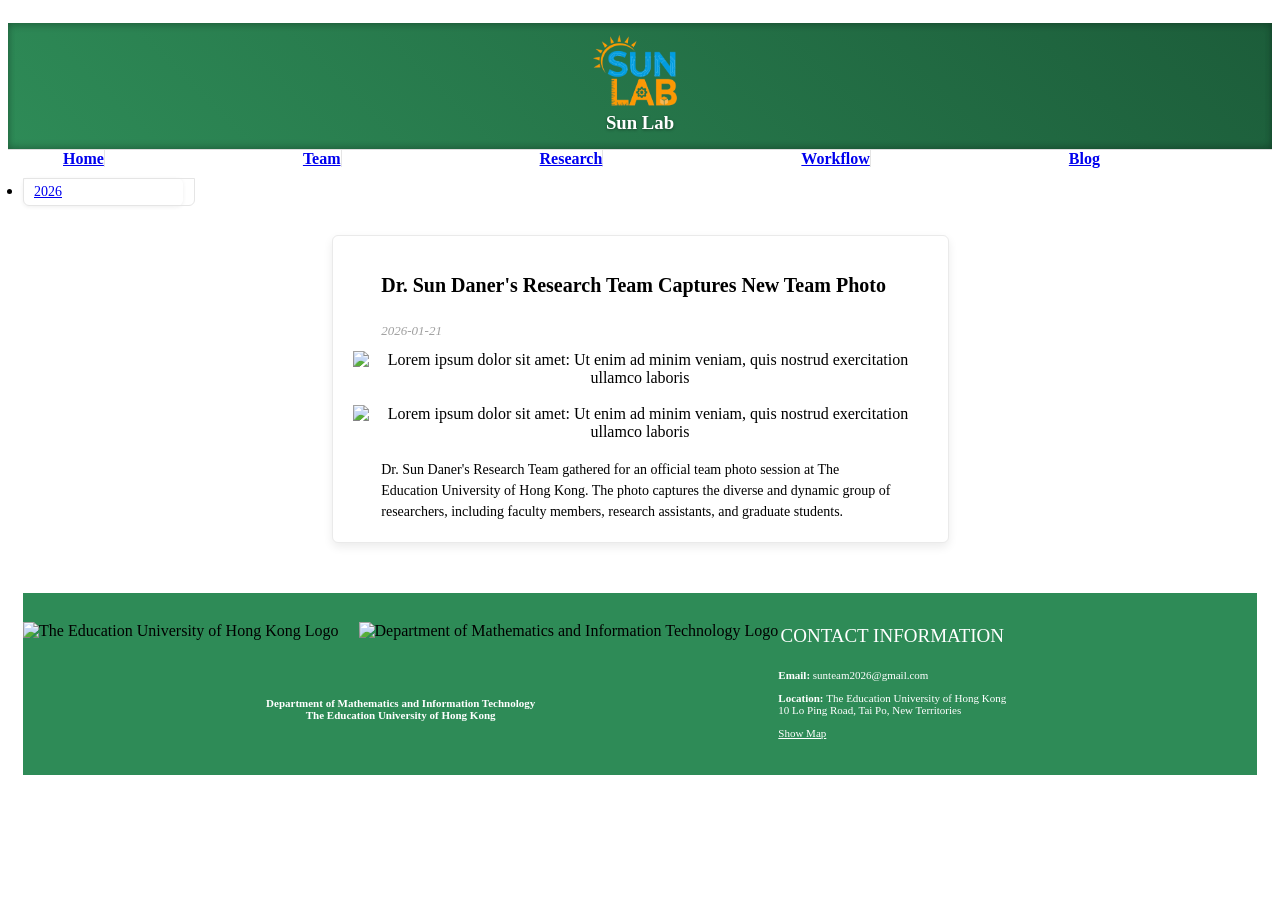
==== Blog.html @ 3b0e5a95 "Refactor Blog.html structure and container classes Updated the structure of the Blog.html file by ch" ====
<!DOCTYPE html>
<html lang="en">
   <head>
      <meta charset="utf-8">
      <title>Blog</title>
      <meta name="viewport" content="width=device-width, initial-scale=1.0">
      <meta name="description" content="Research Lab, Home, Velit Aliquet Sagittis University">
      <meta name="author" content="">
      <!-- Le styles -->
      <link href="css/bootstrap.min.css" rel="stylesheet">
      <link href="css/bootstrap-responsive.min.css" rel="stylesheet">
      <link href="css/theme.css" rel="stylesheet">
   </head>
   <body>
      <div class="header-fullwidth">
         <header class="jumbotron subhead" id="overview">
            <img src="images\logo_SunLab.PNG" alt="Sun Lab Logo">
            <h3>Sun Lab</h3>
         </header>
         <!--5个导航栏控件开始-->
         <div class="masthead">
            <div class="navbar">
               <div class="navbar-inner">
                  <div class="container">
                     <!-- 汉堡菜单按钮（仅在小屏幕上显示） -->
                     <button class="btn btn-navbar visible-phone visible-tablet" data-toggle="collapse" data-target=".nav-collapse">                        
                        <span class="icon-bar"></span>
                        <span class="icon-bar"></span>
                        <span class="icon-bar"></span>
                     </button>
                     <!-- 可折叠的导航菜单 -->
                     <div class="nav-collapse collapse">
                        <ul class="nav">
                           <li><a href="index.html">Home</a></li>
                           <li><a href="Team.html">Team</a></li>
                           <li><a href="Research.html">Research</a></li>
                           <li><a href="Workflow.html">Workflow</a></li>
                           <li><a href="Blog.html">Blog</a></li>
                        </ul>
                     </div>
                  </div>
               </div>
            </div>
         </div>
         <!--5个导航栏控件结束-->
      </div>
      <div class="container">
         <div class="row-fluid">
            <div class="span2 bs-docs-sidebar" id="navparent">
               <ul class="nav nav-list bs-docs-sidenav" data-spy="affix" data-offset-top="200" data-offset-bottom="260">
                  <li><a href="#2026"> 2026 </a></li>
               </ul>
            </div>
            <!--第1个卡片开始-->
            <section id="2026">
               <div id="media">
                  <div class="post_row">
                     <div class="post">
                        <div class="text">
                           <h5>Dr. Sun Daner's Research Team Captures New Team Photo</h5>
                           <br/>
                           <span class="date">2026-01-21</span>
                        </div>
                        <div class="img">
                           <img src="images\Blog\blog0101.png" alt="Lorem ipsum dolor sit amet: Ut enim ad minim veniam, quis nostrud exercitation ullamco laboris">
                           </a>
                        </div>
                        <br>
                        <div class="img">
                           <img src="images\Blog\blog0102.png" alt="Lorem ipsum dolor sit amet: Ut enim ad minim veniam, quis nostrud exercitation ullamco laboris">
                           </a>
                        </div>
                        <div class="text">
                           <p> Dr. Sun Daner's Research Team gathered for an official team photo session at The Education University of Hong Kong. The photo captures the diverse and dynamic group of researchers, including faculty members, research assistants, and graduate students. </p>
                        </div>
                     </div>
                  </div>
                  <!--第1个卡片结束-->
               </div>
            </section>
         </div>
      <!--页脚开始-->
      <footer id="footer" style="border-top: none;">
         <div class="container-fluid">
            <div class="row-fluid" style="border-top: none; display: flex; align-items: center;">
               <div class="span6" style="display: flex; flex-direction: column; justify-content: center; align-items: center; height: 100%;">
                  <div class="logo-container" style="display: flex; align-items: center; margin-bottom: 15px; justify-content: center;">
                  <!--左边两个logo-->
                     <img src="images\logo-eduhk.webp" alt="The Education University of Hong Kong Logo" style="height: 60px; margin-right: 20px;">
                     <img src="images\logo_mit.svg" alt="Department of Mathematics and Information Technology Logo" style="height: 60px;">
                  </div>
                  <p style="font-weight: bold; margin: 0; text-align: center;">
                  <!--logo下方的文字-->
                     Department of Mathematics and Information Technology<br>
                     The Education University of Hong Kong
                  </p>
               </div>
               <!--页脚右边Contact Information部分-->
               <div class="span6" style="display: flex; flex-direction: column; justify-content: center; align-items: center; height: 100%;">
                  <div style="width: 100%; max-width: 400px;"></div>
                     <h3 style="border-bottom: none; margin-bottom: 5px;">Contact Information</h3>
                     <div style="text-align: left;">
                        <p style="margin-bottom: 5px;"><b>Email: </b>sunteam2026@gmail.com</p>
                        <p style="margin-bottom: 5px;">
                           <b>Location: </b>The Education University of Hong Kong<br>
                           10 Lo Ping Road, Tai Po, New Territories
                        </p>
                        <p><a href="http://maps.google.com/" style="color: white;">Show Map</a></p>
                     </div>
                  </div>
               </div>
            </div>
         </div>
      </footer>

      <!-- Le javascript
         ================================================== -->
      <!-- Placed at the end of the document so the pages load faster -->
      <script src="js/jquery-1.9.1.min.js"></script>
      <script src="js/bootstrap.min.js"></script>
      <script>
         $(document).ready(function() {
             $(document.body).scrollspy({
                 target: "#navparent"
             });
         });
      </script>
      <script>
        // 确保导航栏响应式功能正常工作
        $(document).ready(function() {
          // 当窗口大小改变时，重新计算导航栏
         $(window).resize(function() {
            if ($(window).width() >= 980) {
              $('.nav-collapse').removeClass('in');
            }
         });
        });
      </script>
   </body>
</html>
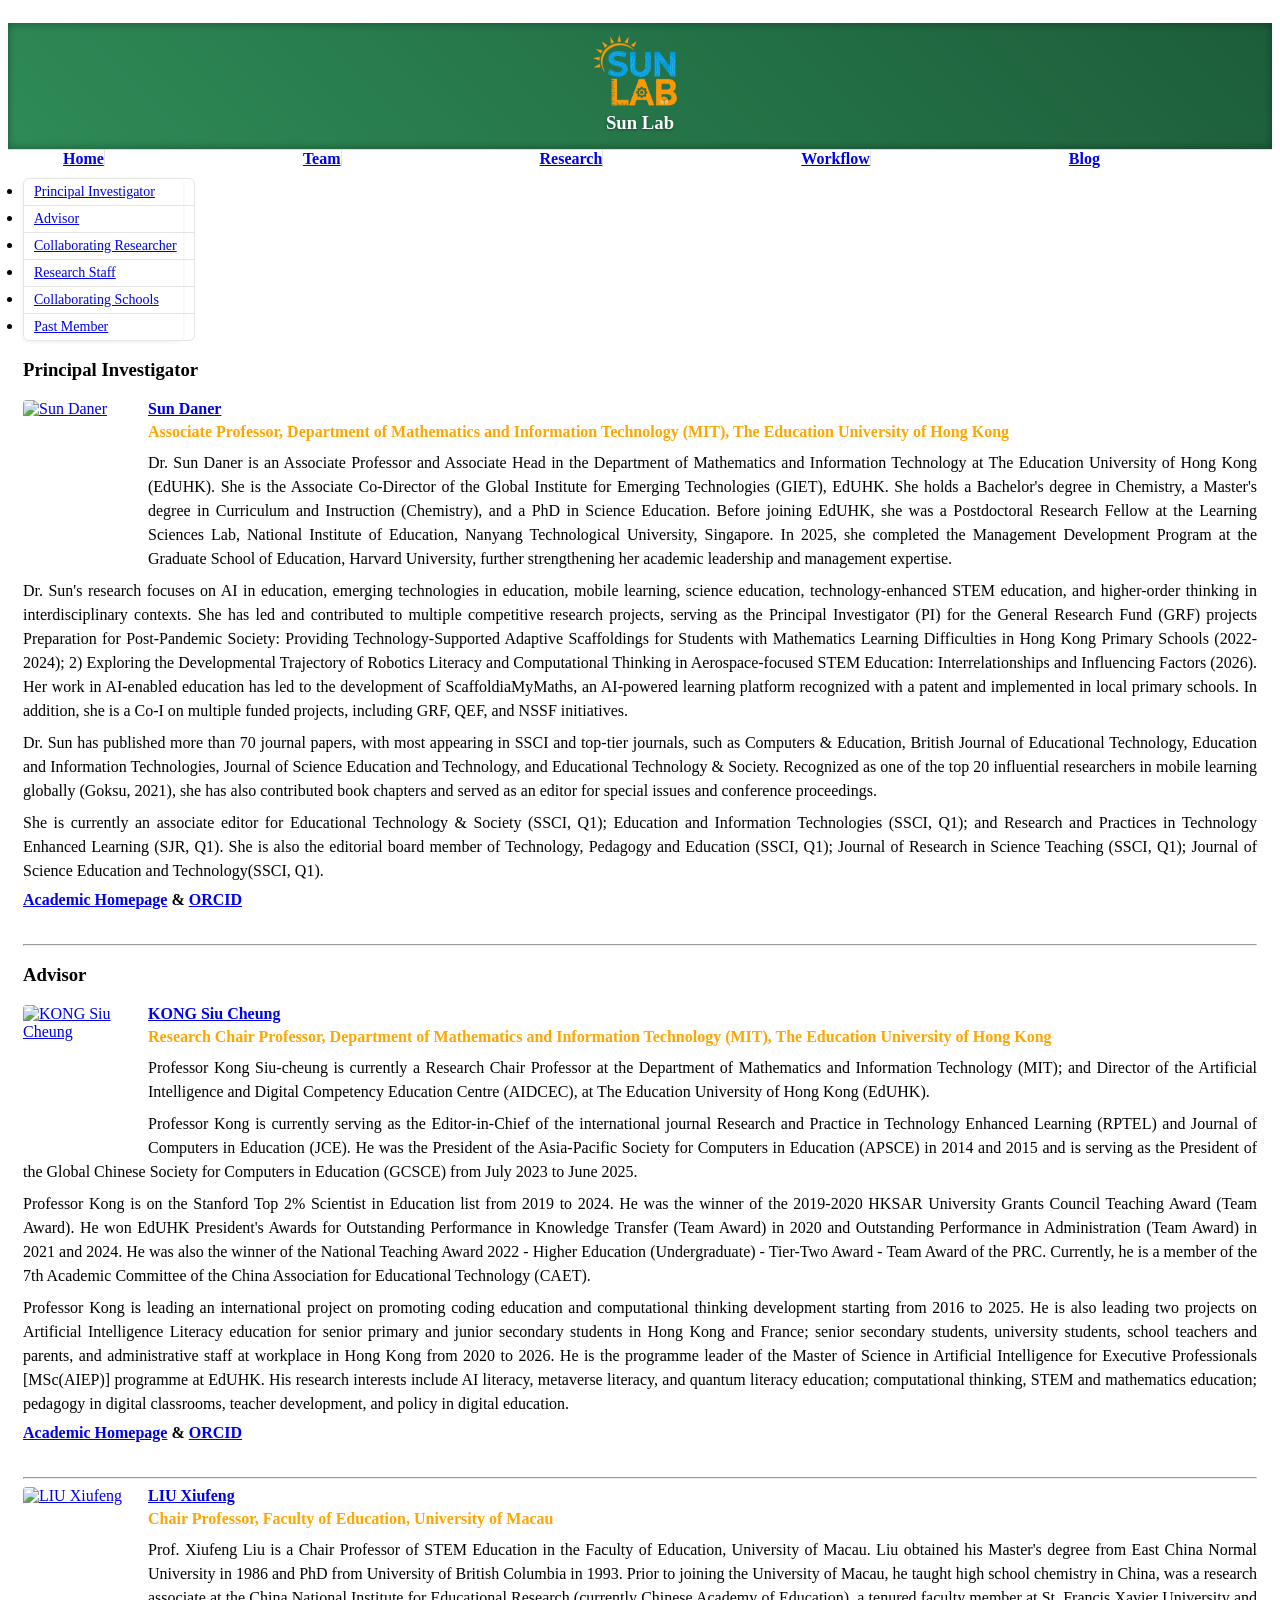
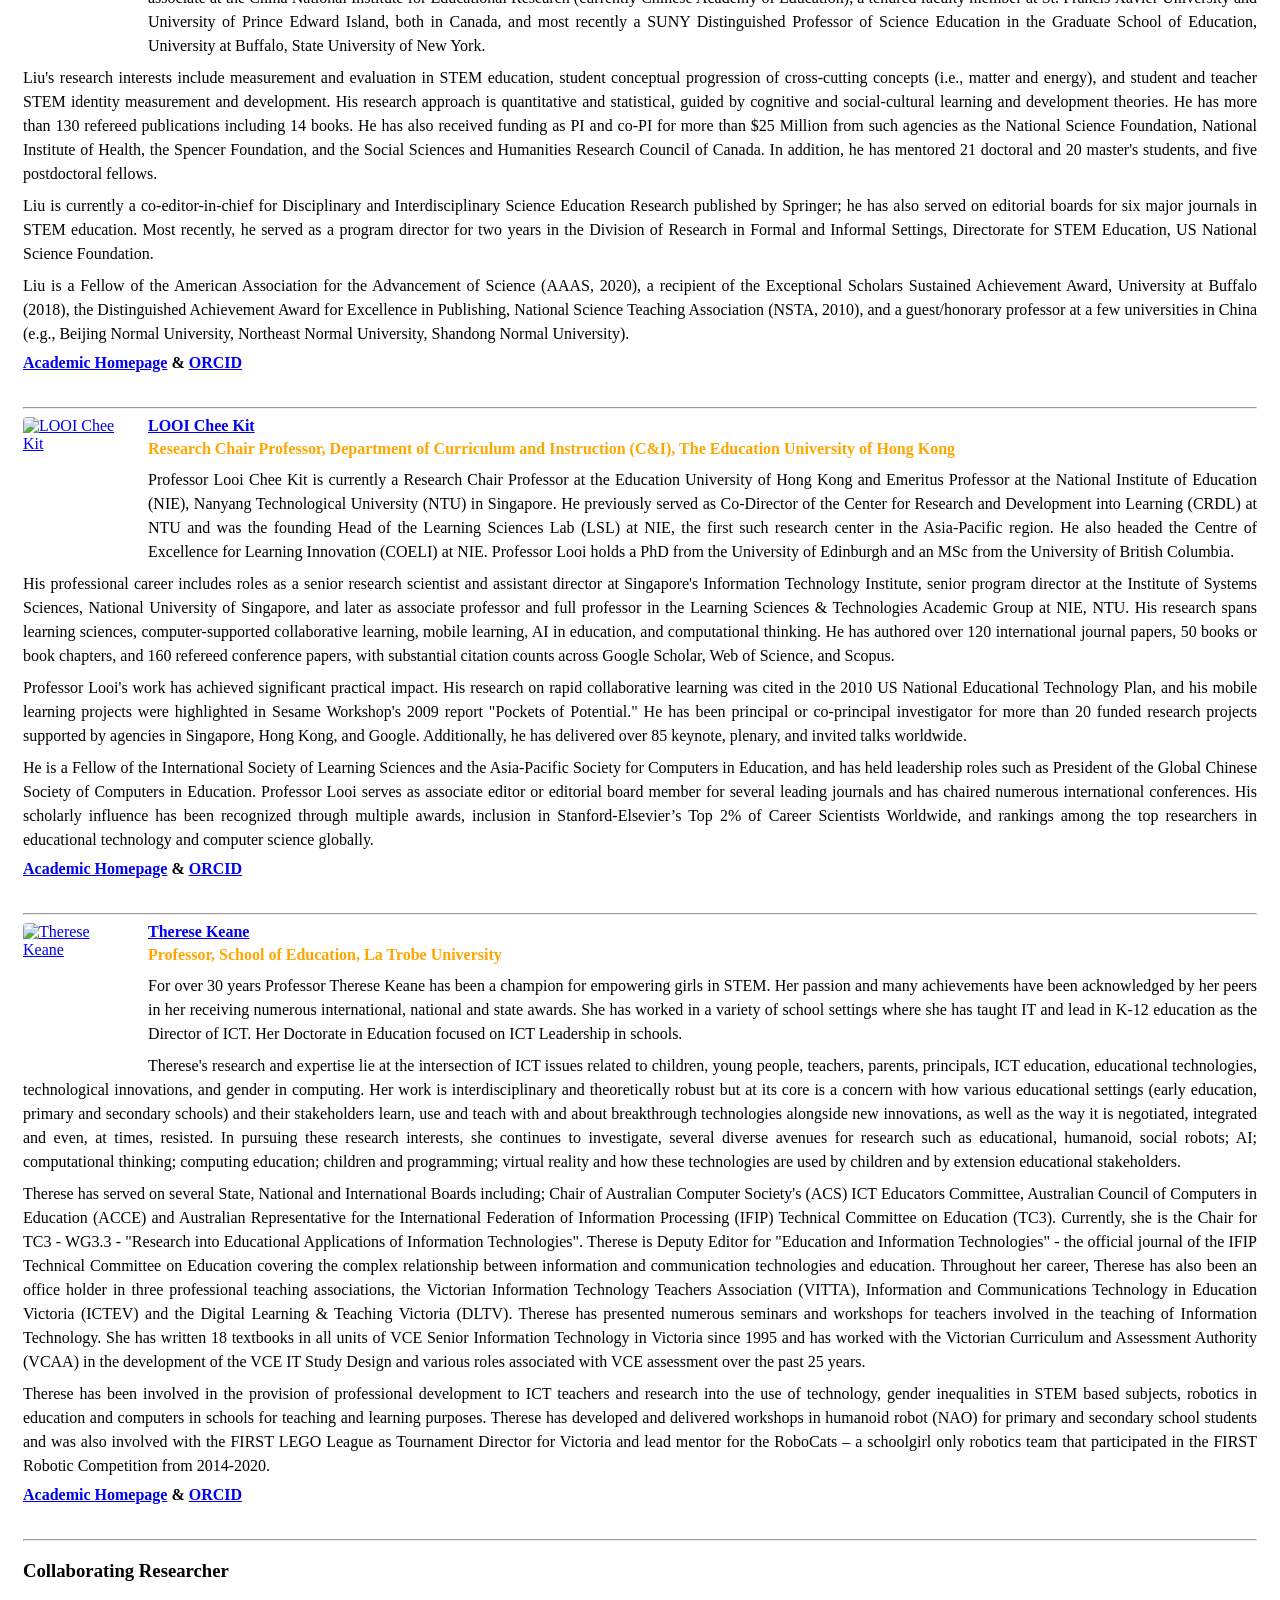
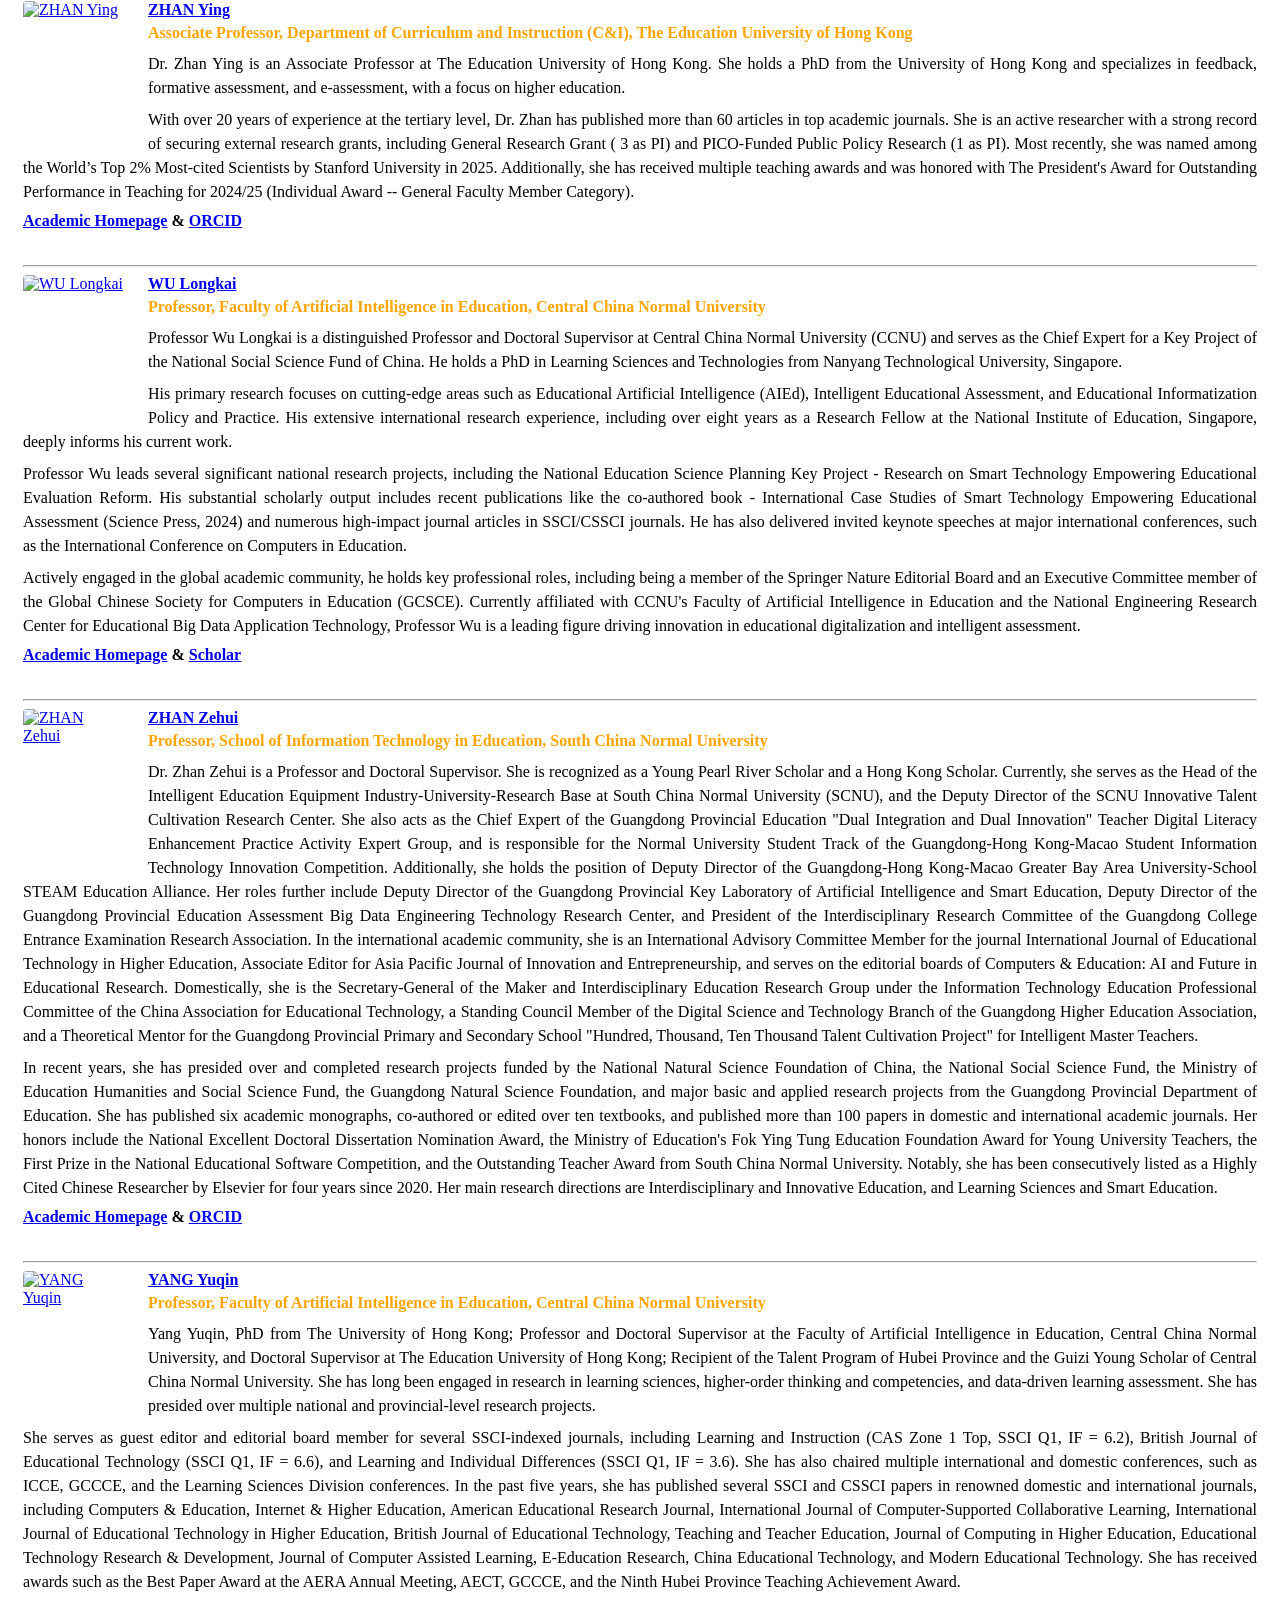
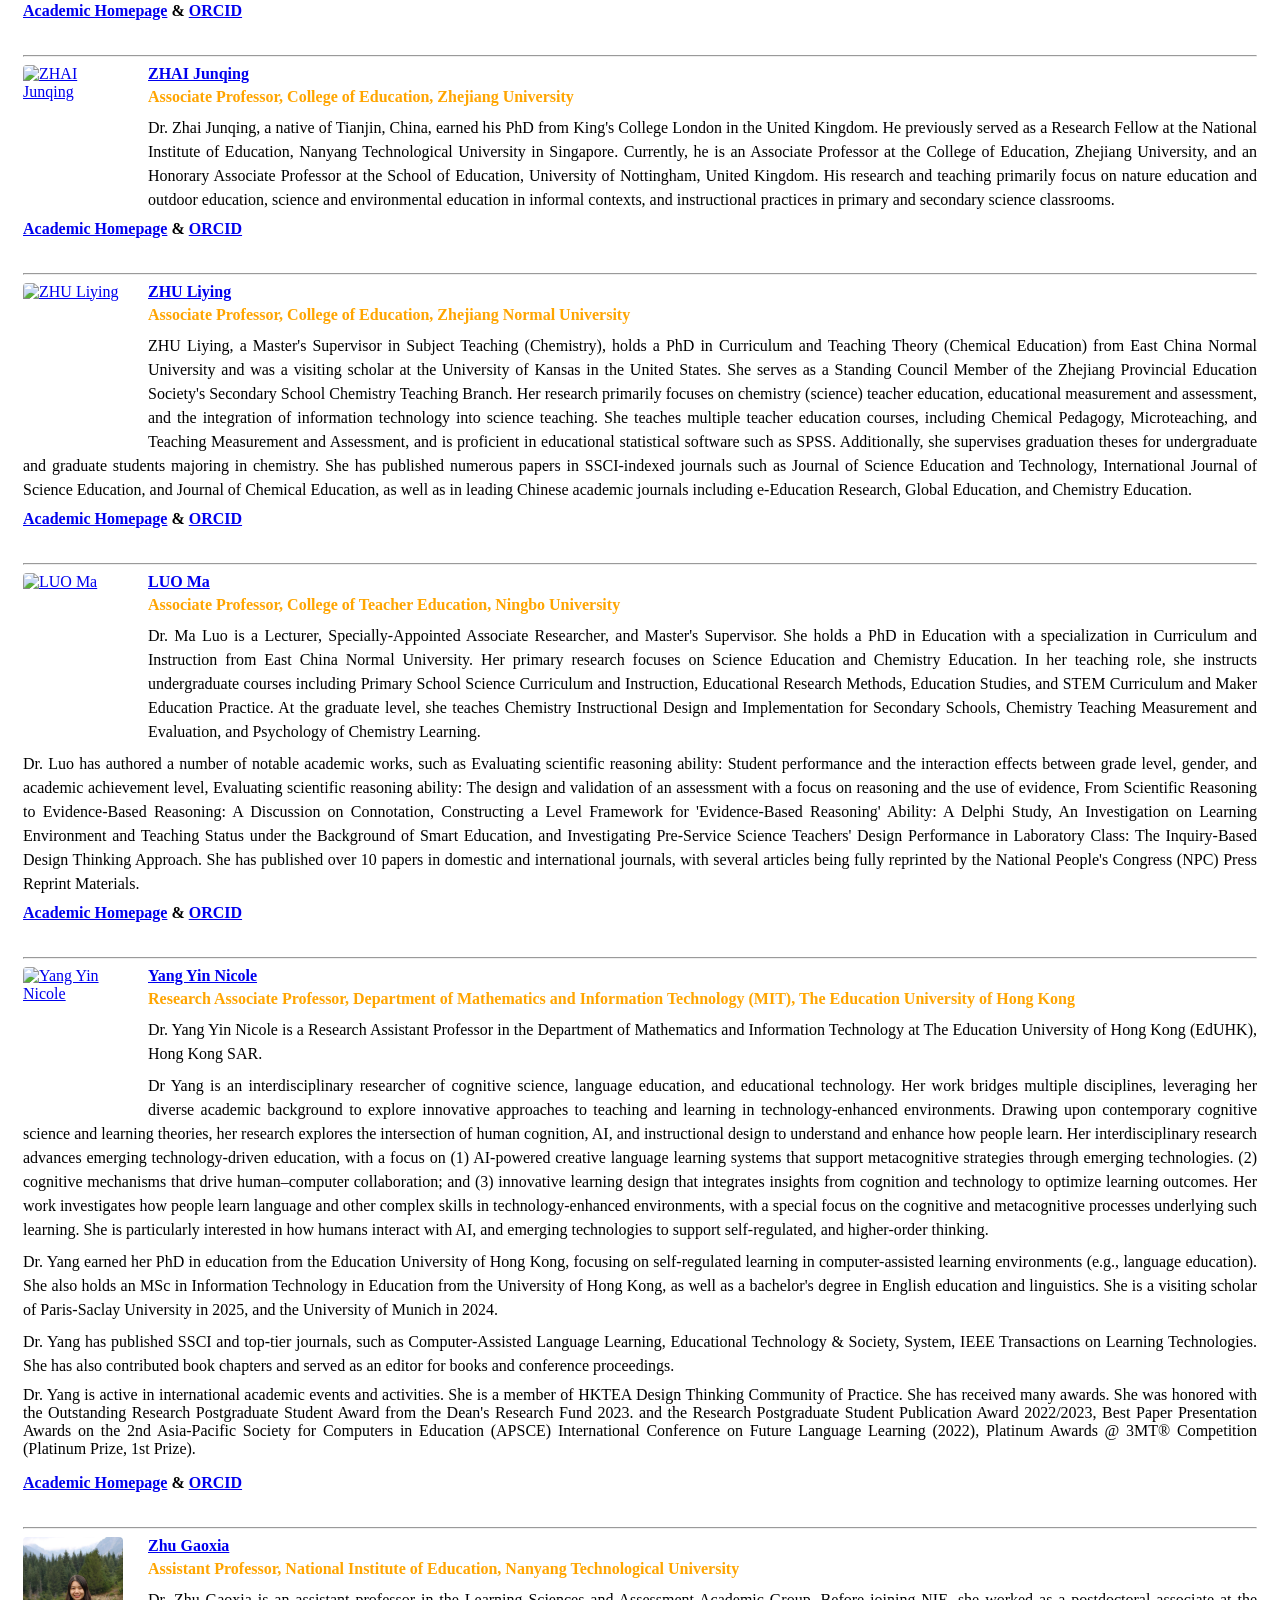
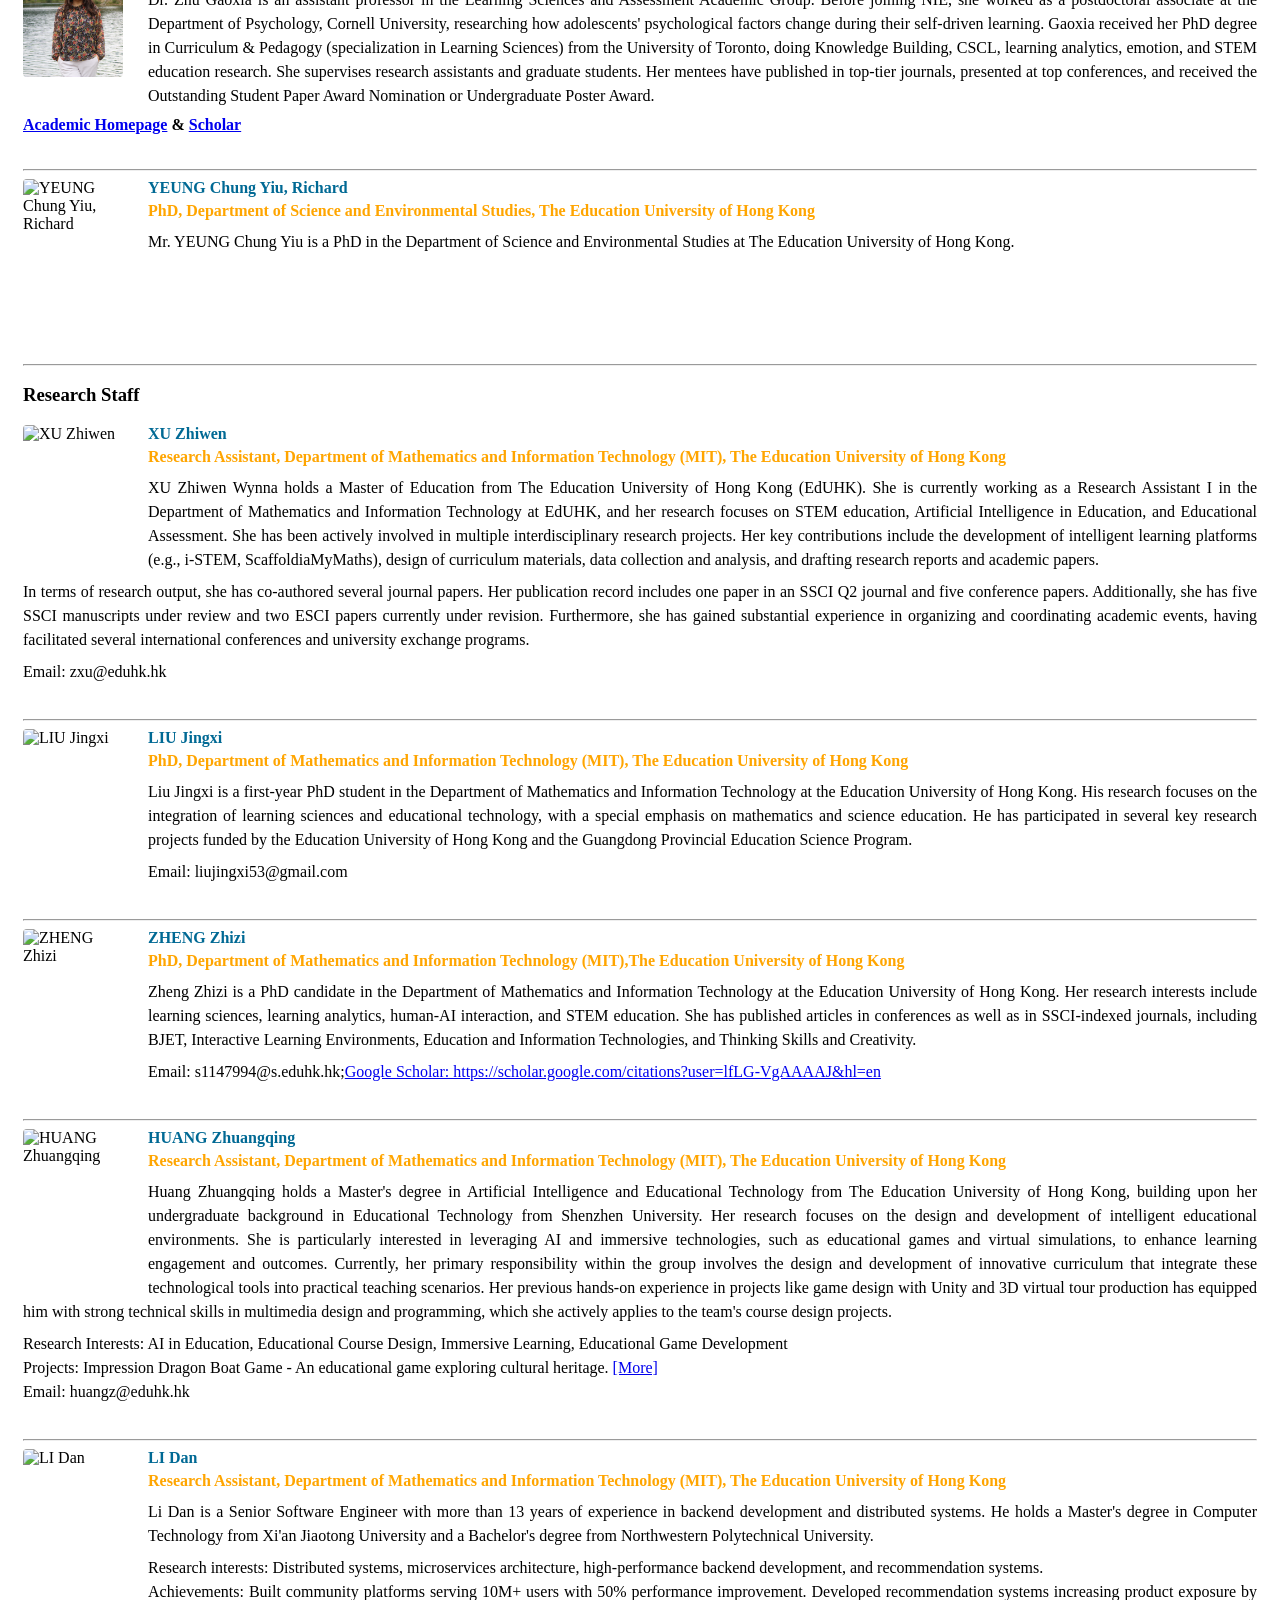
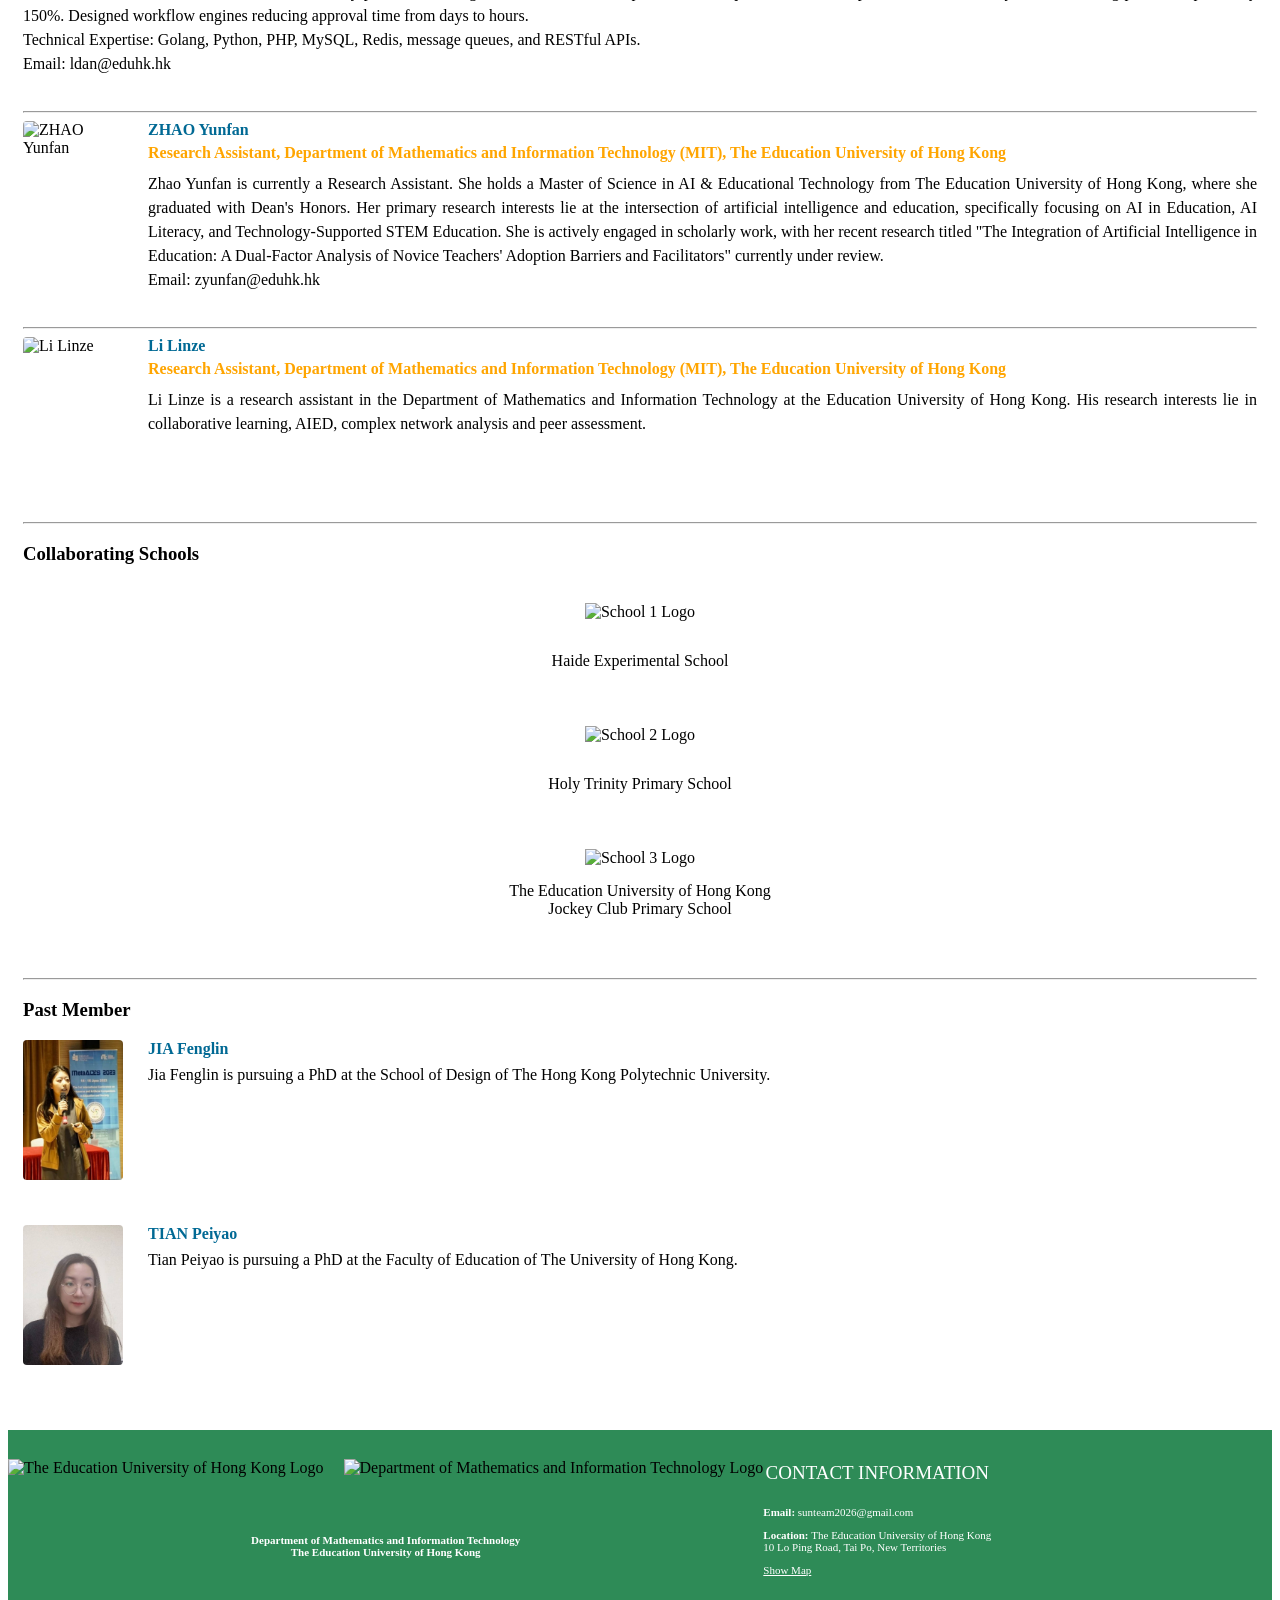
==== commit 8618fc42: "Update Blog.html Signed-off-by: Li Qinzhi <s1165465@s.eduhk.hk>" ====
--- a/Blog.html
+++ b/Blog.html
@@ -2,7 +2,7 @@
 <html lang="en">
    <head>
       <meta charset="utf-8">
-      <title>Blog</title>
+      <title>Team</title>
       <meta name="viewport" content="width=device-width, initial-scale=1.0">
       <meta name="description" content="Research Lab, Home, Velit Aliquet Sagittis University">
       <meta name="author" content="">
@@ -10,6 +10,109 @@
       <link href="css/bootstrap.min.css" rel="stylesheet">
       <link href="css/bootstrap-responsive.min.css" rel="stylesheet">
       <link href="css/theme.css" rel="stylesheet">
+      <!-- 新增自定义样式 - 真正的文字环绕 -->
+      <style>
+         /* 真正的文字环绕效果 */
+         .member-container {
+            overflow: hidden; /* 清除浮动 */
+            margin-bottom: 30px;
+            position: relative;
+         }
+         
+         .member-photo {
+            float: left;
+            margin-right: 25px;
+            margin-bottom: 15px;
+            width: 100px; 
+            height: 140px; 
+         }
+         
+         .member-photo img {
+            width: 100%;
+            height: 100%;
+            display: block;
+            border-radius: 4px;
+            object-fit: cover; 
+         }
+         
+         .member-photo a {
+            display: block;
+            height: 100%;
+         }
+         
+         .member-content {
+            /* 不再使用overflow: hidden，让文字自然环绕 */
+            text-align: justify;
+         }
+         
+         /* 优化段落显示 */
+         .member-paragraph {
+            margin-bottom: 8px;
+            line-height: 1.5;
+            text-align: justify;
+            margin-top: 0;
+         }
+         
+         
+        /* 针对Academic Homepage下面的空行问题 */
+        .member-content p:last-of-type {
+            margin-bottom: 5px !important; /* Academic Homepage链接下面只留很小间距 */
+         }
+
+        /* 针对Academic Homepage链接的特殊处理 */
+        .member-content > p:has(a[href]) {
+            margin-top: 5px; /* 链接上面留一点间距 */
+            margin-bottom: 5px; /* 链接下面只留很小间距 */
+         }
+
+         .member-title {
+            color: #FFA500;
+            font-weight: bold;
+            margin-top: 5px;
+            margin-bottom: 10px;
+         }
+         
+         .member-name {
+            margin-top: 0;
+            margin-bottom: 5px;
+         }
+         
+         /* 手机端优化 */
+         @media (max-width: 767px) {
+            .member-photo {
+                float: none;
+                margin-right: 0;
+                margin-bottom: 20px;
+                width: 150px;
+                height: 210px;
+                text-align: center;
+                margin-left: auto;
+                margin-right: auto;
+            }
+            
+            .member-photo img {
+               display: inline-block;
+               width: 100%;
+               height: 100%;
+               object-fit: cover;
+            }
+            
+            .member-photo a {
+               height: 100%;
+            }
+
+            .member-content {
+                clear: both;
+            }
+         }
+         
+         /* 清除浮动 */
+         .clearfix::after {
+            content: "";
+            clear: both;
+            display: table;
+         }      
+      </style>
    </head>
    <body>
       <div class="header-fullwidth">
@@ -48,37 +151,456 @@
          <div class="row-fluid">
             <div class="span2 bs-docs-sidebar" id="navparent">
                <ul class="nav nav-list bs-docs-sidenav" data-spy="affix" data-offset-top="200" data-offset-bottom="260">
-                  <li><a href="#2026"> 2026 </a></li>
+                  <li><a href="#principal-investigator"> Principal Investigator </a></li>
+                  <li><a href="#advisor">Advisor</a></li>
+                  <li><a href="#collaborating-researcher">Collaborating Researcher</a></li>
+                  <li><a href="#research-staff">Research Staff</a></li>
+                  <li><a href="#collaborating-schools">Collaborating Schools</a></li>
+                  <li><a href="#past-member">Past Member</a></li>
                </ul>
             </div>
-            <!--第1个卡片开始-->
-            <section id="2026">
-               <div id="media">
-                  <div class="post_row">
-                     <div class="post">
-                        <div class="text">
-                           <h5>Dr. Sun Daner's Research Team Captures New Team Photo</h5>
-                           <br/>
-                           <span class="date">2026-01-21</span>
-                        </div>
-                        <div class="img">
-                           <img src="images\Blog\blog0101.png" alt="Lorem ipsum dolor sit amet: Ut enim ad minim veniam, quis nostrud exercitation ullamco laboris">
-                           </a>
-                        </div>
-                        <br>
-                        <div class="img">
-                           <img src="images\Blog\blog0102.png" alt="Lorem ipsum dolor sit amet: Ut enim ad minim veniam, quis nostrud exercitation ullamco laboris">
-                           </a>
-                        </div>
-                        <div class="text">
-                           <p> Dr. Sun Daner's Research Team gathered for an official team photo session at The Education University of Hong Kong. The photo captures the diverse and dynamic group of researchers, including faculty members, research assistants, and graduate students. </p>
-                        </div>
-                     </div>
-                  </div>
-                  <!--第1个卡片结束-->
-               </div>
-            </section>
+            <div class="span10 offset0">
+               <section id="principal-investigator">
+                  <div class="page-header">
+                     <h3>Principal Investigator</h3>
+                  </div>
+                  <div class="member-container clearfix">
+                     <div class="member-photo">
+                        <a href="https://repository.eduhk.hk/en/persons/daner-sun/" class="thumbnail">
+                        <img src="images\Team_photos\Sun Daner.png" alt="Sun Daner"/>
+                        </a>
+                     </div>
+                     <div class="member-content">
+                        <h4 class="member-name"><a href="https://repository.eduhk.hk/en/persons/daner-sun/">Sun Daner</a></h4>
+                        <p class="member-title">Associate Professor, Department of Mathematics and Information Technology (MIT), The Education University of Hong Kong</p>
+                        
+                        <p class="member-paragraph">Dr. Sun Daner is an Associate Professor and Associate Head in the Department of Mathematics and Information Technology at The Education University of Hong Kong (EdUHK). She is the Associate Co-Director of the Global Institute for Emerging Technologies (GIET), EdUHK. She holds a Bachelor's degree in Chemistry, a Master's degree in Curriculum and Instruction (Chemistry), and a PhD in Science Education. Before joining EdUHK, she was a Postdoctoral Research Fellow at the Learning Sciences Lab, National Institute of Education, Nanyang Technological University, Singapore. In 2025, she completed the Management Development Program at the Graduate School of Education, Harvard University, further strengthening her academic leadership and management expertise.</p>                        
+                        <p class="member-paragraph">Dr. Sun's research focuses on AI in education, emerging technologies in education, mobile learning, science education, technology-enhanced STEM education, and higher-order thinking in interdisciplinary contexts. She has led and contributed to multiple competitive research projects, serving as the Principal Investigator (PI) for the General Research Fund (GRF) projects Preparation for Post-Pandemic Society: Providing Technology-Supported Adaptive Scaffoldings for Students with Mathematics Learning Difficulties in Hong Kong Primary Schools (2022-2024); 2) Exploring the Developmental Trajectory of Robotics Literacy and Computational Thinking in Aerospace-focused STEM Education: Interrelationships and Influencing Factors (2026). Her work in AI-enabled education has led to the development of ScaffoldiaMyMaths, an AI-powered learning platform recognized with a patent and implemented in local primary schools. In addition, she is a Co-I on multiple funded projects, including GRF, QEF, and NSSF initiatives.</p>                        
+                        <p class="member-paragraph">Dr. Sun has published more than 70 journal papers, with most appearing in SSCI and top-tier journals, such as Computers & Education, British Journal of Educational Technology, Education and Information Technologies, Journal of Science Education and Technology, and Educational Technology & Society. Recognized as one of the top 20 influential researchers in mobile learning globally (Goksu, 2021), she has also contributed book chapters and served as an editor for special issues and conference proceedings.</p>                     
+                        <p class="member-paragraph">She is currently an associate editor for Educational Technology & Society (SSCI, Q1); Education and Information Technologies (SSCI, Q1); and Research and Practices in Technology Enhanced Learning (SJR, Q1). She is also the editorial board member of Technology, Pedagogy and Education (SSCI, Q1); Journal of Research in Science Teaching (SSCI, Q1); Journal of Science Education and Technology(SSCI, Q1).</p>                  
+                        <p><b><a href="https://repository.eduhk.hk/en/persons/daner-sun/">Academic Homepage</a> & <a href="https://orcid.org/0000-0002-9813-6306">ORCID</a></b></p>
+                     </div>
+                  </div>
+               </section>
+               <hr>
+               <section id="advisor">
+                  <div class="page-header">
+                     <h3>Advisor</h3>
+                  </div>
+                  <div class="member-container clearfix">
+                     <div class="member-photo">
+                        <a href="https://repository.eduhk.hk/en/persons/siu-cheung-kong/" class="thumbnail">
+                        <img src="images\Team_photos\KONG Siu Cheung.png" alt="KONG Siu Cheung"/>
+                        </a>
+                     </div>
+                     <div class="member-content">
+                        <h4 class="member-name"><a href="https://repository.eduhk.hk/en/persons/siu-cheung-kong/">KONG Siu Cheung</a></h4>
+                        <p class="member-title">Research Chair Professor, Department of Mathematics and Information Technology (MIT), The Education University of Hong Kong</p>                       
+                        
+                        <p class="member-paragraph">Professor Kong Siu-cheung is currently a Research Chair Professor at the Department of Mathematics and Information Technology (MIT); and Director of the Artificial Intelligence and Digital Competency Education Centre (AIDCEC), at The Education University of Hong Kong (EdUHK).</p>                       
+                        <p class="member-paragraph">Professor Kong is currently serving as the Editor-in-Chief of the international journal Research and Practice in Technology Enhanced Learning (RPTEL) and Journal of Computers in Education (JCE). He was the President of the Asia-Pacific Society for Computers in Education (APSCE) in 2014 and 2015 and is serving as the President of the Global Chinese Society for Computers in Education (GCSCE) from July 2023 to June 2025.</p>                        
+                        <p class="member-paragraph">Professor Kong is on the Stanford Top 2% Scientist in Education list from 2019 to 2024. He was the winner of the 2019-2020 HKSAR University Grants Council Teaching Award (Team Award). He won EdUHK President's Awards for Outstanding Performance in Knowledge Transfer (Team Award) in 2020 and Outstanding Performance in Administration (Team Award) in 2021 and 2024. He was also the winner of the National Teaching Award 2022 - Higher Education (Undergraduate) - Tier-Two Award - Team Award of the PRC. Currently, he is a member of the 7th Academic Committee of the China Association for Educational Technology (CAET).</p>                       
+                        <p class="member-paragraph">Professor Kong is leading an international project on promoting coding education and computational thinking development starting from 2016 to 2025. He is also leading two projects on Artificial Intelligence Literacy education for senior primary and junior secondary students in Hong Kong and France; senior secondary students, university students, school teachers and parents, and administrative staff at workplace in Hong Kong from 2020 to 2026. He is the programme leader of the Master of Science in Artificial Intelligence for Executive Professionals [MSc(AIEP)] programme at EdUHK. His research interests include AI literacy, metaverse literacy, and quantum literacy education; computational thinking, STEM and mathematics education; pedagogy in digital classrooms, teacher development, and policy in digital education.</p>            
+                        <p><b><a href="https://repository.eduhk.hk/en/persons/siu-cheung-kong/">Academic Homepage</a> & <a href="https://orcid.org/0000-0002-8691-3016">ORCID</a></b></p>
+                     </div>
+                  </div>               
+                  <hr>
+                  <div class="member-container clearfix">
+                     <div class="member-photo">
+                        <a href="https://fed.um.edu.mo/zh-hant/xiufeng-liu" class="thumbnail">
+                        <img src="images\Team_photos\LIU Xiufeng.png" alt="LIU Xiufeng"/>
+                        </a>
+                     </div>
+                     <div class="member-content">
+                        <h4 class="member-name"><a href="https://fed.um.edu.mo/zh-hant/xiufeng-liu">LIU Xiufeng</a></h4>
+                        <p class="member-title">Chair Professor, Faculty of Education, University of Macau</p>
+                        
+                        <p class="member-paragraph">Prof. Xiufeng Liu is a Chair Professor of STEM Education in the Faculty of Education, University of Macau. Liu obtained his Master's degree from East China Normal University in 1986 and PhD from University of British Columbia in 1993. Prior to joining the University of Macau, he taught high school chemistry in China, was a research associate at the China National Institute for Educational Research (currently Chinese Academy of Education), a tenured faculty member at St. Francis Xavier University and University of Prince Edward Island, both in Canada, and most recently a SUNY Distinguished Professor of Science Education in the Graduate School of Education, University at Buffalo, State University of New York.</p>          
+                        <p class="member-paragraph">Liu's research interests include measurement and evaluation in STEM education, student conceptual progression of cross-cutting concepts (i.e., matter and energy), and student and teacher STEM identity measurement and development. His research approach is quantitative and statistical, guided by cognitive and social-cultural learning and development theories. He has more than 130 refereed publications including 14 books. He has also received funding as PI and co-PI for more than $25 Million from such agencies as the National Science Foundation, National Institute of Health, the Spencer Foundation, and the Social Sciences and Humanities Research Council of Canada. In addition, he has mentored 21 doctoral and 20 master's students, and five postdoctoral fellows.</p>                       
+                        <p class="member-paragraph">Liu is currently a co-editor-in-chief for Disciplinary and Interdisciplinary Science Education Research published by Springer; he has also served on editorial boards for six major journals in STEM education. Most recently, he served as a program director for two years in the Division of Research in Formal and Informal Settings, Directorate for STEM Education, US National Science Foundation.</p>                        
+                        <p class="member-paragraph">Liu is a Fellow of the American Association for the Advancement of Science (AAAS, 2020), a recipient of the Exceptional Scholars Sustained Achievement Award, University at Buffalo (2018), the Distinguished Achievement Award for Excellence in Publishing, National Science Teaching Association (NSTA, 2010), and a guest/honorary professor at a few universities in China (e.g., Beijing Normal University, Northeast Normal University, Shandong Normal University).</p>                       
+                        <p><b><a href="https://fed.um.edu.mo/zh-hant/xiufeng-liu">Academic Homepage</a> & <a href="https://orcid.org/0000-0003-2264-9882">ORCID</a></b></p>
+                     </div>
+                  </div>                  
+                  <hr>
+                  <div class="member-container clearfix">
+                     <div class="member-photo">
+                        <a href="https://repository.eduhk.hk/en/persons/chee-kit-looi/" class="thumbnail">
+                        <img src="images\Team_photos\LOOI Chee Kit.png" alt="LOOI Chee Kit"/>
+                        </a>
+                     </div>
+                     <div class="member-content">
+                        <h4 class="member-name"><a href="https://repository.eduhk.hk/en/persons/chee-kit-looi/">LOOI Chee Kit</a></h4>
+                        <p class="member-title">Research Chair Professor, Department of Curriculum and Instruction (C&I), The Education University of Hong Kong</p>
+                        
+                        <p class="member-paragraph">Professor Looi Chee Kit is currently a Research Chair Professor at the Education University of Hong Kong and Emeritus Professor at the National Institute of Education (NIE), Nanyang Technological University (NTU) in Singapore. He previously served as Co-Director of the Center for Research and Development into Learning (CRDL) at NTU and was the founding Head of the Learning Sciences Lab (LSL) at NIE, the first such research center in the Asia-Pacific region. He also headed the Centre of Excellence for Learning Innovation (COELI) at NIE. Professor Looi holds a PhD from the University of Edinburgh and an MSc from the University of British Columbia.</p>
+                        <p class="member-paragraph">His professional career includes roles as a senior research scientist and assistant director at Singapore's Information Technology Institute, senior program director at the Institute of Systems Sciences, National University of Singapore, and later as associate professor and full professor in the Learning Sciences & Technologies Academic Group at NIE, NTU. His research spans learning sciences, computer-supported collaborative learning, mobile learning, AI in education, and computational thinking. He has authored over 120 international journal papers, 50 books or book chapters, and 160 refereed conference papers, with substantial citation counts across Google Scholar, Web of Science, and Scopus.</p>
+                        <p class="member-paragraph">Professor Looi's work has achieved significant practical impact. His research on rapid collaborative learning was cited in the 2010 US National Educational Technology Plan, and his mobile learning projects were highlighted in Sesame Workshop's 2009 report "Pockets of Potential." He has been principal or co-principal investigator for more than 20 funded research projects supported by agencies in Singapore, Hong Kong, and Google. Additionally, he has delivered over 85 keynote, plenary, and invited talks worldwide.</p>
+                        <p class="member-paragraph">He is a Fellow of the International Society of Learning Sciences and the Asia-Pacific Society for Computers in Education, and has held leadership roles such as President of the Global Chinese Society of Computers in Education. Professor Looi serves as associate editor or editorial board member for several leading journals and has chaired numerous international conferences. His scholarly influence has been recognized through multiple awards, inclusion in Stanford-Elsevier’s Top 2% of Career Scientists Worldwide, and rankings among the top researchers in educational technology and computer science globally.</p>                     
+                        <p><b><a href="https://repository.eduhk.hk/en/persons/chee-kit-looi/">Academic Homepage</a> & <a href="https://orcid.org/0000-0001-9905-2713">ORCID</a></b></p>
+                     </div>
+                  </div>                 
+                  <hr>
+                  <div class="member-container clearfix">
+                     <div class="member-photo">
+                        <a href="https://scholars.latrobe.edu.au/tkeane" class="thumbnail">
+                        <img src="images\Team_photos\Therese Keane.jpg" alt="Therese Keane"/>
+                        </a>
+                     </div>
+                     <div class="member-content">
+                        <h4 class="member-name"><a href="https://scholars.latrobe.edu.au/tkeane">Therese Keane</a></h4>
+                        <p class="member-title">Professor, School of Education, La Trobe University</p>
+                        
+                        <p class="member-paragraph">For over 30 years Professor Therese Keane has been a champion for empowering girls in STEM. Her passion and many achievements have been acknowledged by her peers in her receiving numerous international, national and state awards. She has worked in a variety of school settings where she has taught IT and lead in K-12 education as the Director of ICT. Her Doctorate in Education focused on ICT Leadership in schools.</p>                        
+                        <p class="member-paragraph">Therese's research and expertise lie at the intersection of ICT issues related to children, young people, teachers, parents, principals, ICT education, educational technologies, technological innovations, and gender in computing. Her work is interdisciplinary and theoretically robust but at its core is a concern with how various educational settings (early education, primary and secondary schools) and their stakeholders learn, use and teach with and about breakthrough technologies alongside new innovations, as well as the way it is negotiated, integrated and even, at times, resisted. In pursuing these research interests, she continues to investigate, several diverse avenues for research such as educational, humanoid, social robots; AI; computational thinking; computing education; children and programming; virtual reality and how these technologies are used by children and by extension educational stakeholders.</p>                        
+                        <p class="member-paragraph">Therese has served on several State, National and International Boards including; Chair of Australian Computer Society's (ACS) ICT Educators Committee, Australian Council of Computers in Education (ACCE) and Australian Representative for the International Federation of Information Processing (IFIP) Technical Committee on Education (TC3). Currently, she is the Chair for TC3 - WG3.3 - "Research into Educational Applications of Information Technologies". Therese is Deputy Editor for "Education and Information Technologies" - the official journal of the IFIP Technical Committee on Education covering the complex relationship between information and communication technologies and education. Throughout her career, Therese has also been an office holder in three professional teaching associations, the Victorian Information Technology Teachers Association (VITTA), Information and Communications Technology in Education Victoria (ICTEV) and the Digital Learning & Teaching Victoria (DLTV). Therese has presented numerous seminars and workshops for teachers involved in the teaching of Information Technology. She has written 18 textbooks in all units of VCE Senior Information Technology in Victoria since 1995 and has worked with the Victorian Curriculum and Assessment Authority (VCAA) in the development of the VCE IT Study Design and various roles associated with VCE assessment over the past 25 years.</p>                       
+                        <p class="member-paragraph">Therese has been involved in the provision of professional development to ICT teachers and research into the use of technology, gender inequalities in STEM based subjects, robotics in education and computers in schools for teaching and learning purposes. Therese has developed and delivered workshops in humanoid robot (NAO) for primary and secondary school students and was also involved with the FIRST LEGO League as Tournament Director for Victoria and lead mentor for the RoboCats – a schoolgirl only robotics team that participated in the FIRST Robotic Competition from 2014-2020.</p>                   
+                        <p><b><a href="https://scholars.latrobe.edu.au/tkeane">Academic Homepage</a> & <a href="https://orcid.org/0000-0002-1939-7955">ORCID</a></b></p>
+                     </div>
+                  </div>                 
+               </section>
+               <hr>
+               <section id="collaborating-researcher">
+                  <div class="page-header">
+                     <h3>Collaborating Researcher</h3>
+                  </div>
+                  <div class="member-container clearfix">
+                     <div class="member-photo">
+                        <a href="https://repository.eduhk.hk/en/persons/ying-zhan/" class="thumbnail">
+                        <img src="images\Team_photos\ZHAN Ying.png" alt="ZHAN Ying"/>
+                        </a>
+                     </div>
+                     <div class="member-content">
+                        <h4 class="member-name"><a href="https://repository.eduhk.hk/en/persons/ying-zhan/">ZHAN Ying</a></h4>
+                        <p class="member-title">Associate Professor, Department of Curriculum and Instruction (C&I), The Education University of Hong Kong</p>
+                        
+                        <p class="member-paragraph">Dr. Zhan Ying is an Associate Professor at The Education University of Hong Kong. She holds a PhD from the University of Hong Kong and specializes in feedback, formative assessment, and e-assessment, with a focus on higher education.</p>                       
+                        <p class="member-paragraph">With over 20 years of experience at the tertiary level, Dr. Zhan has published more than 60 articles in top academic journals. She is an active researcher with a strong record of securing external research grants, including General Research Grant ( 3 as PI) and PICO-Funded Public Policy Research (1 as PI). Most recently, she was named among the World’s Top 2% Most-cited Scientists by Stanford University in 2025. Additionally, she has received multiple teaching awards and was honored with The President's Award for Outstanding Performance in Teaching for 2024/25 (Individual Award -- General Faculty Member Category).</p>
+                        <p><b><a href="https://repository.eduhk.hk/en/persons/ying-zhan/">Academic Homepage</a> & <a href="https://orcid.org/0000-0002-2362-2887">ORCID</a></b></p>
+                     </div>
+                  </div>         
+                  <hr>
+                  <div class="member-container clearfix">
+                     <div class="member-photo">
+                        <a href="https://eisr.ccnu.edu.cn/info/1152/5580.htm" class="thumbnail">
+                        <img src="images\Team_photos\WU Longkai.png" alt="WU Longkai"/>
+                        </a>
+                     </div>
+                     <div class="member-content">
+                        <h4 class="member-name"><a href="https://eisr.ccnu.edu.cn/info/1152/5580.htm">WU Longkai</a></h4>
+                        <p class="member-title">Professor, Faculty of Artificial Intelligence in Education, Central China Normal University</p>
+                        
+                        <p class="member-paragraph">Professor Wu Longkai is a distinguished Professor and Doctoral Supervisor at Central China Normal University (CCNU) and serves as the Chief Expert for a Key Project of the National Social Science Fund of China. He holds a PhD in Learning Sciences and Technologies from Nanyang Technological University, Singapore.</p>                       
+                        <p class="member-paragraph">His primary research focuses on cutting-edge areas such as Educational Artificial Intelligence (AIEd), Intelligent Educational Assessment, and Educational Informatization Policy and Practice. His extensive international research experience, including over eight years as a Research Fellow at the National Institute of Education, Singapore, deeply informs his current work.</p>           
+                        <p class="member-paragraph">Professor Wu leads several significant national research projects, including the National Education Science Planning Key Project - Research on Smart Technology Empowering Educational Evaluation Reform. His substantial scholarly output includes recent publications like the co-authored book - International Case Studies of Smart Technology Empowering Educational Assessment (Science Press, 2024) and numerous high-impact journal articles in SSCI/CSSCI journals. He has also delivered invited keynote speeches at major international conferences, such as the International Conference on Computers in Education.</p>
+                        <p class="member-paragraph">Actively engaged in the global academic community, he holds key professional roles, including being a member of the Springer Nature Editorial Board and an Executive Committee member of the Global Chinese Society for Computers in Education (GCSCE). Currently affiliated with CCNU's Faculty of Artificial Intelligence in Education and the National Engineering Research Center for Educational Big Data Application Technology, Professor Wu is a leading figure driving innovation in educational digitalization and intelligent assessment.</p>                    
+                        <p><b><a href="https://eisr.ccnu.edu.cn/info/1152/5580.htm">Academic Homepage</a> & <a href="https://scholar.google.com/citations?user=XqHFy1wAAAAJ&hl=en">Scholar</a></b></p>
+                     </div>
+                  </div>             
+                  <hr>
+                  <div class="member-container clearfix">
+                     <div class="member-photo">
+                        <a href="http://site.scnu.edu.cn/a/20170414/955.html" class="thumbnail">
+                        <img src="images\Team_photos\ZHAN Zehui.png" alt="ZHAN Zehui"/>
+                        </a>
+                     </div>
+                     <div class="member-content">
+                        <h4 class="member-name"><a href="http://site.scnu.edu.cn/a/20170414/955.html">ZHAN Zehui</a></h4>
+                        <p class="member-title">Professor, School of Information Technology in Education, South China Normal University</p>
+                        
+                        <p class="member-paragraph">Dr. Zhan Zehui is a Professor and Doctoral Supervisor. She is recognized as a Young Pearl River Scholar and a Hong Kong Scholar. Currently, she serves as the Head of the Intelligent Education Equipment Industry-University-Research Base at South China Normal University (SCNU), and the Deputy Director of the SCNU Innovative Talent Cultivation Research Center. She also acts as the Chief Expert of the Guangdong Provincial Education "Dual Integration and Dual Innovation" Teacher Digital Literacy Enhancement Practice Activity Expert Group, and is responsible for the Normal University Student Track of the Guangdong-Hong Kong-Macao Student Information Technology Innovation Competition. Additionally, she holds the position of Deputy Director of the Guangdong-Hong Kong-Macao Greater Bay Area University-School STEAM Education Alliance. Her roles further include Deputy Director of the Guangdong Provincial Key Laboratory of Artificial Intelligence and Smart Education, Deputy Director of the Guangdong Provincial Education Assessment Big Data Engineering Technology Research Center, and President of the Interdisciplinary Research Committee of the Guangdong College Entrance Examination Research Association. In the international academic community, she is an International Advisory Committee Member for the journal International Journal of Educational Technology in Higher Education, Associate Editor for Asia Pacific Journal of Innovation and Entrepreneurship, and serves on the editorial boards of Computers & Education: AI and Future in Educational Research. Domestically, she is the Secretary-General of the Maker and Interdisciplinary Education Research Group under the Information Technology Education Professional Committee of the China Association for Educational Technology, a Standing Council Member of the Digital Science and Technology Branch of the Guangdong Higher Education Association, and a Theoretical Mentor for the Guangdong Provincial Primary and Secondary School "Hundred, Thousand, Ten Thousand Talent Cultivation Project" for Intelligent Master Teachers.</p>                       
+                        <p class="member-paragraph">In recent years, she has presided over and completed research projects funded by the National Natural Science Foundation of China, the National Social Science Fund, the Ministry of Education Humanities and Social Science Fund, the Guangdong Natural Science Foundation, and major basic and applied research projects from the Guangdong Provincial Department of Education. She has published six academic monographs, co-authored or edited over ten textbooks, and published more than 100 papers in domestic and international academic journals. Her honors include the National Excellent Doctoral Dissertation Nomination Award, the Ministry of Education's Fok Ying Tung Education Foundation Award for Young University Teachers, the First Prize in the National Educational Software Competition, and the Outstanding Teacher Award from South China Normal University. Notably, she has been consecutively listed as a Highly Cited Chinese Researcher by Elsevier for four years since 2020. Her main research directions are Interdisciplinary and Innovative Education, and Learning Sciences and Smart Education.</p>
+                        <p><b><a href="http://site.scnu.edu.cn/a/20170414/955.html">Academic Homepage</a> & <a href="https://orcid.org/0000-0002-6936-1977">ORCID</a></b></p>
+                     </div>
+                  </div>                  
+                  <hr>
+                  <div class="member-container clearfix">
+                     <div class="member-photo">
+                        <a href="https://hrcei.ccnu.edu.cn/info/1195/1177.htm" class="thumbnail">
+                        <img src="images\Team_photos\YANG Yuqin.png" alt="YANG Yuqin"/>
+                        </a>
+                     </div>
+                     <div class="member-content">
+                        <h4 class="member-name"><a href="https://hrcei.ccnu.edu.cn/info/1195/1177.htm">YANG Yuqin</a></h4>
+                        <p class="member-title">Professor, Faculty of Artificial Intelligence in Education, Central China Normal University</p>
+                        
+                        <p class="member-paragraph">Yang Yuqin, PhD from The University of Hong Kong; Professor and Doctoral Supervisor at the Faculty of Artificial Intelligence in Education, Central China Normal University, and Doctoral Supervisor at The Education University of Hong Kong; Recipient of the Talent Program of Hubei Province and the Guizi Young Scholar of Central China Normal University. She has long been engaged in research in learning sciences, higher-order thinking and competencies, and data-driven learning assessment. She has presided over multiple national and provincial-level research projects.</p>                       
+                        <p class="member-paragraph">She serves as guest editor and editorial board member for several SSCI-indexed journals, including Learning and Instruction (CAS Zone 1 Top, SSCI Q1, IF = 6.2), British Journal of Educational Technology (SSCI Q1, IF = 6.6), and Learning and Individual Differences (SSCI Q1, IF = 3.6). She has also chaired multiple international and domestic conferences, such as ICCE, GCCCE, and the Learning Sciences Division conferences. In the past five years, she has published several SSCI and CSSCI papers in renowned domestic and international journals, including Computers & Education, Internet & Higher Education, American Educational Research Journal, International Journal of Computer-Supported Collaborative Learning, International Journal of Educational Technology in Higher Education, British Journal of Educational Technology, Teaching and Teacher Education, Journal of Computing in Higher Education, Educational Technology Research & Development, Journal of Computer Assisted Learning, E-Education Research, China Educational Technology, and Modern Educational Technology. She has received awards such as the Best Paper Award at the AERA Annual Meeting, AECT, GCCCE, and the Ninth Hubei Province Teaching Achievement Award.</p>
+                        <p><b><a href="https://hrcei.ccnu.edu.cn/info/1195/1177.htm">Academic Homepage</a> & <a href="https://orcid.org/0000-0001-7125-3716">ORCID</a></b></p>
+                     </div>
+                  </div>                 
+                  <hr>
+                  <div class="member-container clearfix">
+                     <div class="member-photo">
+                        <a href="https://person.zju.edu.cn/junqingzhai" class="thumbnail">
+                        <img src="images\Team_photos\ZHAI Junqing.png" alt="ZHAI Junqing"/>
+                        </a>
+                     </div>
+                     <div class="member-content">
+                        <h4 class="member-name"><a href="https://person.zju.edu.cn/junqingzhai">ZHAI Junqing</a></h4>
+                        <p class="member-title">Associate Professor, College of Education, Zhejiang University</p>
+                        
+                        <p class="member-paragraph">Dr. Zhai Junqing, a native of Tianjin, China, earned his PhD from King's College London in the United Kingdom. He previously served as a Research Fellow at the National Institute of Education, Nanyang Technological University in Singapore. Currently, he is an Associate Professor at the College of Education, Zhejiang University, and an Honorary Associate Professor at the School of Education, University of Nottingham, United Kingdom. His research and teaching primarily focus on nature education and outdoor education, science and environmental education in informal contexts, and instructional practices in primary and secondary science classrooms.</p> 
+                        <p><b><a href="https://person.zju.edu.cn/junqingzhai">Academic Homepage</a> & <a href="https://orcid.org/0000-0003-1810-7466">ORCID</a></b></p>
+                     </div>
+                  </div>            
+                  <hr>
+                  <div class="member-container clearfix">
+                     <div class="member-photo">
+                        <a href="https://mypage.zjnu.edu.cn/ZLY3/zh_CN/index.htm" class="thumbnail">
+                        <img src="images\Team_photos\ZHU Liying.png" alt="ZHU Liying"/>
+                        </a>
+                     </div>
+                     <div class="member-content">
+                        <h4 class="member-name"><a href="https://mypage.zjnu.edu.cn/ZLY3/zh_CN/index.htm">ZHU Liying</a></h4>
+                        <p class="member-title">Associate Professor, College of Education, Zhejiang Normal University</p>
+                        
+                        <p class="member-paragraph">ZHU Liying, a Master's Supervisor in Subject Teaching (Chemistry), holds a PhD in Curriculum and Teaching Theory (Chemical Education) from East China Normal University and was a visiting scholar at the University of Kansas in the United States. She serves as a Standing Council Member of the Zhejiang Provincial Education Society's Secondary School Chemistry Teaching Branch. Her research primarily focuses on chemistry (science) teacher education, educational measurement and assessment, and the integration of information technology into science teaching. She teaches multiple teacher education courses, including Chemical Pedagogy, Microteaching, and Teaching Measurement and Assessment, and is proficient in educational statistical software such as SPSS. Additionally, she supervises graduation theses for undergraduate and graduate students majoring in chemistry. She has published numerous papers in SSCI-indexed journals such as Journal of Science Education and Technology, International Journal of Science Education, and Journal of Chemical Education, as well as in leading Chinese academic journals including e-Education Research, Global Education, and Chemistry Education.</p>           
+                        <p><b><a href="https://mypage.zjnu.edu.cn/ZLY3/zh_CN/index.htm">Academic Homepage</a> & <a href="https://orcid.org/0000-0001-9251-0304">ORCID</a></b></p>
+                     </div>
+                  </div>                  
+                  <hr>
+                  <div class="member-container clearfix">
+                     <div class="member-photo">
+                        <a href="https://jsjy.nbu.edu.cn/info/1059/103561.htm" class="thumbnail">
+                        <img src="images\Team_photos\LUO Ma.png" alt="LUO Ma"/>
+                        </a>
+                     </div>
+                     <div class="member-content">
+                        <h4 class="member-name"><a href="https://jsjy.nbu.edu.cn/info/1059/103561.htm">LUO Ma</a></h4>
+                        <p class="member-title">Associate Professor, College of Teacher Education, Ningbo University</p>
+                        
+                        <p class="member-paragraph">Dr. Ma Luo is a Lecturer, Specially-Appointed Associate Researcher, and Master's Supervisor. She holds a PhD in Education with a specialization in Curriculum and Instruction from East China Normal University. Her primary research focuses on Science Education and Chemistry Education. In her teaching role, she instructs undergraduate courses including Primary School Science Curriculum and Instruction, Educational Research Methods, Education Studies, and STEM Curriculum and Maker Education Practice. At the graduate level, she teaches Chemistry Instructional Design and Implementation for Secondary Schools, Chemistry Teaching Measurement and Evaluation, and Psychology of Chemistry Learning. </p>                        
+                        <p class="member-paragraph">Dr. Luo has authored a number of notable academic works, such as Evaluating scientific reasoning ability: Student performance and the interaction effects between grade level, gender, and academic achievement level, Evaluating scientific reasoning ability: The design and validation of an assessment with a focus on reasoning and the use of evidence, From Scientific Reasoning to Evidence-Based Reasoning: A Discussion on Connotation, Constructing a Level Framework for 'Evidence-Based Reasoning' Ability: A Delphi Study, An Investigation on Learning Environment and Teaching Status under the Background of Smart Education, and Investigating Pre-Service Science Teachers' Design Performance in Laboratory Class: The Inquiry-Based Design Thinking Approach. She has published over 10 papers in domestic and international journals, with several articles being fully reprinted by the National People's Congress (NPC) Press Reprint Materials.</p>                       
+                        <p><b><a href="https://jsjy.nbu.edu.cn/info/1059/103561.htm">Academic Homepage</a> & <a href="https://orcid.org/0000-0003-2105-967X">ORCID</a></b></p>
+                     </div>
+                  </div>                 
+                  <hr>
+                  <div class="member-container clearfix">
+                     <div class="member-photo">
+                        <a href="https://www.eduhk.hk/mit/en/staff/yyin" class="thumbnail">
+                        <img src="images\Team_photos\Yang Yin Nicole.png" alt="Yang Yin Nicole"/>
+                        </a>
+                     </div>
+                     <div class="member-content">
+                        <h4 class="member-name"><a href="https://www.eduhk.hk/mit/en/staff/yyin">Yang Yin Nicole</a></h4>
+                        <p class="member-title">Research Associate Professor, Department of Mathematics and Information Technology (MIT), The Education University of Hong Kong</p>
+                        
+                        <p class="member-paragraph">Dr. Yang Yin Nicole is a Research Assistant Professor in the Department of Mathematics and Information Technology at The Education University of Hong Kong (EdUHK), Hong Kong SAR.</p>
+                        <p class="member-paragraph">Dr Yang is an interdisciplinary researcher of cognitive science, language education, and educational technology. Her work bridges multiple disciplines, leveraging her diverse academic background to explore innovative approaches to teaching and learning in technology-enhanced environments. Drawing upon contemporary cognitive science and learning theories, her research explores the intersection of human cognition, AI, and instructional design to understand and enhance how people learn. Her interdisciplinary research advances emerging technology-driven education, with a focus on (1) AI-powered creative language learning systems that support metacognitive strategies through emerging technologies. (2) cognitive mechanisms that drive human–computer collaboration; and (3) innovative learning design that integrates insights from cognition and technology to optimize learning outcomes. Her work investigates how people learn language and other complex skills in technology-enhanced environments, with a special focus on the cognitive and metacognitive processes underlying such learning. She is particularly interested in how humans interact with AI, and emerging technologies to support self-regulated, and higher-order thinking.</p>
+                        <p class="member-paragraph">Dr. Yang earned her PhD in education from the Education University of Hong Kong, focusing on self-regulated learning in computer-assisted learning environments (e.g., language education). She also holds an MSc in Information Technology in Education from the University of Hong Kong, as well as a bachelor's degree in English education and linguistics. She is a visiting scholar of Paris-Saclay University in 2025, and the University of Munich in 2024.</p>
+                        <p class="member-paragraph">Dr. Yang has published SSCI and top-tier journals, such as Computer-Assisted Language Learning, Educational Technology & Society, System, IEEE Transactions on Learning Technologies. She has also contributed book chapters and served as an editor for books and conference proceedings.</p>
+                        <p class="member-paragraph"></p>Dr. Yang is active in international academic events and activities. She is a member of HKTEA Design Thinking Community of Practice. She has received many awards. She was honored with the Outstanding Research Postgraduate Student Award from the Dean's Research Fund 2023. and the Research Postgraduate Student Publication Award 2022/2023, Best Paper Presentation Awards on the 2nd Asia-Pacific Society for Computers in Education (APSCE) International Conference on Future Language Learning (2022), Platinum Awards @ 3MT® Competition (Platinum Prize, 1st Prize).</p>
+                        <p><b><a href="https://www.eduhk.hk/mit/en/staff/yyin">Academic Homepage</a> & <a href="https://orcid.org/0000-0002-9966-248X">ORCID</a></b></p>
+                     </div>
+                  </div>                  
+                  <hr>
+                  <div class="member-container clearfix">
+                     <div class="member-photo">
+                        <a href="https://dr.ntu.edu.sg/entities/person/Zhu-Gaoxia" class="thumbnail">
+                        <img src="images\Team_photos\ZHU Gaoxia.jpg" alt="Zhu Gaoxia"/>
+                        </a>
+                     </div>
+                     <div class="member-content">
+                        <h4 class="member-name"><a href="https://scholar.google.com/citations?user=ahMuB0UAAAAJ&hl=en">Zhu Gaoxia</a></h4>
+                        <p class="member-title">Assistant Professor, National Institute of Education, Nanyang Technological University</p>
+                        
+                        <p class="member-paragraph">Dr. Zhu Gaoxia is an assistant professor in the Learning Sciences and Assessment Academic Group. Before joining NIE, she worked as a postdoctoral associate at the Department of Psychology, Cornell University, researching how adolescents' psychological factors change during their self-driven learning. Gaoxia received her PhD degree in Curriculum & Pedagogy (specialization in Learning Sciences) from the University of Toronto, doing Knowledge Building, CSCL, learning analytics, emotion, and STEM education research. She supervises research assistants and graduate students. Her mentees have published in top-tier journals, presented at top conferences, and received the Outstanding Student Paper Award Nomination or Undergraduate Poster Award.</p>
+                        <p><b><a href="https://dr.ntu.edu.sg/entities/person/Zhu-Gaoxia">Academic Homepage</a> & <a href="https://scholar.google.com/citations?user=ahMuB0UAAAAJ&hl=en">Scholar</a></b></p>
+                     </div>
+                  </div>                 
+                  <hr>
+                  <div class="member-container clearfix">
+                     <div class="member-photo">
+                        <class="thumbnail">
+                        <img src="images\Team_photos\YNAG Zhongyao.jpg" alt="YEUNG Chung Yiu, Richard"/>
+                        </a>
+                     </div>
+                     <div class="member-content">
+                        <h4 style="color: #006994;" class="member-name">YEUNG Chung Yiu, Richard</h4>
+                        <p class="member-title">PhD, Department of Science and Environmental Studies, The Education University of Hong Kong</p>
+                     
+                        <p class="member-paragraph">Mr. YEUNG Chung Yiu is a PhD in the Department of Science and Environmental Studies at The Education University of Hong Kong.</p>
+                     </div>
+                  </div>
+               </section>
+               <hr>
+               <section id="research-staff">
+                  <div class="page-header">
+                     <h3>Research Staff</h3>
+                  </div>
+                  <div class="member-container clearfix">
+                     <div class="member-photo">
+                        <class="thumbnail">
+                        <img src="images\Team_photos\XU Zhiwen.png" alt="XU Zhiwen"/>
+                        </a>
+                     </div>
+                     <div class="member-content">
+                        <h4 style="color: #006994;" class="member-name">XU Zhiwen</h4>
+                        <p class="member-title">Research Assistant, Department of Mathematics and Information Technology (MIT), The Education University of Hong Kong</p>
+                        
+                        <p class="member-paragraph">XU Zhiwen Wynna holds a Master of Education from The Education University of Hong Kong (EdUHK). She is currently working as a Research Assistant I in the Department of Mathematics and Information Technology at EdUHK, and her research focuses on STEM education, Artificial Intelligence in Education, and Educational Assessment. She has been actively involved in multiple interdisciplinary research projects. Her key contributions include the development of intelligent learning platforms (e.g., i-STEM, ScaffoldiaMyMaths), design of curriculum materials, data collection and analysis, and drafting research reports and academic papers. </p>
+                        <p class="member-paragraph"> In terms of research output, she has co-authored several journal papers. Her publication record includes one paper in an SSCI Q2 journal and five conference papers. Additionally, she has five SSCI manuscripts under review and two ESCI papers currently under revision. Furthermore, she has gained substantial experience in organizing and coordinating academic events, having facilitated several international conferences and university exchange programs. </p>
+                        <p class="member-paragraph">Email: zxu@eduhk.hk</p>
+                     </div>
+                  </div>                 
+                  <hr>
+                  <div class="member-container clearfix">
+                     <div class="member-photo">
+                        <class="thumbnail">
+                        <img src="images\Team_photos\LIU Jingxi.png" alt="LIU Jingxi"/>
+                        </a>
+                     </div>
+                     <div class="member-content">
+                        <h4 style="color: #006994;" class="member-name">LIU Jingxi</h4>
+                        <p class="member-title">PhD, Department of Mathematics and Information Technology (MIT), The Education University of Hong Kong</p>
+                        
+                        <p class="member-paragraph">Liu Jingxi is a first-year PhD student in the Department of Mathematics and Information Technology at the Education University of Hong Kong. His research focuses on the integration of learning sciences and educational technology, with a special emphasis on mathematics and science education. He has participated in several key research projects funded by the Education University of Hong Kong and the Guangdong Provincial Education Science Program.</p>
+                        <p class="member-paragraph">Email: liujingxi53@gmail.com</p>
+                     </div>
+                  </div>      
+                  <hr>
+                  <div class="member-container clearfix">
+                     <div class="member-photo">
+                        <class="thumbnail">
+                        <img src="images\Team_photos\ZHENG Zhizi.png" alt="ZHENG Zhizi"/>
+                        </a>
+                     </div>
+                     <div class="member-content">
+                        <h4 style="color: #006994;" class="member-name">ZHENG Zhizi</h4>
+                        <p class="member-title">PhD, Department of Mathematics and Information Technology (MIT),The Education University of Hong Kong</p>
+                        
+                        <p class="member-paragraph">Zheng Zhizi is a PhD candidate in the Department of Mathematics and Information Technology at the Education University of Hong Kong. Her research interests include learning sciences, learning analytics, human-AI interaction, and STEM education. She has published articles in conferences as well as in SSCI-indexed journals, including BJET, Interactive Learning Environments, Education and Information Technologies, and Thinking Skills and Creativity.</p>
+                        <p class="member-paragraph">Email: s1147994@s.eduhk.hk;<a href="https://scholar.google.com/citations?user=lfLG-VgAAAAJ&hl=en">Google Scholar: https://scholar.google.com/citations?user=lfLG-VgAAAAJ&hl=en</a></p>
+                     </div>
+                  </div>                  
+                  <hr>
+                  <div class="member-container clearfix">
+                     <div class="member-photo">
+                        <class="thumbnail">
+                        <img src="images\Team_photos\HUANG Zhuangqing.png" alt="HUANG Zhuangqing"/>
+                        </a>
+                     </div>
+                     <div class="member-content">
+                        <h4 style="color: #006994;" class="member-name">HUANG Zhuangqing</h4>
+                        <p class="member-title">Research Assistant, Department of Mathematics and Information Technology (MIT), The Education University of Hong Kong</p>
+                        
+                        <p class="member-paragraph">Huang Zhuangqing holds a Master's degree in Artificial Intelligence and Educational Technology from The Education University of Hong Kong, building upon her undergraduate background in Educational Technology from Shenzhen University. Her research focuses on the design and development of intelligent educational environments. She is particularly interested in leveraging AI and immersive technologies, such as educational games and virtual simulations, to enhance learning engagement and outcomes. Currently, her primary responsibility within the group involves the design and development of innovative curriculum that integrate these technological tools into practical teaching scenarios. Her previous hands-on experience in projects like game design with Unity and 3D virtual tour production has equipped him with strong technical skills in multimedia design and programming, which she actively applies to the team's course design projects.</p>             
+                        <p class="member-paragraph">Research Interests: AI in Education, Educational Course Design, Immersive Learning, Educational Game Development                   
+                        <br/>Projects: Impression Dragon Boat Game - An educational game exploring cultural heritage. <a href="https://mp.weixin.qq.com/s/PHOmchUoaeOfJYB3_b7OGA">[More]</a>
+                        <br/>Email: huangz@eduhk.hk</p>
+                     </div>
+                  </div>                 
+                  <hr>
+                 <div class="member-container clearfix">
+                     <div class="member-photo">
+                        <class="thumbnail">
+                        <img src="images\Team_photos\LI Dan.png" alt="LI Dan"/>
+                        </a>
+                     </div>
+                     <div class="member-content">
+                        <h4 style="color: #006994;" class="member-name">LI Dan</h4>
+                        <p class="member-title">Research Assistant, Department of Mathematics and Information Technology (MIT), The Education University of Hong Kong</p>
+                        
+                        <p class="member-paragraph">Li Dan is a Senior Software Engineer with more than 13 years of experience in backend development and distributed systems. He holds  a Master's degree in Computer Technology from Xi'an Jiaotong University and a Bachelor's degree from Northwestern Polytechnical University. 
+                        <p class="member-paragraph">Research interests: Distributed systems, microservices architecture, high-performance backend development, and recommendation systems.
+                        <br/>Achievements:
+                           Built community platforms serving 10M+ users with 50% performance improvement.
+                           Developed recommendation systems increasing product exposure by 150%.
+                           Designed workflow engines reducing approval time from days to hours.
+                        <br/>Technical Expertise: Golang, Python, PHP, MySQL, Redis, message queues, and RESTful APIs.
+                        <br/>Email: ldan@eduhk.hk</p>
+                     </div>
+                  </div>              
+                  <hr>
+                 <div class="member-container clearfix">
+                     <div class="member-photo">
+                        <class="thumbnail">
+                        <img src="images\Team_photos\ZHAO Yunfan.jpg" alt="ZHAO Yunfan"/>
+                        </a>
+                     </div>
+                     <div class="member-content">
+                        <h4 style="color: #006994;" class="member-name">ZHAO Yunfan</h4>
+                        <p class="member-title">Research Assistant, Department of Mathematics and Information Technology (MIT), The Education University of Hong Kong</p>
+                        
+                        <p class="member-paragraph">Zhao Yunfan is currently a Research Assistant. She holds a Master of Science in AI & Educational Technology from The Education University of Hong Kong, where she graduated with Dean's Honors. Her primary research interests lie at the intersection of artificial intelligence and education, specifically focusing on AI in Education, AI Literacy, and Technology-Supported STEM Education. She is actively engaged in scholarly work, with her recent research titled "The Integration of Artificial Intelligence in Education: A Dual-Factor Analysis of Novice Teachers' Adoption Barriers and Facilitators" currently under review. 
+                        <br/>Email: zyunfan@eduhk.hk</p>
+                     </div>
+                  </div>                
+                  <hr>
+                 <div class="member-container clearfix">
+                     <div class="member-photo">
+                        <class="thumbnail">
+                        <img src="images\Team_photos\LI Linze.jpg" alt="Li Linze"/>
+                        </a>
+                     </div>
+                     <div class="member-content">
+                        <h4 style="color: #006994;" class="member-name">Li Linze</h4>
+                        <p class="member-title">Research Assistant, Department of Mathematics and Information Technology (MIT), The Education University of Hong Kong</p>
+                        
+                        <p class="member-paragraph">Li Linze is a research assistant in the Department of Mathematics and Information Technology at the Education University of Hong Kong. His research interests lie in collaborative learning, AIED, complex network analysis and peer assessment.</p>
+                     </div>
+                  </div>
+               </section>
+               <hr>
+               <section id="collaborating-schools">
+                  <div class="page-header">
+                     <h3>Collaborating Schools</h3>
+                  </div>                 
+                  <div class="row-fluid" style="margin-bottom: 40px;">
+                     <div class="span4" style="text-align: center; padding: 20px;">
+                        <img src="images\Team_photos\schools\1.png" 
+                             alt="School 1 Logo" 
+                             style="width: 150px; height: 150px; object-fit: contain; margin-bottom: 15px;">
+                        <p>Haide Experimental School</p>
+                     </div>                   
+                     <div class="span4" style="text-align: center; padding: 20px;">
+                        <img src="images\Team_photos\schools\2.jpg" 
+                             alt="School 2 Logo" 
+                             style="width: 150px; height: 150px; object-fit: contain; margin-bottom: 15px;">
+                        <p>Holy Trinity Primary School</p>
+                     </div>         
+                     <div class="span4" style="text-align: center; padding: 20px;">
+                        <img src="images\Team_photos\schools\3.jpg" 
+                             alt="School 3 Logo" 
+                             style="width: 150px; height: 150px; object-fit: contain; margin-bottom: 15px;">
+                        <p class="school-name" style="max-width: 300px; margin: 0 auto; word-wrap: break-word;">
+                        The Education University of Hong Kong Jockey Club Primary School
+                        </p>
+                     </div>
+                  </div>
+               </section>
+               <hr>
+               <section id="past-member">
+                  <div class="page-header">
+                     <h3>Past Member</h3>
+                  </div>
+                  <div class="member-container clearfix">
+                     <div class="member-photo">
+                        <class="thumbnail">
+                        <img src="images\Team_photos\Jia Fenglin.jpg" alt="Jia Fenglin"/>
+                        </a>
+                     </div>
+                     <div class="member-content">
+                        <h4 style="color: #006994;" class="member-name">JIA Fenglin</h4>
+                        <p class="member-paragraph">Jia Fenglin is pursuing a PhD at the School of Design of The Hong Kong Polytechnic University.</p>  
+                     </div>
+                  </div>   
+                  <div class="member-container clearfix">
+                     <div class="member-photo">
+                        <class="thumbnail">
+                        <img src="images\Team_photos\Tian Peiyao.jpg" alt="Tian Peiyao"/>
+                        </a>
+                     </div>
+                     <div class="member-content">
+                        <h4 style="color: #006994;" class="member-name">TIAN Peiyao</h4>
+                        <p class="member-paragraph">Tian Peiyao is pursuing a PhD at the Faculty of Education of The University of Hong Kong.</p>           
+                     </div>
+                  </div>
+               </section>
+            </div>
          </div>
+      </div>
       <!--页脚开始-->
       <footer id="footer" style="border-top: none;">
          <div class="container-fluid">
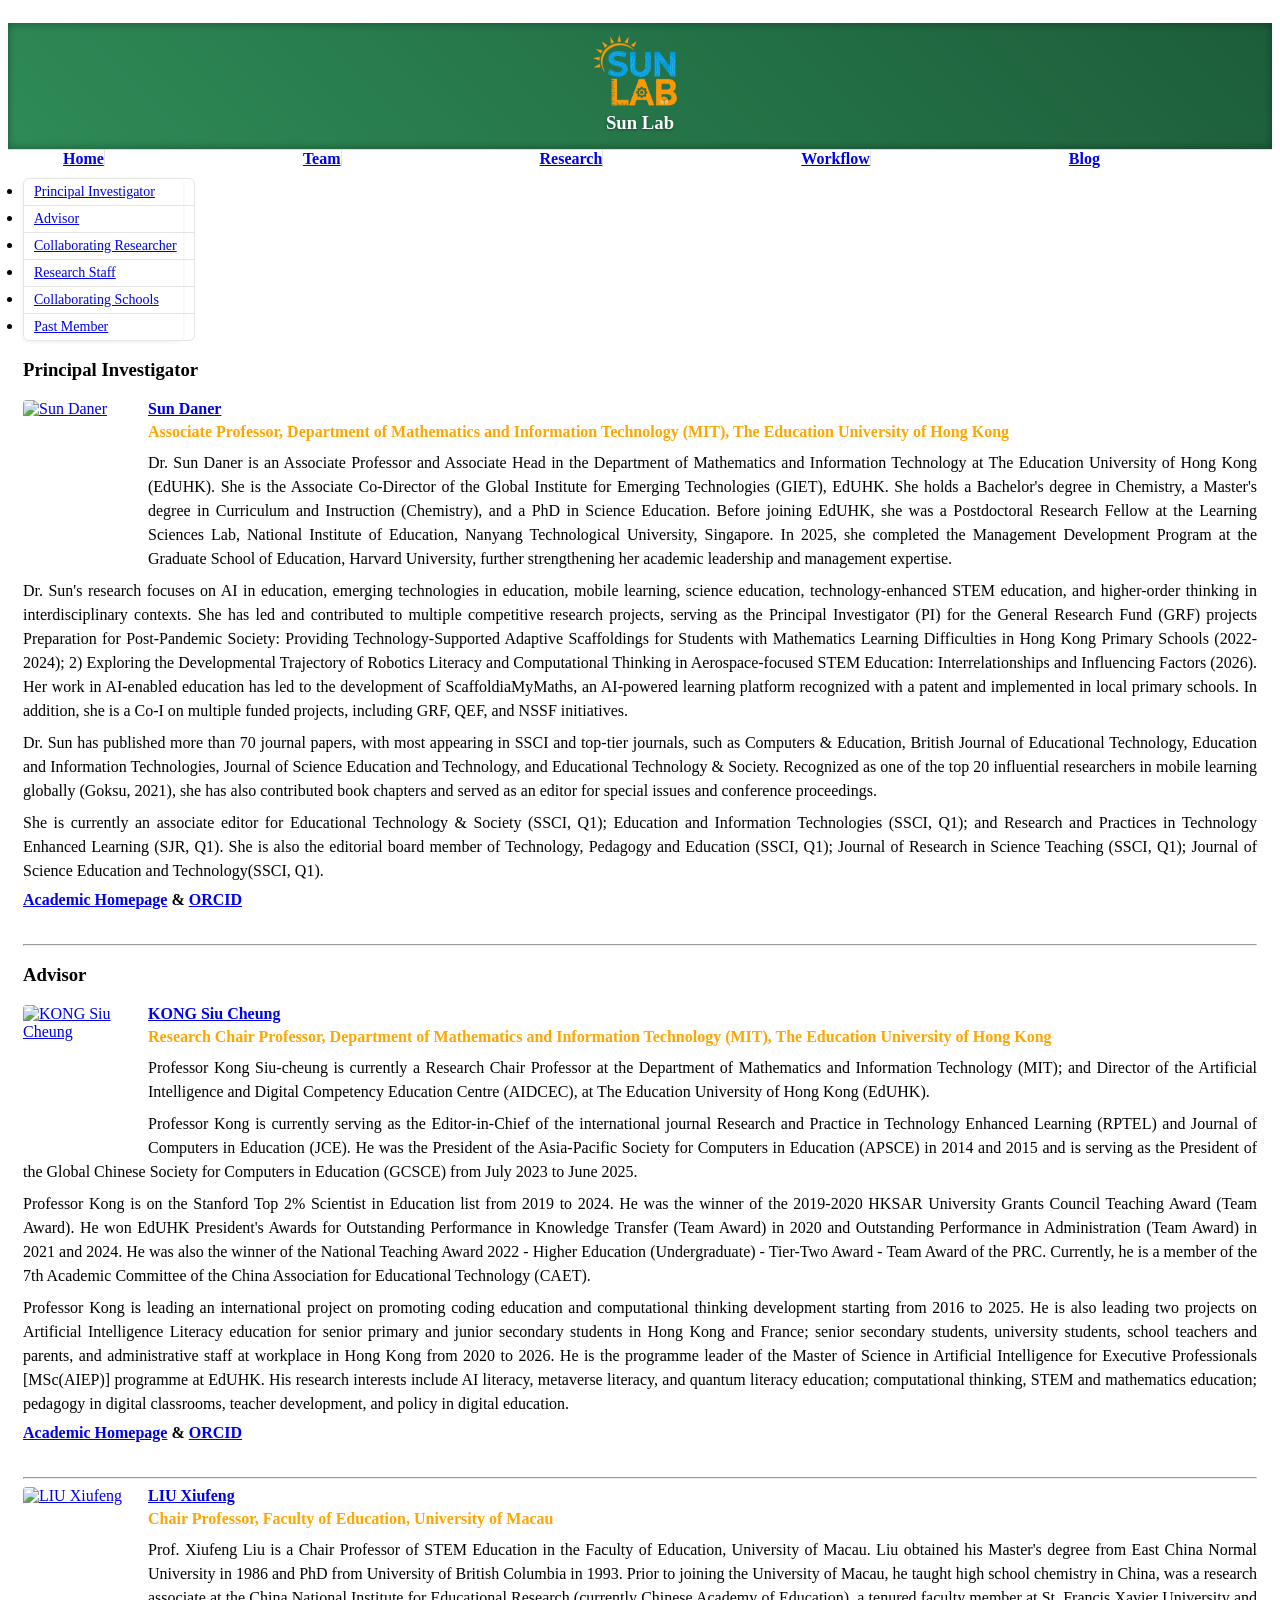
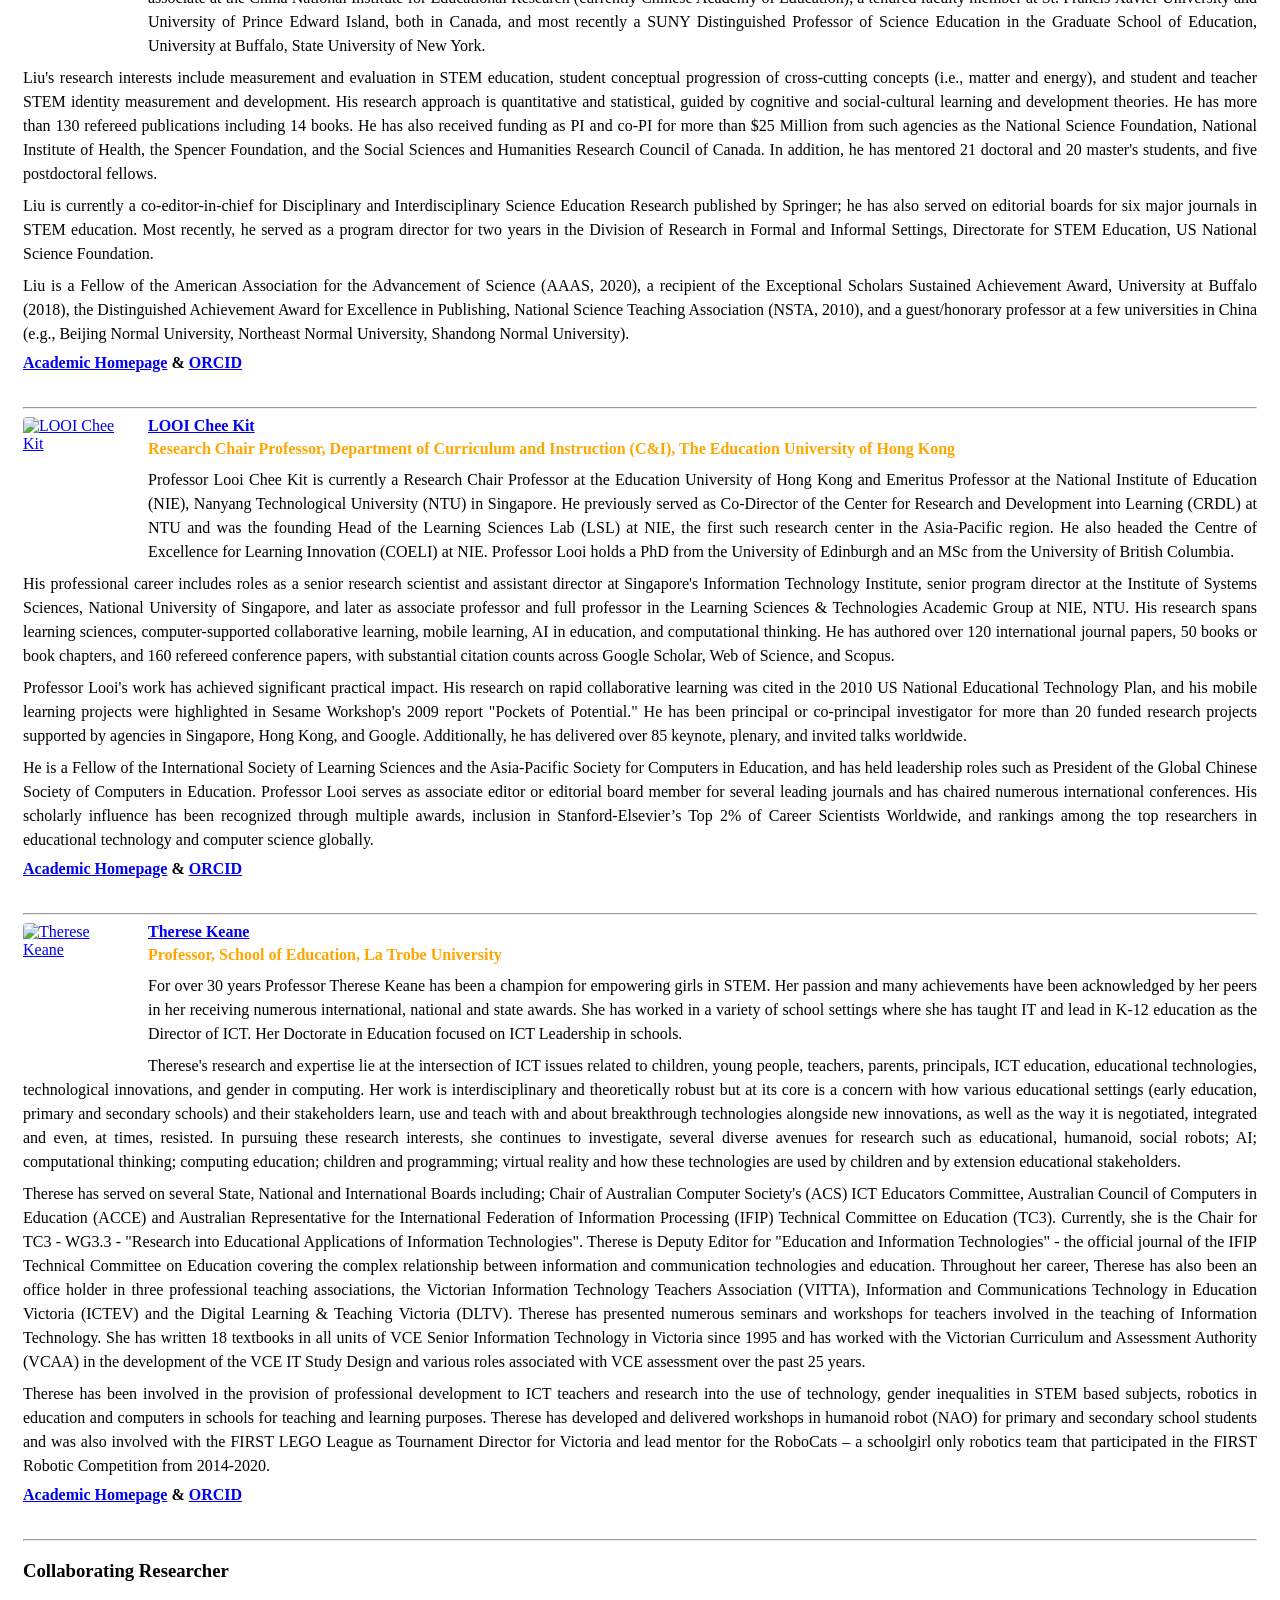
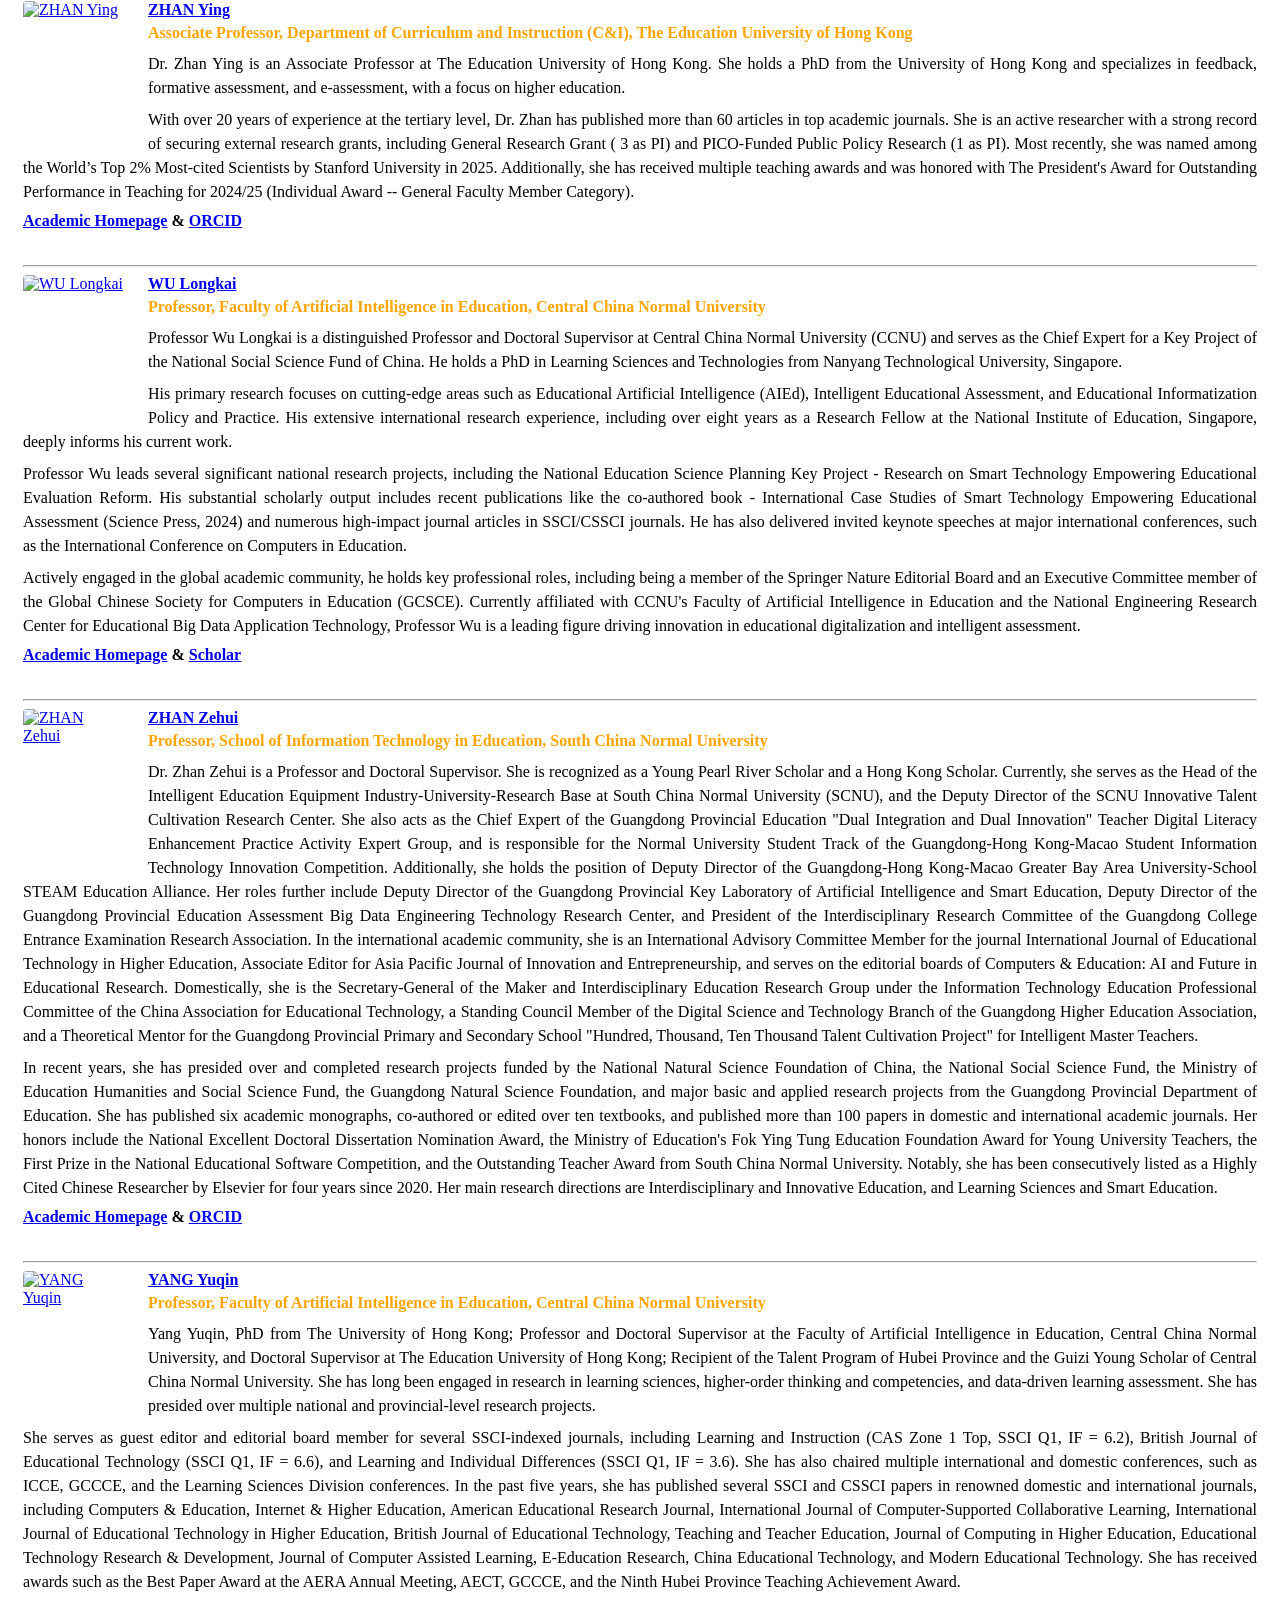
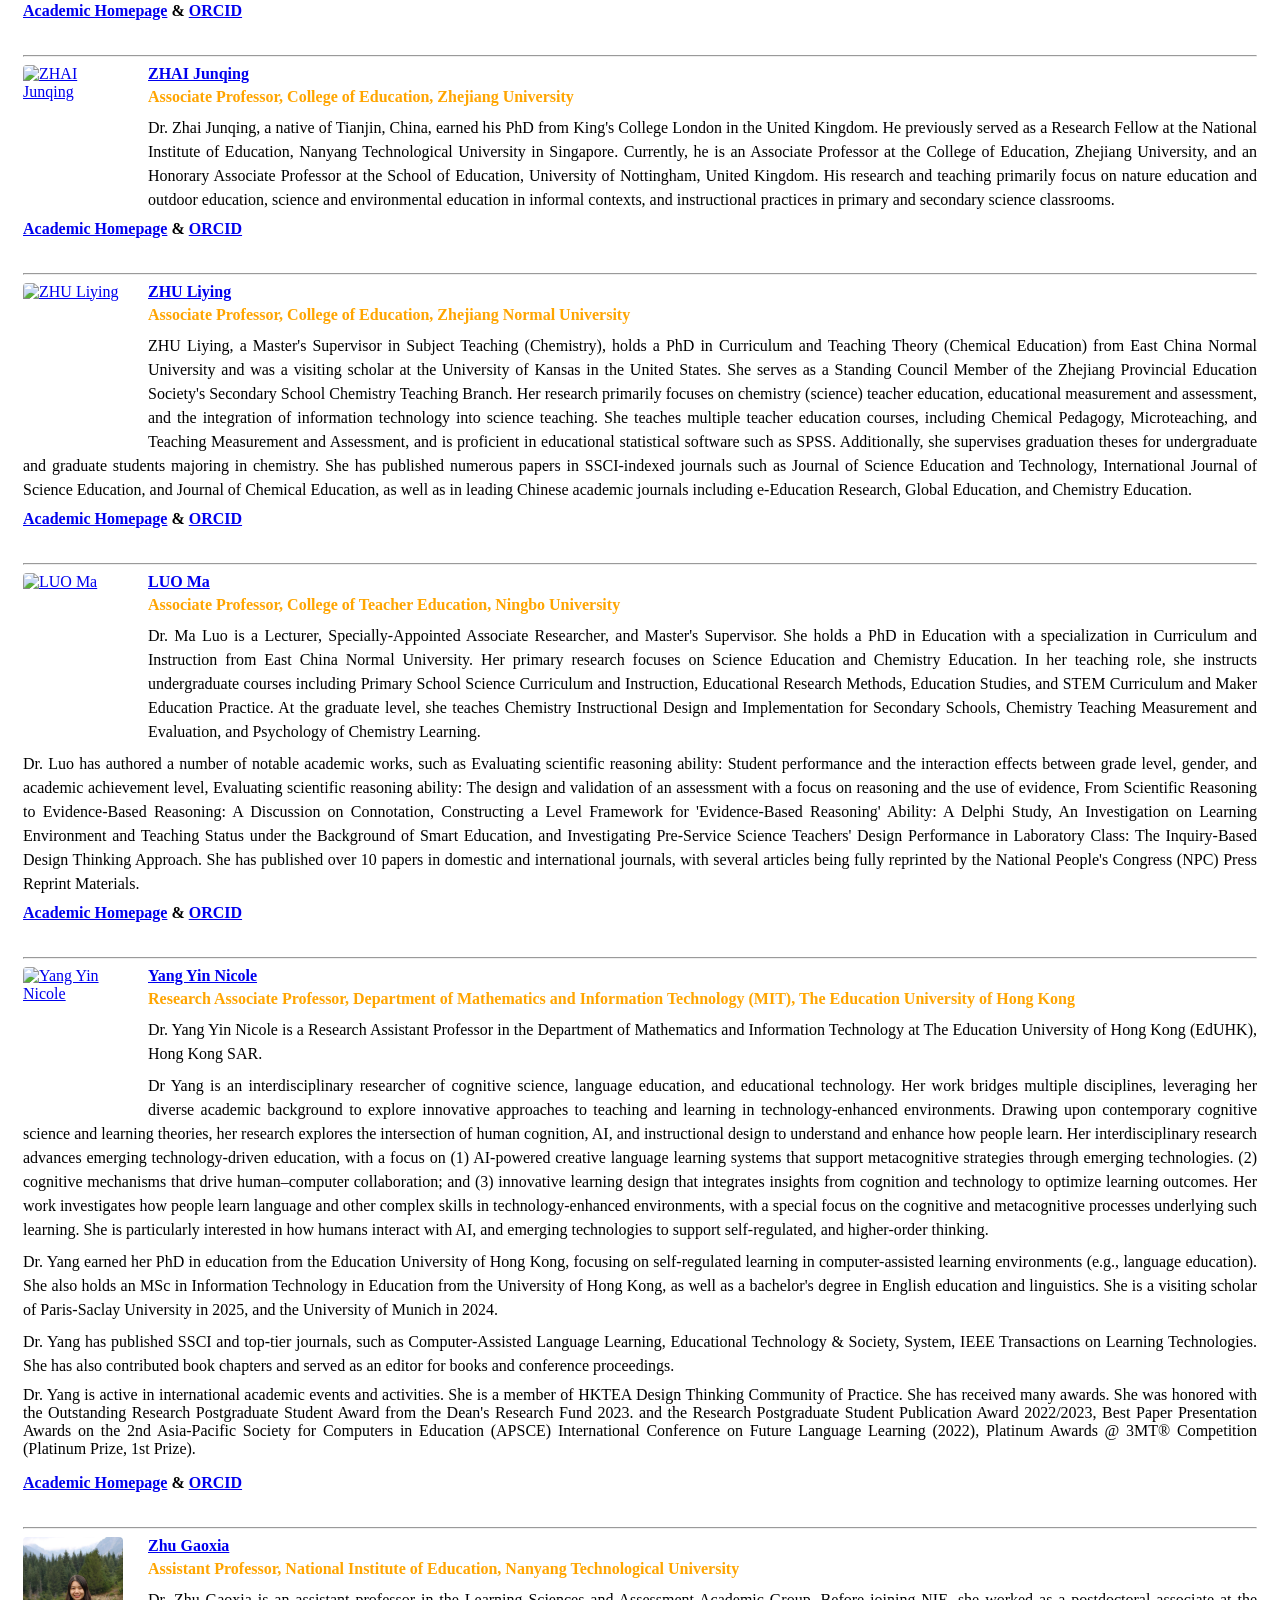
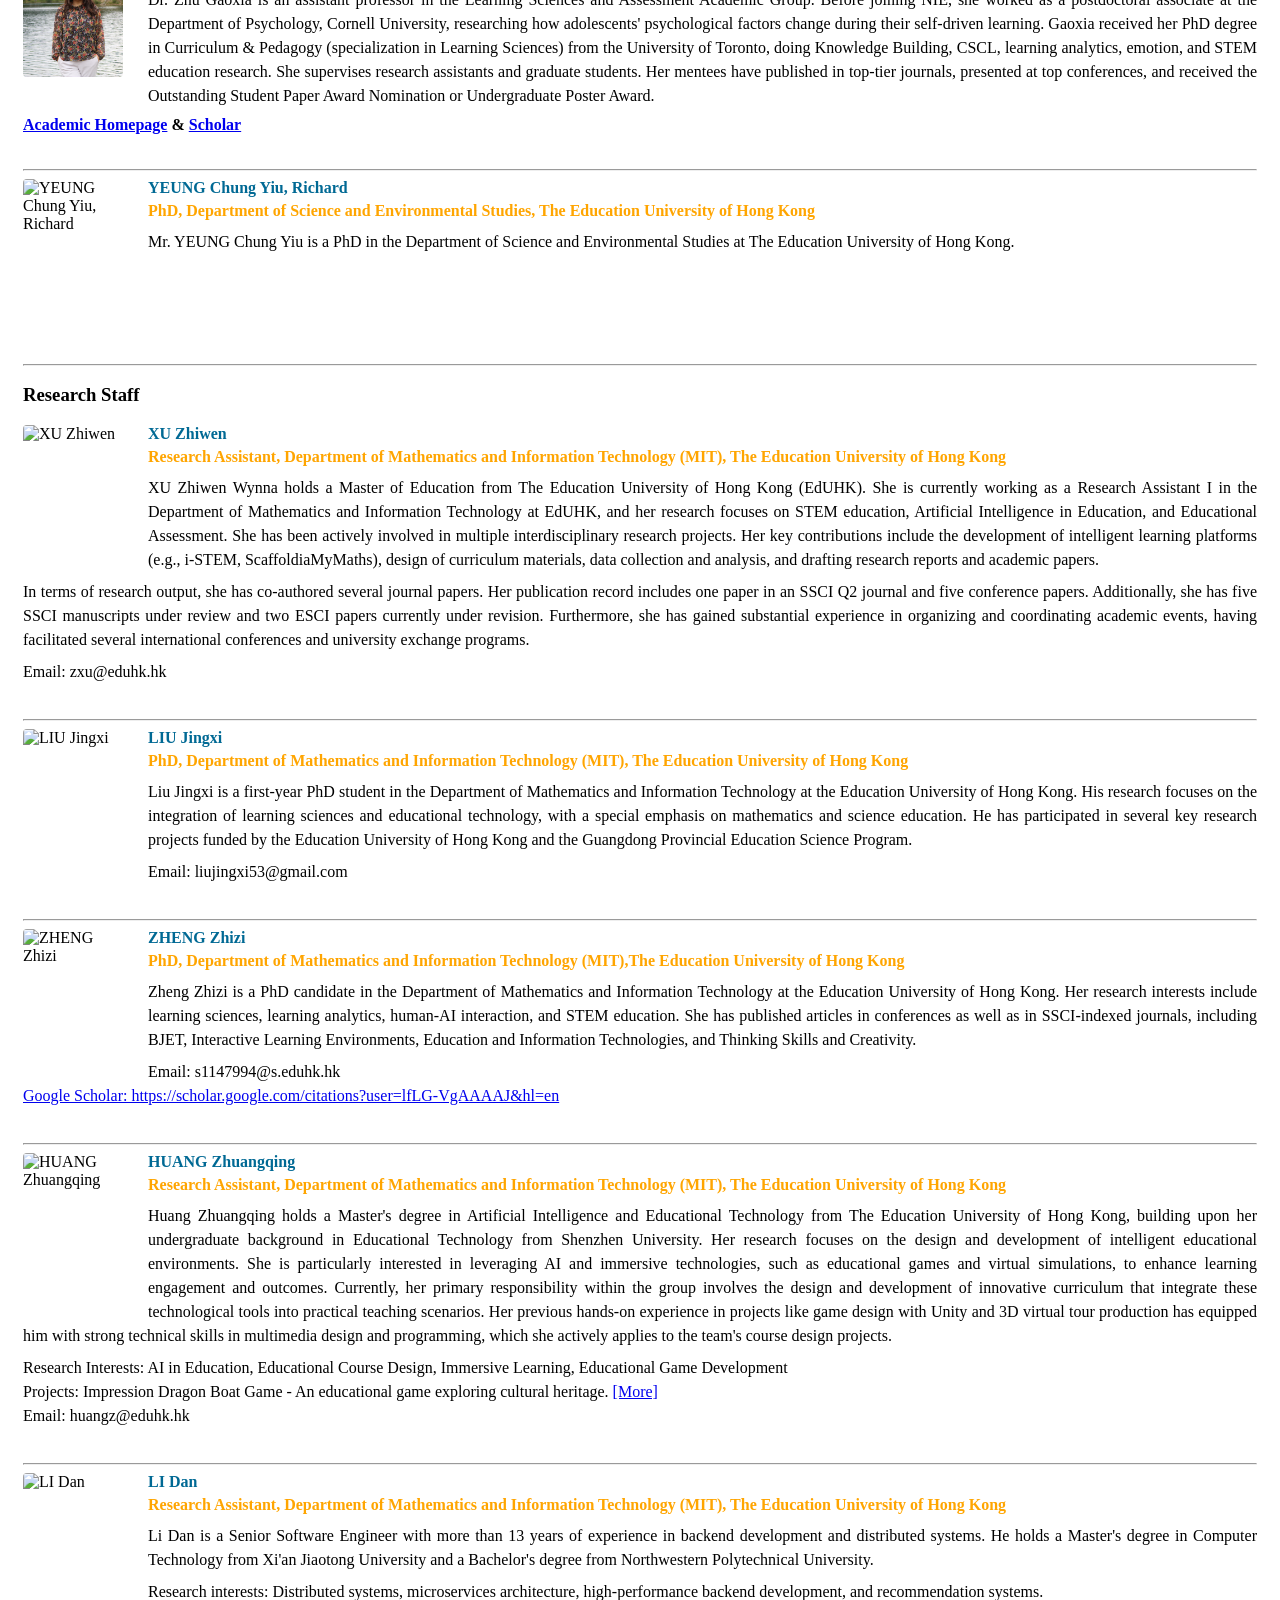
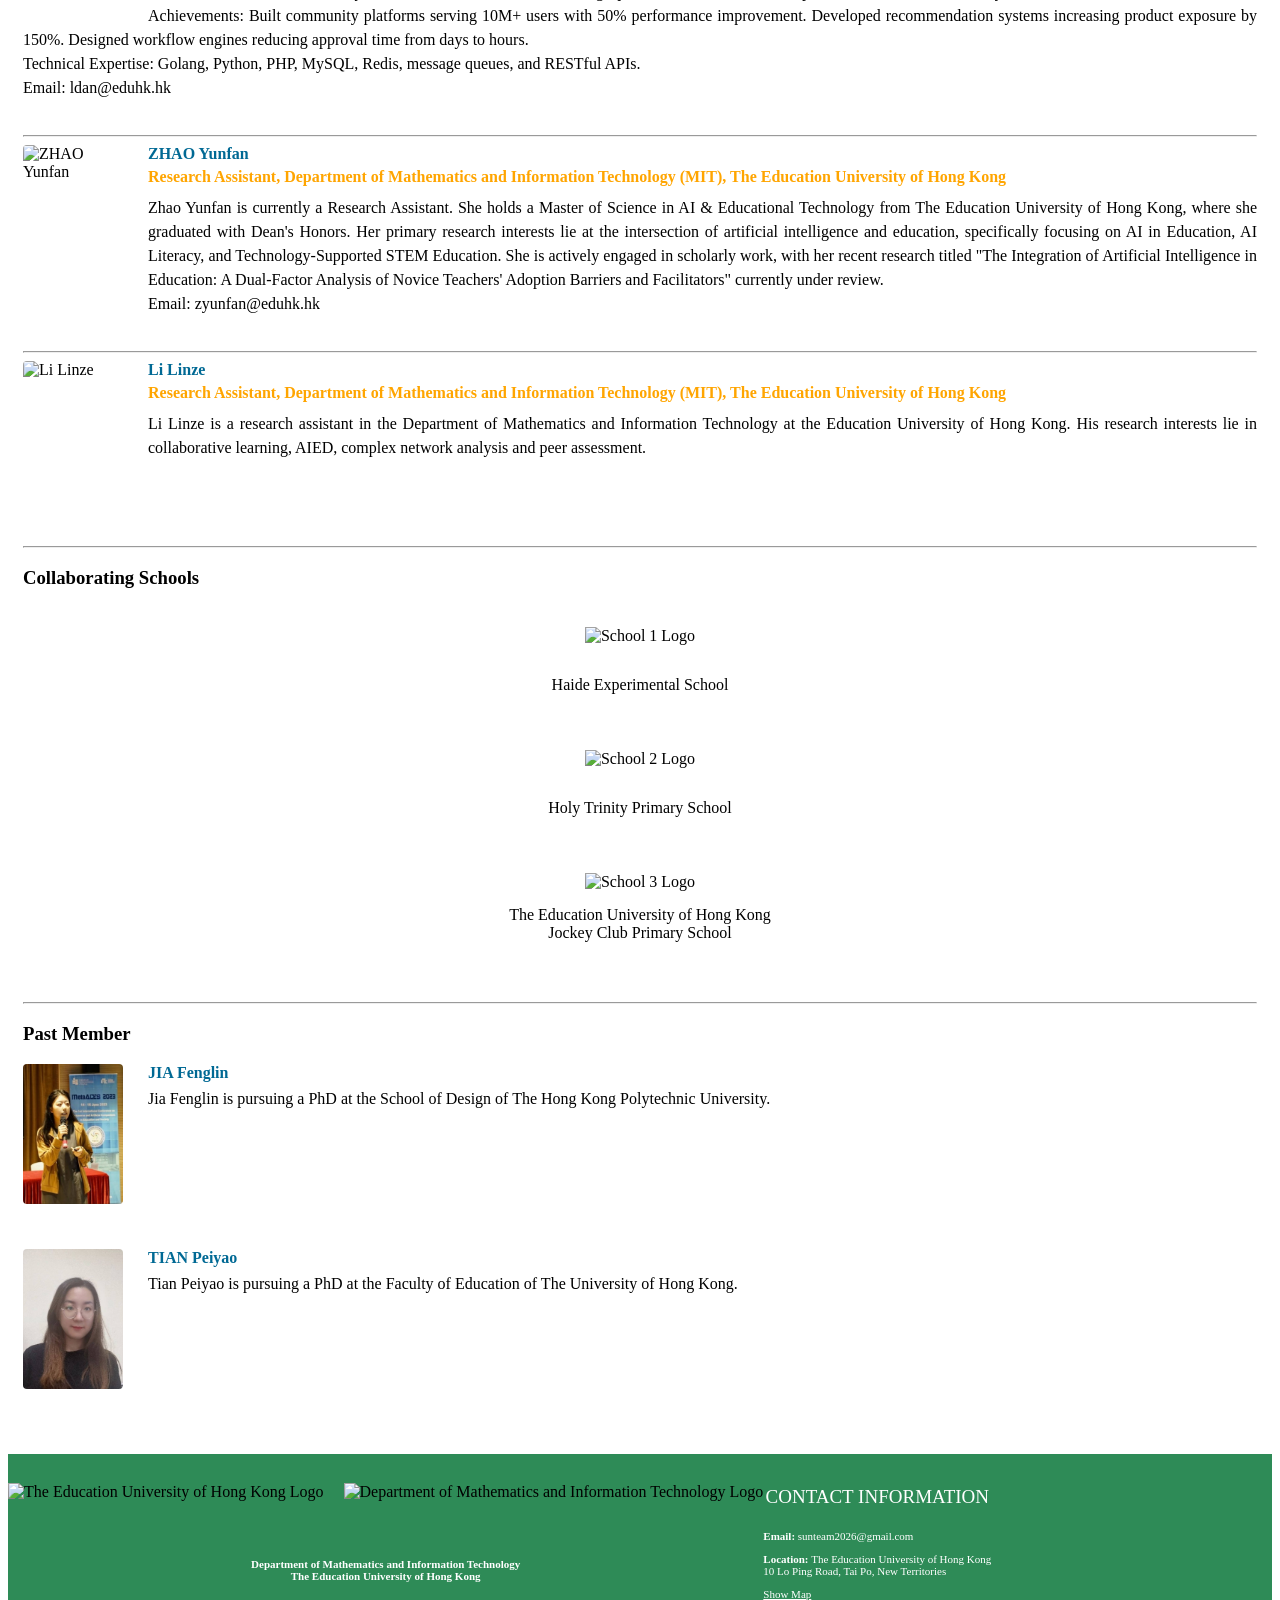
==== commit 4492b9b7: "Update Blog.html Signed-off-by: Li Qinzhi <s1165465@s.eduhk.hk>" ====
--- a/Blog.html
+++ b/Blog.html
@@ -471,7 +471,7 @@
                         <p class="member-title">PhD, Department of Mathematics and Information Technology (MIT),The Education University of Hong Kong</p>
                         
                         <p class="member-paragraph">Zheng Zhizi is a PhD candidate in the Department of Mathematics and Information Technology at the Education University of Hong Kong. Her research interests include learning sciences, learning analytics, human-AI interaction, and STEM education. She has published articles in conferences as well as in SSCI-indexed journals, including BJET, Interactive Learning Environments, Education and Information Technologies, and Thinking Skills and Creativity.</p>
-                        <p class="member-paragraph">Email: s1147994@s.eduhk.hk;<a href="https://scholar.google.com/citations?user=lfLG-VgAAAAJ&hl=en">Google Scholar: https://scholar.google.com/citations?user=lfLG-VgAAAAJ&hl=en</a></p>
+                        <p class="member-paragraph">Email: s1147994@s.eduhk.hk <br/><a href="https://scholar.google.com/citations?user=lfLG-VgAAAAJ&hl=en">Google Scholar: https://scholar.google.com/citations?user=lfLG-VgAAAAJ&hl=en</a></p>
                      </div>
                   </div>                  
                   <hr>
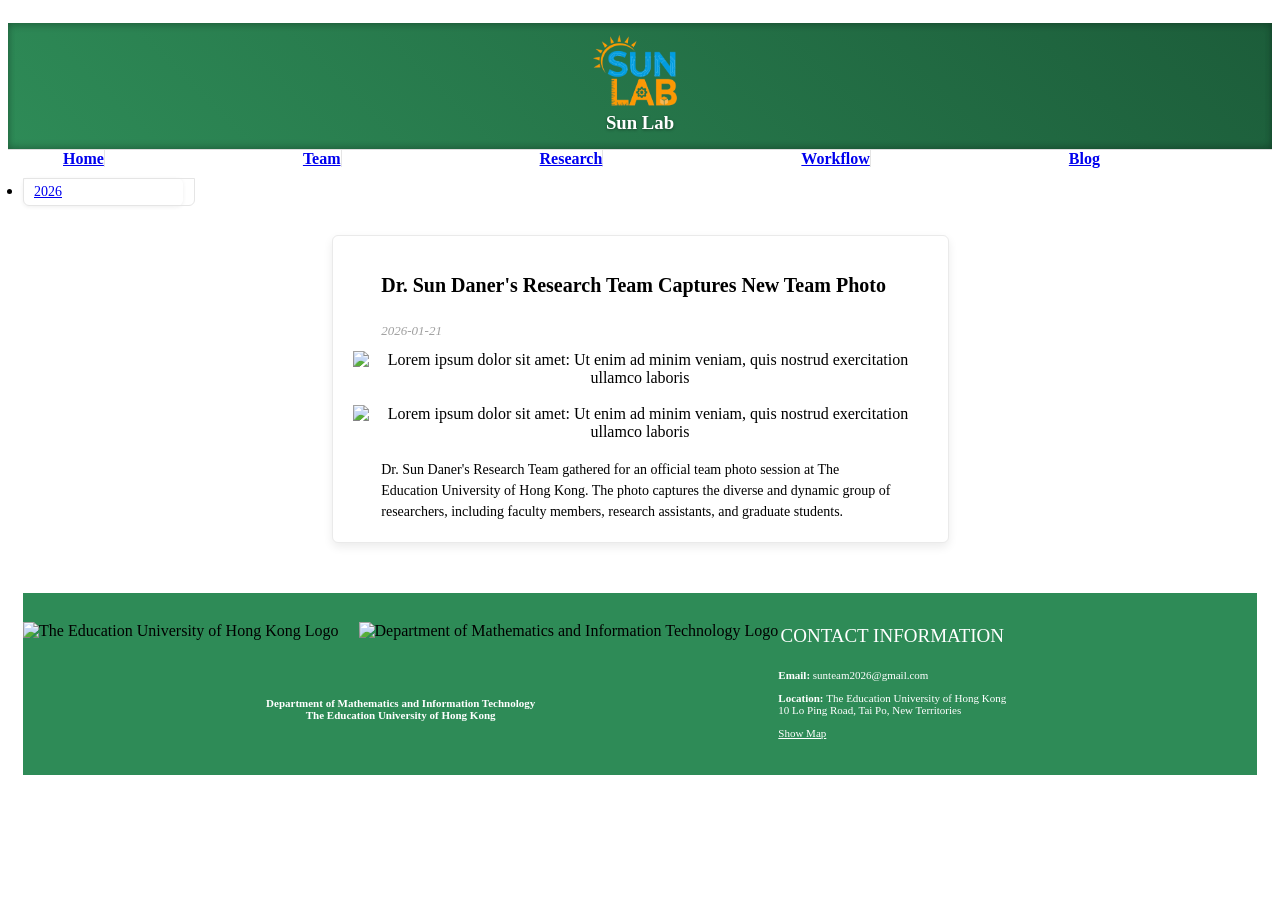
==== commit cb89132e: "Update Blog.html Signed-off-by: Li Qinzhi <s1165465@s.eduhk.hk>" ====
--- a/Blog.html
+++ b/Blog.html
@@ -2,7 +2,7 @@
 <html lang="en">
    <head>
       <meta charset="utf-8">
-      <title>Team</title>
+      <title>Blog</title>
       <meta name="viewport" content="width=device-width, initial-scale=1.0">
       <meta name="description" content="Research Lab, Home, Velit Aliquet Sagittis University">
       <meta name="author" content="">
@@ -10,109 +10,6 @@
       <link href="css/bootstrap.min.css" rel="stylesheet">
       <link href="css/bootstrap-responsive.min.css" rel="stylesheet">
       <link href="css/theme.css" rel="stylesheet">
-      <!-- 新增自定义样式 - 真正的文字环绕 -->
-      <style>
-         /* 真正的文字环绕效果 */
-         .member-container {
-            overflow: hidden; /* 清除浮动 */
-            margin-bottom: 30px;
-            position: relative;
-         }
-         
-         .member-photo {
-            float: left;
-            margin-right: 25px;
-            margin-bottom: 15px;
-            width: 100px; 
-            height: 140px; 
-         }
-         
-         .member-photo img {
-            width: 100%;
-            height: 100%;
-            display: block;
-            border-radius: 4px;
-            object-fit: cover; 
-         }
-         
-         .member-photo a {
-            display: block;
-            height: 100%;
-         }
-         
-         .member-content {
-            /* 不再使用overflow: hidden，让文字自然环绕 */
-            text-align: justify;
-         }
-         
-         /* 优化段落显示 */
-         .member-paragraph {
-            margin-bottom: 8px;
-            line-height: 1.5;
-            text-align: justify;
-            margin-top: 0;
-         }
-         
-         
-        /* 针对Academic Homepage下面的空行问题 */
-        .member-content p:last-of-type {
-            margin-bottom: 5px !important; /* Academic Homepage链接下面只留很小间距 */
-         }
-
-        /* 针对Academic Homepage链接的特殊处理 */
-        .member-content > p:has(a[href]) {
-            margin-top: 5px; /* 链接上面留一点间距 */
-            margin-bottom: 5px; /* 链接下面只留很小间距 */
-         }
-
-         .member-title {
-            color: #FFA500;
-            font-weight: bold;
-            margin-top: 5px;
-            margin-bottom: 10px;
-         }
-         
-         .member-name {
-            margin-top: 0;
-            margin-bottom: 5px;
-         }
-         
-         /* 手机端优化 */
-         @media (max-width: 767px) {
-            .member-photo {
-                float: none;
-                margin-right: 0;
-                margin-bottom: 20px;
-                width: 150px;
-                height: 210px;
-                text-align: center;
-                margin-left: auto;
-                margin-right: auto;
-            }
-            
-            .member-photo img {
-               display: inline-block;
-               width: 100%;
-               height: 100%;
-               object-fit: cover;
-            }
-            
-            .member-photo a {
-               height: 100%;
-            }
-
-            .member-content {
-                clear: both;
-            }
-         }
-         
-         /* 清除浮动 */
-         .clearfix::after {
-            content: "";
-            clear: both;
-            display: table;
-         }      
-      </style>
    </head>
    <body>
       <div class="header-fullwidth">
@@ -151,456 +48,37 @@
          <div class="row-fluid">
             <div class="span2 bs-docs-sidebar" id="navparent">
                <ul class="nav nav-list bs-docs-sidenav" data-spy="affix" data-offset-top="200" data-offset-bottom="260">
-                  <li><a href="#principal-investigator"> Principal Investigator </a></li>
-                  <li><a href="#advisor">Advisor</a></li>
-                  <li><a href="#collaborating-researcher">Collaborating Researcher</a></li>
-                  <li><a href="#research-staff">Research Staff</a></li>
-                  <li><a href="#collaborating-schools">Collaborating Schools</a></li>
-                  <li><a href="#past-member">Past Member</a></li>
+                  <li><a href="#2026"> 2026 </a></li>
                </ul>
             </div>
-            <div class="span10 offset0">
-               <section id="principal-investigator">
-                  <div class="page-header">
-                     <h3>Principal Investigator</h3>
-                  </div>
-                  <div class="member-container clearfix">
-                     <div class="member-photo">
-                        <a href="https://repository.eduhk.hk/en/persons/daner-sun/" class="thumbnail">
-                        <img src="images\Team_photos\Sun Daner.png" alt="Sun Daner"/>
-                        </a>
-                     </div>
-                     <div class="member-content">
-                        <h4 class="member-name"><a href="https://repository.eduhk.hk/en/persons/daner-sun/">Sun Daner</a></h4>
-                        <p class="member-title">Associate Professor, Department of Mathematics and Information Technology (MIT), The Education University of Hong Kong</p>
-                        
-                        <p class="member-paragraph">Dr. Sun Daner is an Associate Professor and Associate Head in the Department of Mathematics and Information Technology at The Education University of Hong Kong (EdUHK). She is the Associate Co-Director of the Global Institute for Emerging Technologies (GIET), EdUHK. She holds a Bachelor's degree in Chemistry, a Master's degree in Curriculum and Instruction (Chemistry), and a PhD in Science Education. Before joining EdUHK, she was a Postdoctoral Research Fellow at the Learning Sciences Lab, National Institute of Education, Nanyang Technological University, Singapore. In 2025, she completed the Management Development Program at the Graduate School of Education, Harvard University, further strengthening her academic leadership and management expertise.</p>                        
-                        <p class="member-paragraph">Dr. Sun's research focuses on AI in education, emerging technologies in education, mobile learning, science education, technology-enhanced STEM education, and higher-order thinking in interdisciplinary contexts. She has led and contributed to multiple competitive research projects, serving as the Principal Investigator (PI) for the General Research Fund (GRF) projects Preparation for Post-Pandemic Society: Providing Technology-Supported Adaptive Scaffoldings for Students with Mathematics Learning Difficulties in Hong Kong Primary Schools (2022-2024); 2) Exploring the Developmental Trajectory of Robotics Literacy and Computational Thinking in Aerospace-focused STEM Education: Interrelationships and Influencing Factors (2026). Her work in AI-enabled education has led to the development of ScaffoldiaMyMaths, an AI-powered learning platform recognized with a patent and implemented in local primary schools. In addition, she is a Co-I on multiple funded projects, including GRF, QEF, and NSSF initiatives.</p>                        
-                        <p class="member-paragraph">Dr. Sun has published more than 70 journal papers, with most appearing in SSCI and top-tier journals, such as Computers & Education, British Journal of Educational Technology, Education and Information Technologies, Journal of Science Education and Technology, and Educational Technology & Society. Recognized as one of the top 20 influential researchers in mobile learning globally (Goksu, 2021), she has also contributed book chapters and served as an editor for special issues and conference proceedings.</p>                     
-                        <p class="member-paragraph">She is currently an associate editor for Educational Technology & Society (SSCI, Q1); Education and Information Technologies (SSCI, Q1); and Research and Practices in Technology Enhanced Learning (SJR, Q1). She is also the editorial board member of Technology, Pedagogy and Education (SSCI, Q1); Journal of Research in Science Teaching (SSCI, Q1); Journal of Science Education and Technology(SSCI, Q1).</p>                  
-                        <p><b><a href="https://repository.eduhk.hk/en/persons/daner-sun/">Academic Homepage</a> & <a href="https://orcid.org/0000-0002-9813-6306">ORCID</a></b></p>
+            <!--第1个卡片开始-->
+            <section id="2026">
+               <div id="media">
+                  <div class="post_row">
+                     <div class="post">
+                        <div class="text">
+                           <h5>Dr. Sun Daner's Research Team Captures New Team Photo</h5>
+                           <br/>
+                           <span class="date">2026-01-21</span>
+                        </div>
+                        <div class="img">
+                           <img src="images\Blog\blog0101.png" alt="Lorem ipsum dolor sit amet: Ut enim ad minim veniam, quis nostrud exercitation ullamco laboris">
+                           </a>
+                        </div>
+                        <br>
+                        <div class="img">
+                           <img src="images\Blog\blog0102.png" alt="Lorem ipsum dolor sit amet: Ut enim ad minim veniam, quis nostrud exercitation ullamco laboris">
+                           </a>
+                        </div>
+                        <div class="text">
+                           <p> Dr. Sun Daner's Research Team gathered for an official team photo session at The Education University of Hong Kong. The photo captures the diverse and dynamic group of researchers, including faculty members, research assistants, and graduate students. </p>
+                        </div>
                      </div>
                   </div>
-               </section>
-               <hr>
-               <section id="advisor">
-                  <div class="page-header">
-                     <h3>Advisor</h3>
-                  </div>
-                  <div class="member-container clearfix">
-                     <div class="member-photo">
-                        <a href="https://repository.eduhk.hk/en/persons/siu-cheung-kong/" class="thumbnail">
-                        <img src="images\Team_photos\KONG Siu Cheung.png" alt="KONG Siu Cheung"/>
-                        </a>
-                     </div>
-                     <div class="member-content">
-                        <h4 class="member-name"><a href="https://repository.eduhk.hk/en/persons/siu-cheung-kong/">KONG Siu Cheung</a></h4>
-                        <p class="member-title">Research Chair Professor, Department of Mathematics and Information Technology (MIT), The Education University of Hong Kong</p>                       
-                        
-                        <p class="member-paragraph">Professor Kong Siu-cheung is currently a Research Chair Professor at the Department of Mathematics and Information Technology (MIT); and Director of the Artificial Intelligence and Digital Competency Education Centre (AIDCEC), at The Education University of Hong Kong (EdUHK).</p>                       
-                        <p class="member-paragraph">Professor Kong is currently serving as the Editor-in-Chief of the international journal Research and Practice in Technology Enhanced Learning (RPTEL) and Journal of Computers in Education (JCE). He was the President of the Asia-Pacific Society for Computers in Education (APSCE) in 2014 and 2015 and is serving as the President of the Global Chinese Society for Computers in Education (GCSCE) from July 2023 to June 2025.</p>                        
-                        <p class="member-paragraph">Professor Kong is on the Stanford Top 2% Scientist in Education list from 2019 to 2024. He was the winner of the 2019-2020 HKSAR University Grants Council Teaching Award (Team Award). He won EdUHK President's Awards for Outstanding Performance in Knowledge Transfer (Team Award) in 2020 and Outstanding Performance in Administration (Team Award) in 2021 and 2024. He was also the winner of the National Teaching Award 2022 - Higher Education (Undergraduate) - Tier-Two Award - Team Award of the PRC. Currently, he is a member of the 7th Academic Committee of the China Association for Educational Technology (CAET).</p>                       
-                        <p class="member-paragraph">Professor Kong is leading an international project on promoting coding education and computational thinking development starting from 2016 to 2025. He is also leading two projects on Artificial Intelligence Literacy education for senior primary and junior secondary students in Hong Kong and France; senior secondary students, university students, school teachers and parents, and administrative staff at workplace in Hong Kong from 2020 to 2026. He is the programme leader of the Master of Science in Artificial Intelligence for Executive Professionals [MSc(AIEP)] programme at EdUHK. His research interests include AI literacy, metaverse literacy, and quantum literacy education; computational thinking, STEM and mathematics education; pedagogy in digital classrooms, teacher development, and policy in digital education.</p>            
-                        <p><b><a href="https://repository.eduhk.hk/en/persons/siu-cheung-kong/">Academic Homepage</a> & <a href="https://orcid.org/0000-0002-8691-3016">ORCID</a></b></p>
-                     </div>
-                  </div>               
-                  <hr>
-                  <div class="member-container clearfix">
-                     <div class="member-photo">
-                        <a href="https://fed.um.edu.mo/zh-hant/xiufeng-liu" class="thumbnail">
-                        <img src="images\Team_photos\LIU Xiufeng.png" alt="LIU Xiufeng"/>
-                        </a>
-                     </div>
-                     <div class="member-content">
-                        <h4 class="member-name"><a href="https://fed.um.edu.mo/zh-hant/xiufeng-liu">LIU Xiufeng</a></h4>
-                        <p class="member-title">Chair Professor, Faculty of Education, University of Macau</p>
-                        
-                        <p class="member-paragraph">Prof. Xiufeng Liu is a Chair Professor of STEM Education in the Faculty of Education, University of Macau. Liu obtained his Master's degree from East China Normal University in 1986 and PhD from University of British Columbia in 1993. Prior to joining the University of Macau, he taught high school chemistry in China, was a research associate at the China National Institute for Educational Research (currently Chinese Academy of Education), a tenured faculty member at St. Francis Xavier University and University of Prince Edward Island, both in Canada, and most recently a SUNY Distinguished Professor of Science Education in the Graduate School of Education, University at Buffalo, State University of New York.</p>          
-                        <p class="member-paragraph">Liu's research interests include measurement and evaluation in STEM education, student conceptual progression of cross-cutting concepts (i.e., matter and energy), and student and teacher STEM identity measurement and development. His research approach is quantitative and statistical, guided by cognitive and social-cultural learning and development theories. He has more than 130 refereed publications including 14 books. He has also received funding as PI and co-PI for more than $25 Million from such agencies as the National Science Foundation, National Institute of Health, the Spencer Foundation, and the Social Sciences and Humanities Research Council of Canada. In addition, he has mentored 21 doctoral and 20 master's students, and five postdoctoral fellows.</p>                       
-                        <p class="member-paragraph">Liu is currently a co-editor-in-chief for Disciplinary and Interdisciplinary Science Education Research published by Springer; he has also served on editorial boards for six major journals in STEM education. Most recently, he served as a program director for two years in the Division of Research in Formal and Informal Settings, Directorate for STEM Education, US National Science Foundation.</p>                        
-                        <p class="member-paragraph">Liu is a Fellow of the American Association for the Advancement of Science (AAAS, 2020), a recipient of the Exceptional Scholars Sustained Achievement Award, University at Buffalo (2018), the Distinguished Achievement Award for Excellence in Publishing, National Science Teaching Association (NSTA, 2010), and a guest/honorary professor at a few universities in China (e.g., Beijing Normal University, Northeast Normal University, Shandong Normal University).</p>                       
-                        <p><b><a href="https://fed.um.edu.mo/zh-hant/xiufeng-liu">Academic Homepage</a> & <a href="https://orcid.org/0000-0003-2264-9882">ORCID</a></b></p>
-                     </div>
-                  </div>                  
-                  <hr>
-                  <div class="member-container clearfix">
-                     <div class="member-photo">
-                        <a href="https://repository.eduhk.hk/en/persons/chee-kit-looi/" class="thumbnail">
-                        <img src="images\Team_photos\LOOI Chee Kit.png" alt="LOOI Chee Kit"/>
-                        </a>
-                     </div>
-                     <div class="member-content">
-                        <h4 class="member-name"><a href="https://repository.eduhk.hk/en/persons/chee-kit-looi/">LOOI Chee Kit</a></h4>
-                        <p class="member-title">Research Chair Professor, Department of Curriculum and Instruction (C&I), The Education University of Hong Kong</p>
-                        
-                        <p class="member-paragraph">Professor Looi Chee Kit is currently a Research Chair Professor at the Education University of Hong Kong and Emeritus Professor at the National Institute of Education (NIE), Nanyang Technological University (NTU) in Singapore. He previously served as Co-Director of the Center for Research and Development into Learning (CRDL) at NTU and was the founding Head of the Learning Sciences Lab (LSL) at NIE, the first such research center in the Asia-Pacific region. He also headed the Centre of Excellence for Learning Innovation (COELI) at NIE. Professor Looi holds a PhD from the University of Edinburgh and an MSc from the University of British Columbia.</p>
-                        <p class="member-paragraph">His professional career includes roles as a senior research scientist and assistant director at Singapore's Information Technology Institute, senior program director at the Institute of Systems Sciences, National University of Singapore, and later as associate professor and full professor in the Learning Sciences & Technologies Academic Group at NIE, NTU. His research spans learning sciences, computer-supported collaborative learning, mobile learning, AI in education, and computational thinking. He has authored over 120 international journal papers, 50 books or book chapters, and 160 refereed conference papers, with substantial citation counts across Google Scholar, Web of Science, and Scopus.</p>
-                        <p class="member-paragraph">Professor Looi's work has achieved significant practical impact. His research on rapid collaborative learning was cited in the 2010 US National Educational Technology Plan, and his mobile learning projects were highlighted in Sesame Workshop's 2009 report "Pockets of Potential." He has been principal or co-principal investigator for more than 20 funded research projects supported by agencies in Singapore, Hong Kong, and Google. Additionally, he has delivered over 85 keynote, plenary, and invited talks worldwide.</p>
-                        <p class="member-paragraph">He is a Fellow of the International Society of Learning Sciences and the Asia-Pacific Society for Computers in Education, and has held leadership roles such as President of the Global Chinese Society of Computers in Education. Professor Looi serves as associate editor or editorial board member for several leading journals and has chaired numerous international conferences. His scholarly influence has been recognized through multiple awards, inclusion in Stanford-Elsevier’s Top 2% of Career Scientists Worldwide, and rankings among the top researchers in educational technology and computer science globally.</p>                     
-                        <p><b><a href="https://repository.eduhk.hk/en/persons/chee-kit-looi/">Academic Homepage</a> & <a href="https://orcid.org/0000-0001-9905-2713">ORCID</a></b></p>
-                     </div>
-                  </div>                 
-                  <hr>
-                  <div class="member-container clearfix">
-                     <div class="member-photo">
-                        <a href="https://scholars.latrobe.edu.au/tkeane" class="thumbnail">
-                        <img src="images\Team_photos\Therese Keane.jpg" alt="Therese Keane"/>
-                        </a>
-                     </div>
-                     <div class="member-content">
-                        <h4 class="member-name"><a href="https://scholars.latrobe.edu.au/tkeane">Therese Keane</a></h4>
-                        <p class="member-title">Professor, School of Education, La Trobe University</p>
-                        
-                        <p class="member-paragraph">For over 30 years Professor Therese Keane has been a champion for empowering girls in STEM. Her passion and many achievements have been acknowledged by her peers in her receiving numerous international, national and state awards. She has worked in a variety of school settings where she has taught IT and lead in K-12 education as the Director of ICT. Her Doctorate in Education focused on ICT Leadership in schools.</p>                        
-                        <p class="member-paragraph">Therese's research and expertise lie at the intersection of ICT issues related to children, young people, teachers, parents, principals, ICT education, educational technologies, technological innovations, and gender in computing. Her work is interdisciplinary and theoretically robust but at its core is a concern with how various educational settings (early education, primary and secondary schools) and their stakeholders learn, use and teach with and about breakthrough technologies alongside new innovations, as well as the way it is negotiated, integrated and even, at times, resisted. In pursuing these research interests, she continues to investigate, several diverse avenues for research such as educational, humanoid, social robots; AI; computational thinking; computing education; children and programming; virtual reality and how these technologies are used by children and by extension educational stakeholders.</p>                        
-                        <p class="member-paragraph">Therese has served on several State, National and International Boards including; Chair of Australian Computer Society's (ACS) ICT Educators Committee, Australian Council of Computers in Education (ACCE) and Australian Representative for the International Federation of Information Processing (IFIP) Technical Committee on Education (TC3). Currently, she is the Chair for TC3 - WG3.3 - "Research into Educational Applications of Information Technologies". Therese is Deputy Editor for "Education and Information Technologies" - the official journal of the IFIP Technical Committee on Education covering the complex relationship between information and communication technologies and education. Throughout her career, Therese has also been an office holder in three professional teaching associations, the Victorian Information Technology Teachers Association (VITTA), Information and Communications Technology in Education Victoria (ICTEV) and the Digital Learning & Teaching Victoria (DLTV). Therese has presented numerous seminars and workshops for teachers involved in the teaching of Information Technology. She has written 18 textbooks in all units of VCE Senior Information Technology in Victoria since 1995 and has worked with the Victorian Curriculum and Assessment Authority (VCAA) in the development of the VCE IT Study Design and various roles associated with VCE assessment over the past 25 years.</p>                       
-                        <p class="member-paragraph">Therese has been involved in the provision of professional development to ICT teachers and research into the use of technology, gender inequalities in STEM based subjects, robotics in education and computers in schools for teaching and learning purposes. Therese has developed and delivered workshops in humanoid robot (NAO) for primary and secondary school students and was also involved with the FIRST LEGO League as Tournament Director for Victoria and lead mentor for the RoboCats – a schoolgirl only robotics team that participated in the FIRST Robotic Competition from 2014-2020.</p>                   
-                        <p><b><a href="https://scholars.latrobe.edu.au/tkeane">Academic Homepage</a> & <a href="https://orcid.org/0000-0002-1939-7955">ORCID</a></b></p>
-                     </div>
-                  </div>                 
-               </section>
-               <hr>
-               <section id="collaborating-researcher">
-                  <div class="page-header">
-                     <h3>Collaborating Researcher</h3>
-                  </div>
-                  <div class="member-container clearfix">
-                     <div class="member-photo">
-                        <a href="https://repository.eduhk.hk/en/persons/ying-zhan/" class="thumbnail">
-                        <img src="images\Team_photos\ZHAN Ying.png" alt="ZHAN Ying"/>
-                        </a>
-                     </div>
-                     <div class="member-content">
-                        <h4 class="member-name"><a href="https://repository.eduhk.hk/en/persons/ying-zhan/">ZHAN Ying</a></h4>
-                        <p class="member-title">Associate Professor, Department of Curriculum and Instruction (C&I), The Education University of Hong Kong</p>
-                        
-                        <p class="member-paragraph">Dr. Zhan Ying is an Associate Professor at The Education University of Hong Kong. She holds a PhD from the University of Hong Kong and specializes in feedback, formative assessment, and e-assessment, with a focus on higher education.</p>                       
-                        <p class="member-paragraph">With over 20 years of experience at the tertiary level, Dr. Zhan has published more than 60 articles in top academic journals. She is an active researcher with a strong record of securing external research grants, including General Research Grant ( 3 as PI) and PICO-Funded Public Policy Research (1 as PI). Most recently, she was named among the World’s Top 2% Most-cited Scientists by Stanford University in 2025. Additionally, she has received multiple teaching awards and was honored with The President's Award for Outstanding Performance in Teaching for 2024/25 (Individual Award -- General Faculty Member Category).</p>
-                        <p><b><a href="https://repository.eduhk.hk/en/persons/ying-zhan/">Academic Homepage</a> & <a href="https://orcid.org/0000-0002-2362-2887">ORCID</a></b></p>
-                     </div>
-                  </div>         
-                  <hr>
-                  <div class="member-container clearfix">
-                     <div class="member-photo">
-                        <a href="https://eisr.ccnu.edu.cn/info/1152/5580.htm" class="thumbnail">
-                        <img src="images\Team_photos\WU Longkai.png" alt="WU Longkai"/>
-                        </a>
-                     </div>
-                     <div class="member-content">
-                        <h4 class="member-name"><a href="https://eisr.ccnu.edu.cn/info/1152/5580.htm">WU Longkai</a></h4>
-                        <p class="member-title">Professor, Faculty of Artificial Intelligence in Education, Central China Normal University</p>
-                        
-                        <p class="member-paragraph">Professor Wu Longkai is a distinguished Professor and Doctoral Supervisor at Central China Normal University (CCNU) and serves as the Chief Expert for a Key Project of the National Social Science Fund of China. He holds a PhD in Learning Sciences and Technologies from Nanyang Technological University, Singapore.</p>                       
-                        <p class="member-paragraph">His primary research focuses on cutting-edge areas such as Educational Artificial Intelligence (AIEd), Intelligent Educational Assessment, and Educational Informatization Policy and Practice. His extensive international research experience, including over eight years as a Research Fellow at the National Institute of Education, Singapore, deeply informs his current work.</p>           
-                        <p class="member-paragraph">Professor Wu leads several significant national research projects, including the National Education Science Planning Key Project - Research on Smart Technology Empowering Educational Evaluation Reform. His substantial scholarly output includes recent publications like the co-authored book - International Case Studies of Smart Technology Empowering Educational Assessment (Science Press, 2024) and numerous high-impact journal articles in SSCI/CSSCI journals. He has also delivered invited keynote speeches at major international conferences, such as the International Conference on Computers in Education.</p>
-                        <p class="member-paragraph">Actively engaged in the global academic community, he holds key professional roles, including being a member of the Springer Nature Editorial Board and an Executive Committee member of the Global Chinese Society for Computers in Education (GCSCE). Currently affiliated with CCNU's Faculty of Artificial Intelligence in Education and the National Engineering Research Center for Educational Big Data Application Technology, Professor Wu is a leading figure driving innovation in educational digitalization and intelligent assessment.</p>                    
-                        <p><b><a href="https://eisr.ccnu.edu.cn/info/1152/5580.htm">Academic Homepage</a> & <a href="https://scholar.google.com/citations?user=XqHFy1wAAAAJ&hl=en">Scholar</a></b></p>
-                     </div>
-                  </div>             
-                  <hr>
-                  <div class="member-container clearfix">
-                     <div class="member-photo">
-                        <a href="http://site.scnu.edu.cn/a/20170414/955.html" class="thumbnail">
-                        <img src="images\Team_photos\ZHAN Zehui.png" alt="ZHAN Zehui"/>
-                        </a>
-                     </div>
-                     <div class="member-content">
-                        <h4 class="member-name"><a href="http://site.scnu.edu.cn/a/20170414/955.html">ZHAN Zehui</a></h4>
-                        <p class="member-title">Professor, School of Information Technology in Education, South China Normal University</p>
-                        
-                        <p class="member-paragraph">Dr. Zhan Zehui is a Professor and Doctoral Supervisor. She is recognized as a Young Pearl River Scholar and a Hong Kong Scholar. Currently, she serves as the Head of the Intelligent Education Equipment Industry-University-Research Base at South China Normal University (SCNU), and the Deputy Director of the SCNU Innovative Talent Cultivation Research Center. She also acts as the Chief Expert of the Guangdong Provincial Education "Dual Integration and Dual Innovation" Teacher Digital Literacy Enhancement Practice Activity Expert Group, and is responsible for the Normal University Student Track of the Guangdong-Hong Kong-Macao Student Information Technology Innovation Competition. Additionally, she holds the position of Deputy Director of the Guangdong-Hong Kong-Macao Greater Bay Area University-School STEAM Education Alliance. Her roles further include Deputy Director of the Guangdong Provincial Key Laboratory of Artificial Intelligence and Smart Education, Deputy Director of the Guangdong Provincial Education Assessment Big Data Engineering Technology Research Center, and President of the Interdisciplinary Research Committee of the Guangdong College Entrance Examination Research Association. In the international academic community, she is an International Advisory Committee Member for the journal International Journal of Educational Technology in Higher Education, Associate Editor for Asia Pacific Journal of Innovation and Entrepreneurship, and serves on the editorial boards of Computers & Education: AI and Future in Educational Research. Domestically, she is the Secretary-General of the Maker and Interdisciplinary Education Research Group under the Information Technology Education Professional Committee of the China Association for Educational Technology, a Standing Council Member of the Digital Science and Technology Branch of the Guangdong Higher Education Association, and a Theoretical Mentor for the Guangdong Provincial Primary and Secondary School "Hundred, Thousand, Ten Thousand Talent Cultivation Project" for Intelligent Master Teachers.</p>                       
-                        <p class="member-paragraph">In recent years, she has presided over and completed research projects funded by the National Natural Science Foundation of China, the National Social Science Fund, the Ministry of Education Humanities and Social Science Fund, the Guangdong Natural Science Foundation, and major basic and applied research projects from the Guangdong Provincial Department of Education. She has published six academic monographs, co-authored or edited over ten textbooks, and published more than 100 papers in domestic and international academic journals. Her honors include the National Excellent Doctoral Dissertation Nomination Award, the Ministry of Education's Fok Ying Tung Education Foundation Award for Young University Teachers, the First Prize in the National Educational Software Competition, and the Outstanding Teacher Award from South China Normal University. Notably, she has been consecutively listed as a Highly Cited Chinese Researcher by Elsevier for four years since 2020. Her main research directions are Interdisciplinary and Innovative Education, and Learning Sciences and Smart Education.</p>
-                        <p><b><a href="http://site.scnu.edu.cn/a/20170414/955.html">Academic Homepage</a> & <a href="https://orcid.org/0000-0002-6936-1977">ORCID</a></b></p>
-                     </div>
-                  </div>                  
-                  <hr>
-                  <div class="member-container clearfix">
-                     <div class="member-photo">
-                        <a href="https://hrcei.ccnu.edu.cn/info/1195/1177.htm" class="thumbnail">
-                        <img src="images\Team_photos\YANG Yuqin.png" alt="YANG Yuqin"/>
-                        </a>
-                     </div>
-                     <div class="member-content">
-                        <h4 class="member-name"><a href="https://hrcei.ccnu.edu.cn/info/1195/1177.htm">YANG Yuqin</a></h4>
-                        <p class="member-title">Professor, Faculty of Artificial Intelligence in Education, Central China Normal University</p>
-                        
-                        <p class="member-paragraph">Yang Yuqin, PhD from The University of Hong Kong; Professor and Doctoral Supervisor at the Faculty of Artificial Intelligence in Education, Central China Normal University, and Doctoral Supervisor at The Education University of Hong Kong; Recipient of the Talent Program of Hubei Province and the Guizi Young Scholar of Central China Normal University. She has long been engaged in research in learning sciences, higher-order thinking and competencies, and data-driven learning assessment. She has presided over multiple national and provincial-level research projects.</p>                       
-                        <p class="member-paragraph">She serves as guest editor and editorial board member for several SSCI-indexed journals, including Learning and Instruction (CAS Zone 1 Top, SSCI Q1, IF = 6.2), British Journal of Educational Technology (SSCI Q1, IF = 6.6), and Learning and Individual Differences (SSCI Q1, IF = 3.6). She has also chaired multiple international and domestic conferences, such as ICCE, GCCCE, and the Learning Sciences Division conferences. In the past five years, she has published several SSCI and CSSCI papers in renowned domestic and international journals, including Computers & Education, Internet & Higher Education, American Educational Research Journal, International Journal of Computer-Supported Collaborative Learning, International Journal of Educational Technology in Higher Education, British Journal of Educational Technology, Teaching and Teacher Education, Journal of Computing in Higher Education, Educational Technology Research & Development, Journal of Computer Assisted Learning, E-Education Research, China Educational Technology, and Modern Educational Technology. She has received awards such as the Best Paper Award at the AERA Annual Meeting, AECT, GCCCE, and the Ninth Hubei Province Teaching Achievement Award.</p>
-                        <p><b><a href="https://hrcei.ccnu.edu.cn/info/1195/1177.htm">Academic Homepage</a> & <a href="https://orcid.org/0000-0001-7125-3716">ORCID</a></b></p>
-                     </div>
-                  </div>                 
-                  <hr>
-                  <div class="member-container clearfix">
-                     <div class="member-photo">
-                        <a href="https://person.zju.edu.cn/junqingzhai" class="thumbnail">
-                        <img src="images\Team_photos\ZHAI Junqing.png" alt="ZHAI Junqing"/>
-                        </a>
-                     </div>
-                     <div class="member-content">
-                        <h4 class="member-name"><a href="https://person.zju.edu.cn/junqingzhai">ZHAI Junqing</a></h4>
-                        <p class="member-title">Associate Professor, College of Education, Zhejiang University</p>
-                        
-                        <p class="member-paragraph">Dr. Zhai Junqing, a native of Tianjin, China, earned his PhD from King's College London in the United Kingdom. He previously served as a Research Fellow at the National Institute of Education, Nanyang Technological University in Singapore. Currently, he is an Associate Professor at the College of Education, Zhejiang University, and an Honorary Associate Professor at the School of Education, University of Nottingham, United Kingdom. His research and teaching primarily focus on nature education and outdoor education, science and environmental education in informal contexts, and instructional practices in primary and secondary science classrooms.</p> 
-                        <p><b><a href="https://person.zju.edu.cn/junqingzhai">Academic Homepage</a> & <a href="https://orcid.org/0000-0003-1810-7466">ORCID</a></b></p>
-                     </div>
-                  </div>            
-                  <hr>
-                  <div class="member-container clearfix">
-                     <div class="member-photo">
-                        <a href="https://mypage.zjnu.edu.cn/ZLY3/zh_CN/index.htm" class="thumbnail">
-                        <img src="images\Team_photos\ZHU Liying.png" alt="ZHU Liying"/>
-                        </a>
-                     </div>
-                     <div class="member-content">
-                        <h4 class="member-name"><a href="https://mypage.zjnu.edu.cn/ZLY3/zh_CN/index.htm">ZHU Liying</a></h4>
-                        <p class="member-title">Associate Professor, College of Education, Zhejiang Normal University</p>
-                        
-                        <p class="member-paragraph">ZHU Liying, a Master's Supervisor in Subject Teaching (Chemistry), holds a PhD in Curriculum and Teaching Theory (Chemical Education) from East China Normal University and was a visiting scholar at the University of Kansas in the United States. She serves as a Standing Council Member of the Zhejiang Provincial Education Society's Secondary School Chemistry Teaching Branch. Her research primarily focuses on chemistry (science) teacher education, educational measurement and assessment, and the integration of information technology into science teaching. She teaches multiple teacher education courses, including Chemical Pedagogy, Microteaching, and Teaching Measurement and Assessment, and is proficient in educational statistical software such as SPSS. Additionally, she supervises graduation theses for undergraduate and graduate students majoring in chemistry. She has published numerous papers in SSCI-indexed journals such as Journal of Science Education and Technology, International Journal of Science Education, and Journal of Chemical Education, as well as in leading Chinese academic journals including e-Education Research, Global Education, and Chemistry Education.</p>           
-                        <p><b><a href="https://mypage.zjnu.edu.cn/ZLY3/zh_CN/index.htm">Academic Homepage</a> & <a href="https://orcid.org/0000-0001-9251-0304">ORCID</a></b></p>
-                     </div>
-                  </div>                  
-                  <hr>
-                  <div class="member-container clearfix">
-                     <div class="member-photo">
-                        <a href="https://jsjy.nbu.edu.cn/info/1059/103561.htm" class="thumbnail">
-                        <img src="images\Team_photos\LUO Ma.png" alt="LUO Ma"/>
-                        </a>
-                     </div>
-                     <div class="member-content">
-                        <h4 class="member-name"><a href="https://jsjy.nbu.edu.cn/info/1059/103561.htm">LUO Ma</a></h4>
-                        <p class="member-title">Associate Professor, College of Teacher Education, Ningbo University</p>
-                        
-                        <p class="member-paragraph">Dr. Ma Luo is a Lecturer, Specially-Appointed Associate Researcher, and Master's Supervisor. She holds a PhD in Education with a specialization in Curriculum and Instruction from East China Normal University. Her primary research focuses on Science Education and Chemistry Education. In her teaching role, she instructs undergraduate courses including Primary School Science Curriculum and Instruction, Educational Research Methods, Education Studies, and STEM Curriculum and Maker Education Practice. At the graduate level, she teaches Chemistry Instructional Design and Implementation for Secondary Schools, Chemistry Teaching Measurement and Evaluation, and Psychology of Chemistry Learning. </p>                        
-                        <p class="member-paragraph">Dr. Luo has authored a number of notable academic works, such as Evaluating scientific reasoning ability: Student performance and the interaction effects between grade level, gender, and academic achievement level, Evaluating scientific reasoning ability: The design and validation of an assessment with a focus on reasoning and the use of evidence, From Scientific Reasoning to Evidence-Based Reasoning: A Discussion on Connotation, Constructing a Level Framework for 'Evidence-Based Reasoning' Ability: A Delphi Study, An Investigation on Learning Environment and Teaching Status under the Background of Smart Education, and Investigating Pre-Service Science Teachers' Design Performance in Laboratory Class: The Inquiry-Based Design Thinking Approach. She has published over 10 papers in domestic and international journals, with several articles being fully reprinted by the National People's Congress (NPC) Press Reprint Materials.</p>                       
-                        <p><b><a href="https://jsjy.nbu.edu.cn/info/1059/103561.htm">Academic Homepage</a> & <a href="https://orcid.org/0000-0003-2105-967X">ORCID</a></b></p>
-                     </div>
-                  </div>                 
-                  <hr>
-                  <div class="member-container clearfix">
-                     <div class="member-photo">
-                        <a href="https://www.eduhk.hk/mit/en/staff/yyin" class="thumbnail">
-                        <img src="images\Team_photos\Yang Yin Nicole.png" alt="Yang Yin Nicole"/>
-                        </a>
-                     </div>
-                     <div class="member-content">
-                        <h4 class="member-name"><a href="https://www.eduhk.hk/mit/en/staff/yyin">Yang Yin Nicole</a></h4>
-                        <p class="member-title">Research Associate Professor, Department of Mathematics and Information Technology (MIT), The Education University of Hong Kong</p>
-                        
-                        <p class="member-paragraph">Dr. Yang Yin Nicole is a Research Assistant Professor in the Department of Mathematics and Information Technology at The Education University of Hong Kong (EdUHK), Hong Kong SAR.</p>
-                        <p class="member-paragraph">Dr Yang is an interdisciplinary researcher of cognitive science, language education, and educational technology. Her work bridges multiple disciplines, leveraging her diverse academic background to explore innovative approaches to teaching and learning in technology-enhanced environments. Drawing upon contemporary cognitive science and learning theories, her research explores the intersection of human cognition, AI, and instructional design to understand and enhance how people learn. Her interdisciplinary research advances emerging technology-driven education, with a focus on (1) AI-powered creative language learning systems that support metacognitive strategies through emerging technologies. (2) cognitive mechanisms that drive human–computer collaboration; and (3) innovative learning design that integrates insights from cognition and technology to optimize learning outcomes. Her work investigates how people learn language and other complex skills in technology-enhanced environments, with a special focus on the cognitive and metacognitive processes underlying such learning. She is particularly interested in how humans interact with AI, and emerging technologies to support self-regulated, and higher-order thinking.</p>
-                        <p class="member-paragraph">Dr. Yang earned her PhD in education from the Education University of Hong Kong, focusing on self-regulated learning in computer-assisted learning environments (e.g., language education). She also holds an MSc in Information Technology in Education from the University of Hong Kong, as well as a bachelor's degree in English education and linguistics. She is a visiting scholar of Paris-Saclay University in 2025, and the University of Munich in 2024.</p>
-                        <p class="member-paragraph">Dr. Yang has published SSCI and top-tier journals, such as Computer-Assisted Language Learning, Educational Technology & Society, System, IEEE Transactions on Learning Technologies. She has also contributed book chapters and served as an editor for books and conference proceedings.</p>
-                        <p class="member-paragraph"></p>Dr. Yang is active in international academic events and activities. She is a member of HKTEA Design Thinking Community of Practice. She has received many awards. She was honored with the Outstanding Research Postgraduate Student Award from the Dean's Research Fund 2023. and the Research Postgraduate Student Publication Award 2022/2023, Best Paper Presentation Awards on the 2nd Asia-Pacific Society for Computers in Education (APSCE) International Conference on Future Language Learning (2022), Platinum Awards @ 3MT® Competition (Platinum Prize, 1st Prize).</p>
-                        <p><b><a href="https://www.eduhk.hk/mit/en/staff/yyin">Academic Homepage</a> & <a href="https://orcid.org/0000-0002-9966-248X">ORCID</a></b></p>
-                     </div>
-                  </div>                  
-                  <hr>
-                  <div class="member-container clearfix">
-                     <div class="member-photo">
-                        <a href="https://dr.ntu.edu.sg/entities/person/Zhu-Gaoxia" class="thumbnail">
-                        <img src="images\Team_photos\ZHU Gaoxia.jpg" alt="Zhu Gaoxia"/>
-                        </a>
-                     </div>
-                     <div class="member-content">
-                        <h4 class="member-name"><a href="https://scholar.google.com/citations?user=ahMuB0UAAAAJ&hl=en">Zhu Gaoxia</a></h4>
-                        <p class="member-title">Assistant Professor, National Institute of Education, Nanyang Technological University</p>
-                        
-                        <p class="member-paragraph">Dr. Zhu Gaoxia is an assistant professor in the Learning Sciences and Assessment Academic Group. Before joining NIE, she worked as a postdoctoral associate at the Department of Psychology, Cornell University, researching how adolescents' psychological factors change during their self-driven learning. Gaoxia received her PhD degree in Curriculum & Pedagogy (specialization in Learning Sciences) from the University of Toronto, doing Knowledge Building, CSCL, learning analytics, emotion, and STEM education research. She supervises research assistants and graduate students. Her mentees have published in top-tier journals, presented at top conferences, and received the Outstanding Student Paper Award Nomination or Undergraduate Poster Award.</p>
-                        <p><b><a href="https://dr.ntu.edu.sg/entities/person/Zhu-Gaoxia">Academic Homepage</a> & <a href="https://scholar.google.com/citations?user=ahMuB0UAAAAJ&hl=en">Scholar</a></b></p>
-                     </div>
-                  </div>                 
-                  <hr>
-                  <div class="member-container clearfix">
-                     <div class="member-photo">
-                        <class="thumbnail">
-                        <img src="images\Team_photos\YNAG Zhongyao.jpg" alt="YEUNG Chung Yiu, Richard"/>
-                        </a>
-                     </div>
-                     <div class="member-content">
-                        <h4 style="color: #006994;" class="member-name">YEUNG Chung Yiu, Richard</h4>
-                        <p class="member-title">PhD, Department of Science and Environmental Studies, The Education University of Hong Kong</p>
-                     
-                        <p class="member-paragraph">Mr. YEUNG Chung Yiu is a PhD in the Department of Science and Environmental Studies at The Education University of Hong Kong.</p>
-                     </div>
-                  </div>
-               </section>
-               <hr>
-               <section id="research-staff">
-                  <div class="page-header">
-                     <h3>Research Staff</h3>
-                  </div>
-                  <div class="member-container clearfix">
-                     <div class="member-photo">
-                        <class="thumbnail">
-                        <img src="images\Team_photos\XU Zhiwen.png" alt="XU Zhiwen"/>
-                        </a>
-                     </div>
-                     <div class="member-content">
-                        <h4 style="color: #006994;" class="member-name">XU Zhiwen</h4>
-                        <p class="member-title">Research Assistant, Department of Mathematics and Information Technology (MIT), The Education University of Hong Kong</p>
-                        
-                        <p class="member-paragraph">XU Zhiwen Wynna holds a Master of Education from The Education University of Hong Kong (EdUHK). She is currently working as a Research Assistant I in the Department of Mathematics and Information Technology at EdUHK, and her research focuses on STEM education, Artificial Intelligence in Education, and Educational Assessment. She has been actively involved in multiple interdisciplinary research projects. Her key contributions include the development of intelligent learning platforms (e.g., i-STEM, ScaffoldiaMyMaths), design of curriculum materials, data collection and analysis, and drafting research reports and academic papers. </p>
-                        <p class="member-paragraph"> In terms of research output, she has co-authored several journal papers. Her publication record includes one paper in an SSCI Q2 journal and five conference papers. Additionally, she has five SSCI manuscripts under review and two ESCI papers currently under revision. Furthermore, she has gained substantial experience in organizing and coordinating academic events, having facilitated several international conferences and university exchange programs. </p>
-                        <p class="member-paragraph">Email: zxu@eduhk.hk</p>
-                     </div>
-                  </div>                 
-                  <hr>
-                  <div class="member-container clearfix">
-                     <div class="member-photo">
-                        <class="thumbnail">
-                        <img src="images\Team_photos\LIU Jingxi.png" alt="LIU Jingxi"/>
-                        </a>
-                     </div>
-                     <div class="member-content">
-                        <h4 style="color: #006994;" class="member-name">LIU Jingxi</h4>
-                        <p class="member-title">PhD, Department of Mathematics and Information Technology (MIT), The Education University of Hong Kong</p>
-                        
-                        <p class="member-paragraph">Liu Jingxi is a first-year PhD student in the Department of Mathematics and Information Technology at the Education University of Hong Kong. His research focuses on the integration of learning sciences and educational technology, with a special emphasis on mathematics and science education. He has participated in several key research projects funded by the Education University of Hong Kong and the Guangdong Provincial Education Science Program.</p>
-                        <p class="member-paragraph">Email: liujingxi53@gmail.com</p>
-                     </div>
-                  </div>      
-                  <hr>
-                  <div class="member-container clearfix">
-                     <div class="member-photo">
-                        <class="thumbnail">
-                        <img src="images\Team_photos\ZHENG Zhizi.png" alt="ZHENG Zhizi"/>
-                        </a>
-                     </div>
-                     <div class="member-content">
-                        <h4 style="color: #006994;" class="member-name">ZHENG Zhizi</h4>
-                        <p class="member-title">PhD, Department of Mathematics and Information Technology (MIT),The Education University of Hong Kong</p>
-                        
-                        <p class="member-paragraph">Zheng Zhizi is a PhD candidate in the Department of Mathematics and Information Technology at the Education University of Hong Kong. Her research interests include learning sciences, learning analytics, human-AI interaction, and STEM education. She has published articles in conferences as well as in SSCI-indexed journals, including BJET, Interactive Learning Environments, Education and Information Technologies, and Thinking Skills and Creativity.</p>
-                        <p class="member-paragraph">Email: s1147994@s.eduhk.hk <br/><a href="https://scholar.google.com/citations?user=lfLG-VgAAAAJ&hl=en">Google Scholar: https://scholar.google.com/citations?user=lfLG-VgAAAAJ&hl=en</a></p>
-                     </div>
-                  </div>                  
-                  <hr>
-                  <div class="member-container clearfix">
-                     <div class="member-photo">
-                        <class="thumbnail">
-                        <img src="images\Team_photos\HUANG Zhuangqing.png" alt="HUANG Zhuangqing"/>
-                        </a>
-                     </div>
-                     <div class="member-content">
-                        <h4 style="color: #006994;" class="member-name">HUANG Zhuangqing</h4>
-                        <p class="member-title">Research Assistant, Department of Mathematics and Information Technology (MIT), The Education University of Hong Kong</p>
-                        
-                        <p class="member-paragraph">Huang Zhuangqing holds a Master's degree in Artificial Intelligence and Educational Technology from The Education University of Hong Kong, building upon her undergraduate background in Educational Technology from Shenzhen University. Her research focuses on the design and development of intelligent educational environments. She is particularly interested in leveraging AI and immersive technologies, such as educational games and virtual simulations, to enhance learning engagement and outcomes. Currently, her primary responsibility within the group involves the design and development of innovative curriculum that integrate these technological tools into practical teaching scenarios. Her previous hands-on experience in projects like game design with Unity and 3D virtual tour production has equipped him with strong technical skills in multimedia design and programming, which she actively applies to the team's course design projects.</p>             
-                        <p class="member-paragraph">Research Interests: AI in Education, Educational Course Design, Immersive Learning, Educational Game Development                   
-                        <br/>Projects: Impression Dragon Boat Game - An educational game exploring cultural heritage. <a href="https://mp.weixin.qq.com/s/PHOmchUoaeOfJYB3_b7OGA">[More]</a>
-                        <br/>Email: huangz@eduhk.hk</p>
-                     </div>
-                  </div>                 
-                  <hr>
-                 <div class="member-container clearfix">
-                     <div class="member-photo">
-                        <class="thumbnail">
-                        <img src="images\Team_photos\LI Dan.png" alt="LI Dan"/>
-                        </a>
-                     </div>
-                     <div class="member-content">
-                        <h4 style="color: #006994;" class="member-name">LI Dan</h4>
-                        <p class="member-title">Research Assistant, Department of Mathematics and Information Technology (MIT), The Education University of Hong Kong</p>
-                        
-                        <p class="member-paragraph">Li Dan is a Senior Software Engineer with more than 13 years of experience in backend development and distributed systems. He holds  a Master's degree in Computer Technology from Xi'an Jiaotong University and a Bachelor's degree from Northwestern Polytechnical University. 
-                        <p class="member-paragraph">Research interests: Distributed systems, microservices architecture, high-performance backend development, and recommendation systems.
-                        <br/>Achievements:
-                           Built community platforms serving 10M+ users with 50% performance improvement.
-                           Developed recommendation systems increasing product exposure by 150%.
-                           Designed workflow engines reducing approval time from days to hours.
-                        <br/>Technical Expertise: Golang, Python, PHP, MySQL, Redis, message queues, and RESTful APIs.
-                        <br/>Email: ldan@eduhk.hk</p>
-                     </div>
-                  </div>              
-                  <hr>
-                 <div class="member-container clearfix">
-                     <div class="member-photo">
-                        <class="thumbnail">
-                        <img src="images\Team_photos\ZHAO Yunfan.jpg" alt="ZHAO Yunfan"/>
-                        </a>
-                     </div>
-                     <div class="member-content">
-                        <h4 style="color: #006994;" class="member-name">ZHAO Yunfan</h4>
-                        <p class="member-title">Research Assistant, Department of Mathematics and Information Technology (MIT), The Education University of Hong Kong</p>
-                        
-                        <p class="member-paragraph">Zhao Yunfan is currently a Research Assistant. She holds a Master of Science in AI & Educational Technology from The Education University of Hong Kong, where she graduated with Dean's Honors. Her primary research interests lie at the intersection of artificial intelligence and education, specifically focusing on AI in Education, AI Literacy, and Technology-Supported STEM Education. She is actively engaged in scholarly work, with her recent research titled "The Integration of Artificial Intelligence in Education: A Dual-Factor Analysis of Novice Teachers' Adoption Barriers and Facilitators" currently under review. 
-                        <br/>Email: zyunfan@eduhk.hk</p>
-                     </div>
-                  </div>                
-                  <hr>
-                 <div class="member-container clearfix">
-                     <div class="member-photo">
-                        <class="thumbnail">
-                        <img src="images\Team_photos\LI Linze.jpg" alt="Li Linze"/>
-                        </a>
-                     </div>
-                     <div class="member-content">
-                        <h4 style="color: #006994;" class="member-name">Li Linze</h4>
-                        <p class="member-title">Research Assistant, Department of Mathematics and Information Technology (MIT), The Education University of Hong Kong</p>
-                        
-                        <p class="member-paragraph">Li Linze is a research assistant in the Department of Mathematics and Information Technology at the Education University of Hong Kong. His research interests lie in collaborative learning, AIED, complex network analysis and peer assessment.</p>
-                     </div>
-                  </div>
-               </section>
-               <hr>
-               <section id="collaborating-schools">
-                  <div class="page-header">
-                     <h3>Collaborating Schools</h3>
-                  </div>                 
-                  <div class="row-fluid" style="margin-bottom: 40px;">
-                     <div class="span4" style="text-align: center; padding: 20px;">
-                        <img src="images\Team_photos\schools\1.png" 
-                             alt="School 1 Logo" 
-                             style="width: 150px; height: 150px; object-fit: contain; margin-bottom: 15px;">
-                        <p>Haide Experimental School</p>
-                     </div>                   
-                     <div class="span4" style="text-align: center; padding: 20px;">
-                        <img src="images\Team_photos\schools\2.jpg" 
-                             alt="School 2 Logo" 
-                             style="width: 150px; height: 150px; object-fit: contain; margin-bottom: 15px;">
-                        <p>Holy Trinity Primary School</p>
-                     </div>         
-                     <div class="span4" style="text-align: center; padding: 20px;">
-                        <img src="images\Team_photos\schools\3.jpg" 
-                             alt="School 3 Logo" 
-                             style="width: 150px; height: 150px; object-fit: contain; margin-bottom: 15px;">
-                        <p class="school-name" style="max-width: 300px; margin: 0 auto; word-wrap: break-word;">
-                        The Education University of Hong Kong Jockey Club Primary School
-                        </p>
-                     </div>
-                  </div>
-               </section>
-               <hr>
-               <section id="past-member">
-                  <div class="page-header">
-                     <h3>Past Member</h3>
-                  </div>
-                  <div class="member-container clearfix">
-                     <div class="member-photo">
-                        <class="thumbnail">
-                        <img src="images\Team_photos\Jia Fenglin.jpg" alt="Jia Fenglin"/>
-                        </a>
-                     </div>
-                     <div class="member-content">
-                        <h4 style="color: #006994;" class="member-name">JIA Fenglin</h4>
-                        <p class="member-paragraph">Jia Fenglin is pursuing a PhD at the School of Design of The Hong Kong Polytechnic University.</p>  
-                     </div>
-                  </div>   
-                  <div class="member-container clearfix">
-                     <div class="member-photo">
-                        <class="thumbnail">
-                        <img src="images\Team_photos\Tian Peiyao.jpg" alt="Tian Peiyao"/>
-                        </a>
-                     </div>
-                     <div class="member-content">
-                        <h4 style="color: #006994;" class="member-name">TIAN Peiyao</h4>
-                        <p class="member-paragraph">Tian Peiyao is pursuing a PhD at the Faculty of Education of The University of Hong Kong.</p>           
-                     </div>
-                  </div>
-               </section>
-            </div>
+                  <!--第1个卡片结束-->
+               </div>
+            </section>
          </div>
-      </div>
       <!--页脚开始-->
       <footer id="footer" style="border-top: none;">
          <div class="container-fluid">
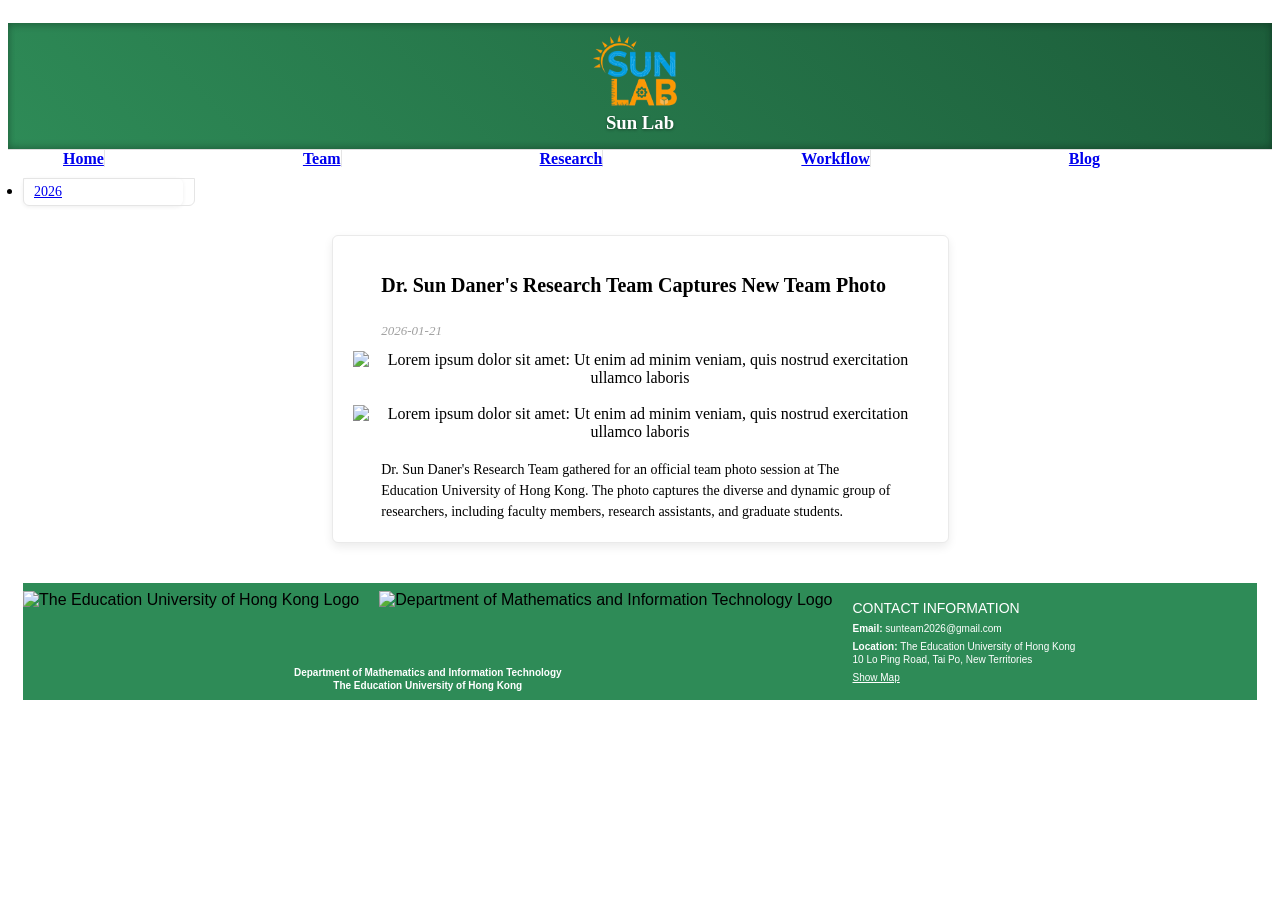
==== commit 7441876f: "Update Blog.html Signed-off-by: Li Qinzhi <s1165465@s.eduhk.hk>" ====
--- a/Blog.html
+++ b/Blog.html
@@ -98,8 +98,8 @@
                <!--页脚右边Contact Information部分-->
                <div class="span6" style="display: flex; flex-direction: column; justify-content: center; align-items: center; height: 100%;">
                   <div style="width: 100%; max-width: 400px;"></div>
-                     <h3 style="border-bottom: none; margin-bottom: 5px;">Contact Information</h3>
                      <div style="text-align: left;">
+                        <h3 style="border-bottom: none; margin-bottom: 5px;">Contact Information</h3>
                         <p style="margin-bottom: 5px;"><b>Email: </b>sunteam2026@gmail.com</p>
                         <p style="margin-bottom: 5px;">
                            <b>Location: </b>The Education University of Hong Kong<br>
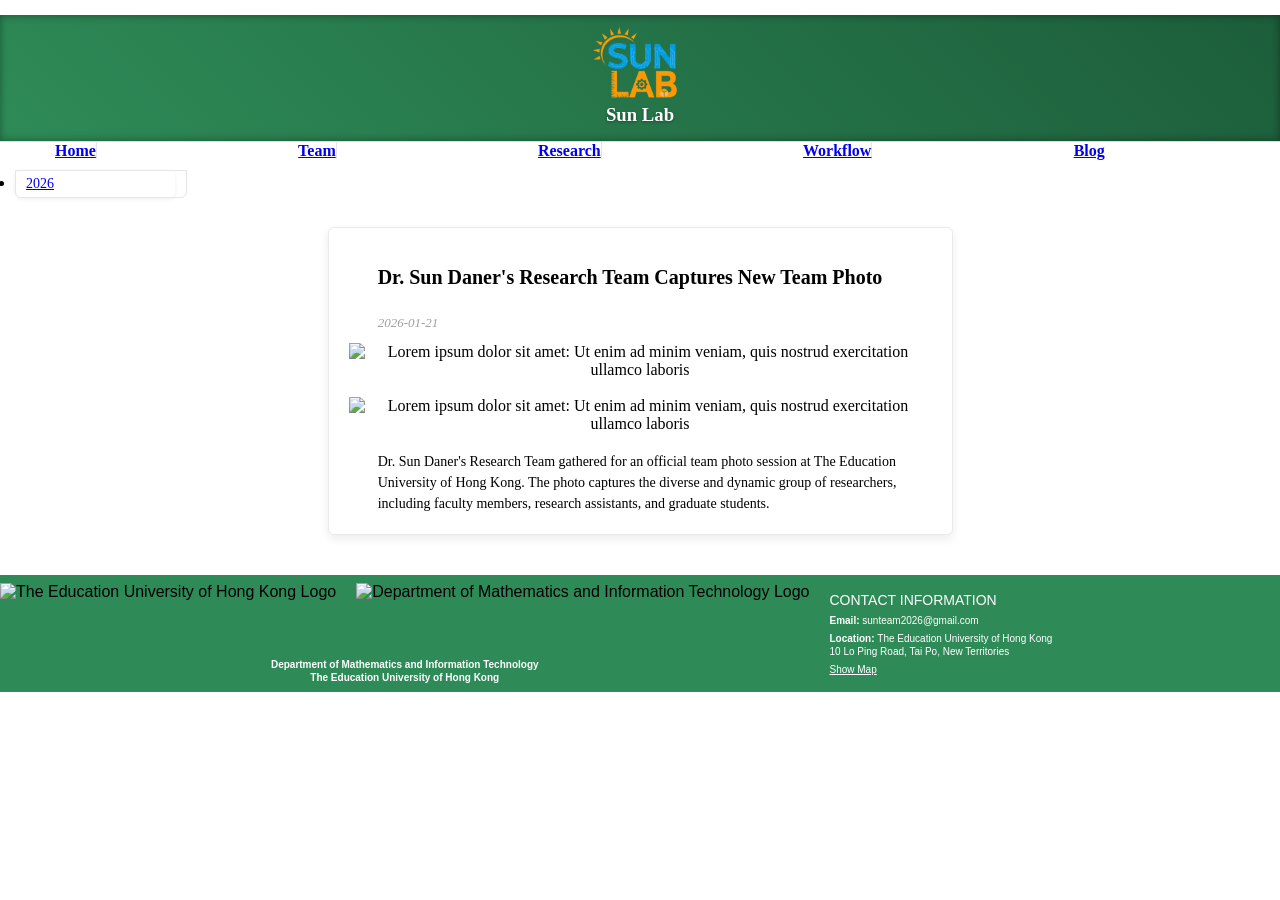
==== commit e904204d: "Update Blog.html Signed-off-by: Li Qinzhi <s1165465@s.eduhk.hk>" ====
--- a/Blog.html
+++ b/Blog.html
@@ -79,6 +79,7 @@
                </div>
             </section>
          </div>
+      </div>
       <!--页脚开始-->
       <footer id="footer" style="border-top: none;">
          <div class="container-fluid">
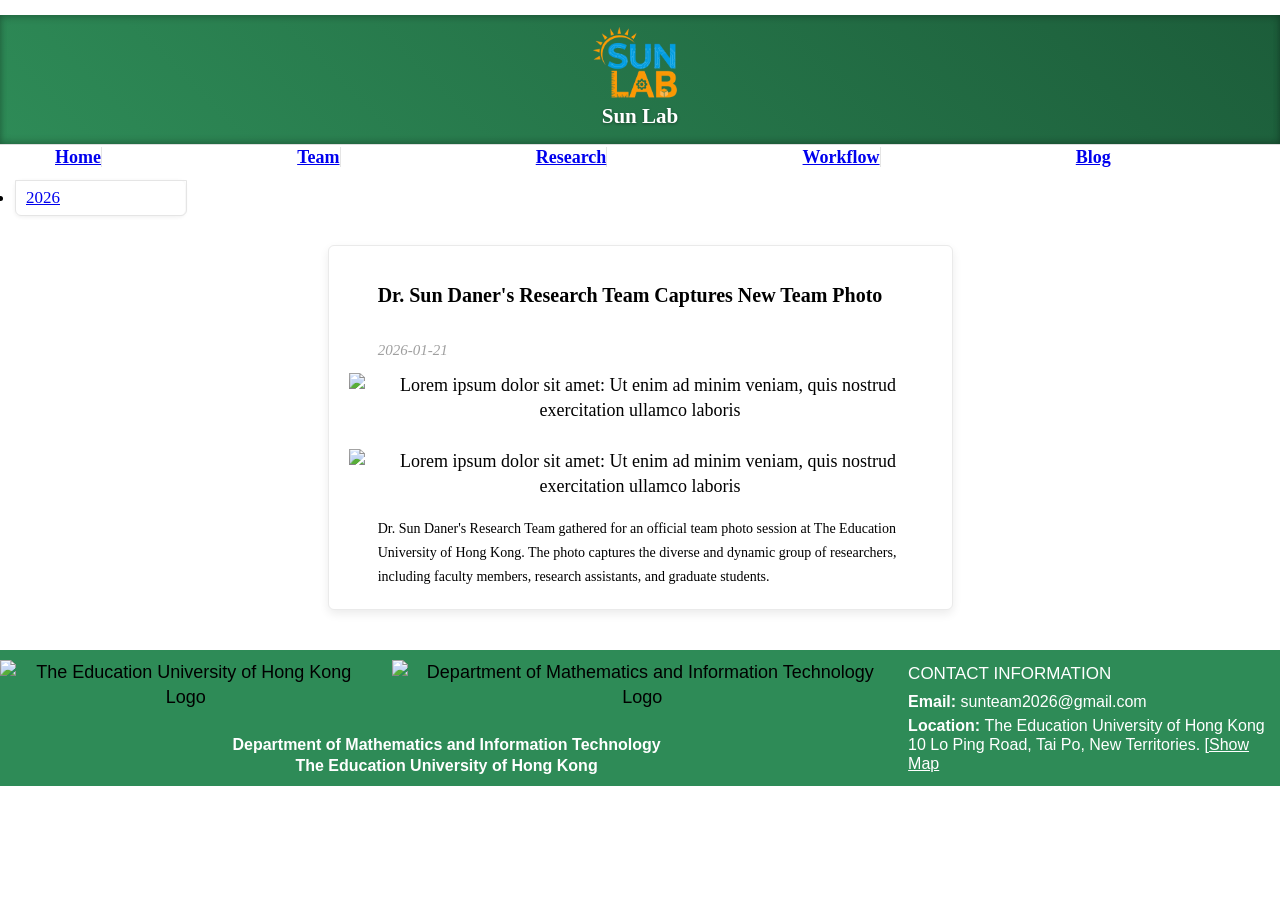
==== commit b8c72bbb: "Update contact information formatting in Blog.html Fixed formatting of contact information and updat" ====
--- a/Blog.html
+++ b/Blog.html
@@ -104,9 +104,7 @@
                         <p style="margin-bottom: 5px;"><b>Email: </b>sunteam2026@gmail.com</p>
                         <p style="margin-bottom: 5px;">
                            <b>Location: </b>The Education University of Hong Kong<br>
-                           10 Lo Ping Road, Tai Po, New Territories
-                        </p>
-                        <p><a href="http://maps.google.com/" style="color: white;">Show Map</a></p>
+                           10 Lo Ping Road, Tai Po, New Territories. <a href="http://maps.google.com/" style="color: white;">[Show Map</a></p>
                      </div>
                   </div>
                </div>
--- a/css/theme.css
+++ b/css/theme.css
@@ -0,0 +1,1021 @@
+body {
+    margin: 0;
+    padding-top: 15px;
+    padding-bottom: 0px;
+    font-size: 18px;          /* 👈 新增：控制全站基础字号，建议 17~18px */
+    line-height: 1.4;         /* 👈 新增：提高行距，阅读更舒适 */
+}
+
+
+/* Custom container */
+
+/* ===== 让容器占满屏幕宽度（覆盖 Bootstrap 响应式限制） ===== */
+.container {
+    width: 100% !important;
+    max-width: 100% !important;
+    padding-left: 15px;
+    padding-right: 15px;
+    box-sizing: border-box;
+}
+
+/* 针对所有屏幕尺寸统一全宽，避免被媒体查询覆盖 */
+@media (min-width: 768px) {
+    .container {
+        width: 100% !important;
+        max-width: 100% !important;
+    }
+}
+@media (min-width: 980px) {
+    .container {
+        width: 100% !important;
+        max-width: 100% !important;
+    }
+}
+@media (min-width: 1200px) {
+    .container {
+        width: 100% !important;
+        max-width: 100% !important;
+    }
+}
+
+.container>hr {
+	margin: 20px 0
+}
+
+
+/* Customize the navbar links to be fill the entire space of the .navbar */
+
+.navbar .navbar-inner {
+	padding: 0
+}
+
+.navbar .nav {
+	margin: 0;
+	display: table;
+	width: 100%;
+}
+
+.navbar .nav li {
+	display: table-cell;
+	width: 1%;
+	float: none;
+}
+
+.navbar .nav li a {
+	font-weight: bold;
+	text-align: center;
+	border-left: 1px solid rgba(255, 255, 255, .75);
+	border-right: 1px solid rgba(0, 0, 0, .1);
+}
+
+.navbar .nav li:first-child a {
+	border-left: 0;
+	border-radius: 3px 0 0 3px;
+}
+
+.navbar .nav li:last-child a {
+	border-right: 0;
+	border-radius: 0 3px 3px 0;
+}
+
+body>.navbar {
+	font-size: 16px
+}
+
+
+/* Change the docs' brand */
+
+body>.navbar .brand {
+	padding-right: 0;
+	padding-left: 0;
+	margin-left: 20px;
+	float: right;
+	font-weight: bold;
+	color: #000;
+	text-shadow: 0 1px 0 rgba(255, 255, 255, .1), 0 0 30px rgba(255, 255, 255, .125);
+	-webkit-transition: all .2s linear;
+	-moz-transition: all .2s linear;
+	transition: all .2s linear;
+}
+
+body>.navbar .brand:hover {
+	text-decoration: none;
+	text-shadow: 0 1px 0 rgba(255, 255, 255, .1), 0 0 30px rgba(255, 255, 255, .4);
+}
+
+
+/* Sidenav for Docs
+         -------------------------------------------------- */
+
+@media screen and (max-width: 768px) {
+	.bs-docs-sidenav {
+		display: none !important;
+	}
+}
+
+.bs-docs-sidenav {
+    width: 170px;  
+    margin: 10px 0 0; 
+    padding: 0;
+    background-color: #fff;
+    -webkit-border-radius: 6px;
+    -moz-border-radius: 6px;
+    border-radius: 6px;
+    -webkit-box-shadow: 0 1px 4px rgba(0, 0, 0, .065);
+    -moz-box-shadow: 0 1px 4px rgba(0, 0, 0, .065);
+    box-shadow: 0 1px 4px rgba(0, 0, 0, .065);
+}
+
+.bs-docs-sidenav > li > a {
+    display: block;
+    width: 150px; 
+    margin: 0 0 -1px;
+    padding: 5px 10px;  
+    border: 1px solid #e5e5e5;
+    font-size: 17px;  
+}
+
+.bs-docs-sidenav > li > a.subhead {
+    display: block;
+    width: 130px;  
+    margin: 0 0 -1px;
+    padding: 6px 20px;  
+    border: 1px solid #e5e5e5;
+    font-size: 15px;  
+}
+
+.bs-docs-sidenav>li:first-child>a {
+	-webkit-border-radius: 6px 6px 0 0;
+	-moz-border-radius: 6px 6px 0 0;
+	border-radius: 6px 6px 0 0;
+}
+
+.bs-docs-sidenav>li:last-child>a {
+	-webkit-border-radius: 0 0 6px 6px;
+	-moz-border-radius: 0 0 6px 6px;
+	border-radius: 0 0 6px 6px;
+}
+
+.bs-docs-sidenav>.active>a {
+	position: relative;
+	z-index: 2;
+	padding: 5px 10px;
+	border: 1px solid #e5e5e5;;
+	text-shadow: 0 1px 0 rgba(0, 0, 0, .15);
+	-webkit-box-shadow: inset 1px 0 0 rgba(0, 0, 0, .1), inset -1px 0 0 rgba(0, 0, 0, .1);
+	-moz-box-shadow: inset 1px 0 0 rgba(0, 0, 0, .1), inset -1px 0 0 rgba(0, 0, 0, .1);
+	box-shadow: inset 1px 0 0 rgba(0, 0, 0, .1), inset -1px 0 0 rgba(0, 0, 0, .1);
+}
+
+.bs-docs-sidenav>li>a:hover {
+	background-color: #f5f5f5
+}
+
+.bs-docs-sidenav a:hover .icon-chevron-right {
+	opacity: .5
+}
+
+.bs-docs-sidenav.affix {
+	top: 10px
+}
+
+.bs-docs-sidenav.affix-bottom {
+	position: absolute;
+	top: auto;
+	bottom: 270px;
+}
+
+
+/* Responsive
+         -------------------------------------------------- */
+
+.affix {
+	top: 0px
+}
+
+#media {
+	margin-top: 30px
+}
+
+#media .header {
+	margin-left: 0;
+	margin-bottom: 30px;
+	margin-top: 15px;
+}
+
+#media .post_row {
+	margin-left: 0;
+	margin-bottom: 40px;
+}
+
+#media .lastpost_row {
+	margin-bottom: 0
+}
+
+#media .post_row .post {
+    background: #fff;
+    border-radius: 6px;                /* 稍微增加圆角，更柔和 */
+    border: 1px solid #eaeaea;          /* 添加浅色边框，边缘立即清晰 */
+    box-shadow: 0 4px 10px rgba(0, 0, 0, 0.08); /* 更深、更明显的阴影 */
+    width: 50%;
+    max-width: 1000px;
+    margin: 0 auto;
+    padding: 20px;
+    height: auto;
+    box-sizing: border-box;             /* 重要：让宽度包含 padding 和 border */
+    transition: all 0.3s ease;          /* 过渡效果，悬停时平滑变化 */
+}
+
+#media .post_row .last {
+	margin-right: 0
+}
+
+#media .post_row .post .img {
+	position: relative;
+	text-align: center;
+}
+
+#media .post_row .post .img .date {
+	background: #E8554E;
+	position: absolute;
+	padding: 2px 5px;
+	top: 0;
+	left: 11px;
+}
+
+#media .post_row .post .img .date p {
+	color: #fff;
+	font-size: 15px;
+	font-weight: bold;
+	font-style: italic;
+	margin: 0;
+}
+
+#media .post_row .post .img img {
+	height: auto;
+	width: 60%;
+}
+
+#media .post_row .post .text {
+	margin: 18px auto 0;
+	width: 90%;
+}
+
+#media .post_row .post .text h5 {
+	margin: 0 0 8px 0;
+	font-size: 20px;
+	line-height: 23px;
+}
+
+#media .post_row .post .text h5 a {
+	color: #333
+}
+
+#media .post_row .post .text span.date {
+	color: #9F9F9F;
+	display: block;
+	margin-bottom: 12px;
+	font-style: italic;
+	font-size: 15px;
+}
+
+#media .post_row .post .text p {
+	margin: 0;
+	line-height: 24px;
+	font-size: 14px;
+}
+
+#media .post_row .post .author_box {
+	margin: 12px auto 20px;
+	border-top: 1px solid #EDEDED;
+	overflow: hidden;
+	text-align: left;
+	width: 85%;
+	padding-top: 12px;
+} 
+
+#media .post_row .post .author_box h6 {
+	margin: 0 0 3px 0;
+	font-size: 13px;
+	line-height: 15px;
+	font-style: italic;
+	font-weight: normal;
+	color: #B2B2B2;
+}
+
+#media .post_row .post .author_box p {
+	color: #B2B2B2;
+	font-style: italic;
+	font-size: 13px;
+	line-height: 14px;
+	margin: 0;
+}
+
+#media .post_row .post .author_box img {
+	float: right
+}
+
+#media .post_row .post a.plus_wrapper {
+	width: 99%;
+	text-align: center;
+	background: #fff;
+	display: none;
+	border-radius: 0px 0px 4px 4px;
+	padding: 6px 0px 2px;
+	margin: 0 auto 1px;
+}
+
+#media .post_row .post a.plus_wrapper span {
+	color: #1189D9;
+	font-size: 30px;
+	font-weight: bold;
+}
+
+#media .post_row .post:hover a.plus_wrapper {
+	display: block
+}
+
+#media .post_row .post:hover {
+	box-shadow: 0px 1px 5px 1px rgb(216, 216, 216)
+}
+
+#media .post_row .post:hover .text h5 a {
+	color: #1189D9
+}
+
+.map .box_wrapp {
+	position: absolute;
+	margin: 15px auto;
+	box-shadow: 0 0 7px 0 rgba(26, 26, 26, 0.4);
+	padding: 30px 0 30px;
+	background: white;
+	border-radius: 4px;
+	margin-top: 25px;
+}
+
+.map .box_wrapp .box_cont {
+	margin: 30px auto;
+	width: 76%;
+}
+
+.section-header {
+	text-align: center;
+	margin-bottom: 35px;
+}
+
+.section-header h1,
+.title-text {
+	font-weight: bold;
+	font-size: 30px;
+	margin: 12.5px 0;
+	font-weight: 100;
+	margin-bottom: 25px;
+	line-height: 100px;
+}
+
+.feature-item {
+    box-shadow: 0 2px 8px rgba(0, 0, 0, 0.08); /* 默认轻微阴影 */
+    border-radius: 6px; /* 圆角 */
+    border: 1px solid #eaeaea; /* 轻微边框 */
+    padding: 15px;
+    margin-bottom: 20px;
+    background-color: #fff;
+    transition: all 0.3s ease; /* 添加过渡动画 */
+}
+
+.feature-item:hover {
+    transform: translateY(-5px); /* 向上浮动5像素 */
+    box-shadow: 0 6px 20px rgba(0, 0, 0, 0.15); /* 更深的阴影 */
+    border-color: #ddd; /* 加深边框颜色 */
+}
+
+.feature-item img {
+	margin-left: 15px;
+	margin-right: 15px;
+	max-width: 90%;
+	height: 155px;
+}
+
+/* 为news卡片的date添加统一样式 */
+.feature-item .date {
+    display: block;
+    font-weight: bold;
+    font-size: 15px;
+    color: #4c4e4d; 
+    margin-bottom: 5px;
+    text-align: center;
+}
+
+.feature-item h5 {
+    font-size: 18px;         
+    line-height: 1.2;
+    font-weight: 600;
+    color: #fb9b00;               
+}
+
+.feature-item p {
+    margin-left: 15px;
+    margin-right: 15px;
+    line-height: 1.3;         /* 保持原有 */
+    margin-top: 5px;
+    font-size: 16px;          /* 👈 新增，略小于标题但比正文大 */
+}
+
+.feature-heading {
+	margin-top: 20px;
+	margin-bottom: 20px;
+	margin-left: 15px;
+	margin-right: 15px;
+	height: 50px;
+	line-height: 1.3;
+}
+
+.feature-heading a:hover {
+	text-decoration: none;
+}
+
+.feature-button {
+	font-size: 16px;
+	background-image: none;
+	box-shadow: none;
+	margin-bottom: 10px;
+}
+
+.marketing h5 {
+    font-size: 18px;          /* 👈 新增 */
+    line-height: 1.3;         /* 行距稍大，更易读 */
+    font-weight: normal;
+}
+
+.centered {
+	text-align: center;
+}
+
+.subhead {
+	text-align: left;
+	border-bottom: 1px solid #ddd;
+}
+
+.jumbotron {
+    position: relative;
+    padding: 10px 0px 10px 0px;
+    color: #fff;
+    text-align: center;
+    text-shadow: 0 1px 3px rgba(0, 0, 0, .4), 0 0 30px rgba(0, 0, 0, .075);
+    background: #2E8B57;
+    background: -moz-linear-gradient(45deg, #2E8B57 0%, #1C5D3A 100%);
+    background: -webkit-gradient(linear, left bottom, right top, color-stop(0%, #2E8B57), color-stop(100%, #1C5D3A));
+    background: -webkit-linear-gradient(45deg, #2E8B57 0%, #1C5D3A 100%);
+    background: -o-linear-gradient(45deg, #2E8B57 0%, #1C5D3A 100%);
+    background: -ms-linear-gradient(45deg, #2E8B57 0%, #1C5D3A 100%);
+    background: linear-gradient(45deg, #2E8B57 0%, #1C5D3A 100%) repeat;
+    -webkit-box-shadow: inset 0 3px 7px rgba(0, 0, 0, .2), inset 0 -3px 7px rgba(0, 0, 0, .2);
+    -moz-box-shadow: inset 0 3px 7px rgba(0, 0, 0, .2), inset 0 -3px 7px rgba(0, 0, 0, .2);
+    box-shadow: inset 0 3px 7px rgba(0, 0, 0, .2), inset 0 -3px 7px rgba(0, 0, 0, .2);
+}
+
+/* 固定 Logo 图片大小，并适配移动设备 */
+.jumbotron img {
+    width: 100px;          /* 固定宽度
+    max-width: 100%;       /* 在窄屏幕上自动缩小，防止溢出 */
+    height: auto;          /* 高度自适应，保持原始比例 */
+    display: block;        /* 块级化，便于居中 */
+    margin: 0 auto;        /* 水平居中（父容器 .jumbotron 已有 text-align: center，但 block 需要 margin auto） */
+	margin-bottom: 0;
+}
+
+.jumbotron h3 {
+    margin-top: 0;
+    margin-bottom: 5px;      /* 可根据喜好调整，0 则完全紧贴 */
+    line-height: 1.2;
+}
+
+.jumbotron:after {
+	content: '';
+	display: block;
+	position: absolute;
+	top: 0;
+	right: 0;
+	bottom: 0;
+	left: 0;
+	opacity: .4;
+}
+
+.lead {
+	margin-bottom: 0px;
+	font-size: 21px;
+	font-weight: 200;
+	line-height: 15px;
+}
+
+img.float-left {
+	float: left;
+	margin-top: 9px;
+	margin-left: 0px;
+	margin-right: 30px;
+	margin-bottom: 12px;
+}
+
+img.float-right {
+	float: right;
+	margin-top: 9px;
+	margin-right: 0px;
+	margin-bottom: 12px;
+	margin-left: 30px;
+}
+
+img.publications-thumb {
+	width: 82px;
+	height: 100px;
+}
+
+.caption {
+	margin: 10px;
+}
+
+.responsive-video {
+	position: relative;
+	padding-bottom: 56.25%;
+	padding-top: 60px;
+	overflow: hidden;
+}
+
+.responsive-video iframe,
+.responsive-video object,
+.responsive-video embed {
+	position: absolute;
+	top: 0;
+	left: 0;
+	width: 93.5%;
+	height: 93.5%;
+}
+
+.video-caption {
+	margin: 10px;
+}
+
+.accordion {
+	margin-bottom: 20px;
+	margin-right: 40px;
+}
+
+.thumbnail>img.sponsor {
+	width: 212px;
+	height: 150px;
+}
+
+img.carousel-image {
+	width: 100%;
+}
+
+li.publication {
+	margin-bottom: 20px;
+}
+
+.page-header h3 a:hover {
+	text-decoration: none;
+}
+
+iframe.map-frame {
+	border: none;
+	overflow: hidden;
+	margin-top: 10px;
+	margin-bottom: 10px;
+	margin-left: 0px;
+	margin-right: 0px;
+	height: 550px;
+	width: 100%;
+}
+
+ul.sponsors {
+	margin-top: 40px;
+	margin-bottom: 40px;
+}
+
+/* ============================================================
+   底部 Footer - 紧凑、左对齐、Arial 字体
+   ============================================================ */
+#footer {
+    margin-top: 15px;
+    padding: 8px 0;
+    background-color: #2E8B57;
+    border: 0;
+    text-align: center;
+    font-family: Arial, Helvetica, sans-serif;   /* 统一字体 */
+}
+
+/* ---- Footer 内 Logo 容器 ---- */
+#footer .logo-container {
+    display: flex;
+    align-items: center;
+    justify-content: center;
+    margin-bottom: 4px;
+}
+
+#footer .logo-container img {
+    height: 40px;
+    width: auto;
+    margin-right: 15px;
+}
+#footer .logo-container img:last-child {
+    margin-right: 0;
+}
+
+/* ---- 左侧文字（学校名称） ---- */
+#footer .span6:first-child p {
+    font-size: 16px;
+    line-height: 1.3;
+    margin: 0 0 2px 0;
+    color: #ffffff;
+    font-weight: bold;
+    font-family: Arial, Helvetica, sans-serif;   /* 统一 */
+    text-align: center;                           /* 左侧部分保持居中 */
+}
+
+/* ---- 右侧 Contact Information 区块 ---- */
+#footer .span6:last-child {
+    display: flex;
+    flex-direction: column;
+    justify-content: center;
+    align-items: flex-start;        /* 整体左对齐 */
+    padding-left: 15px;             /* 与左侧保持视觉间距 */
+    text-align: left;               /* 所有文字左对齐 */
+}
+
+/* 右侧内部容器（用于限制宽度） */
+#footer .span6:last-child > div {
+    width: 100%;
+    max-width: 400px;
+    text-align: left;              /* 强制左对齐 */
+}
+
+/* ---- 右侧标题 ---- */
+#footer .span6:last-child h3 {
+    font-size: 17px;
+    line-height: 1.5;
+    margin: 3px 0 3px 0;
+    padding-bottom: 0;
+    border-bottom: none;
+    color: #ffffff;
+    font-weight: normal;
+    text-transform: uppercase;
+    font-family: Arial, Helvetica, sans-serif;   /* 统一 */
+    text-align: left;              /* 标题左对齐 */
+}
+
+/* ---- 右侧详情文字 ---- */
+#footer .span6:last-child p,
+#footer .span6:last-child address,
+#footer .span6:last-child a {
+    font-size: 16px;
+    line-height: 1.2;
+    margin: 0 0 2px 0;
+    color: #ffffff;
+    font-family: Arial, Helvetica, sans-serif;   /* 统一 */
+    text-align: left;              /* 内容左对齐 */
+}
+
+#footer .span6:last-child a {
+    text-decoration: underline;
+}
+
+/* ---- 响应式：小屏幕下叠放并居中（可选） ---- */
+@media (max-width: 767px) {
+    #footer {
+        padding: 10px 0;
+    }
+
+    #footer .span6:first-child,
+    #footer .span6:last-child {
+        align-items: center !important;
+        padding-left: 0 !important;
+        text-align: center !important;
+    }
+
+    #footer .span6:last-child > div {
+        text-align: center !important;
+    }
+
+    #footer .span6:last-child h3,
+    #footer .span6:last-child p,
+    #footer .span6:last-child address,
+    #footer .span6:last-child a {
+        text-align: center !important;
+    }
+
+    #footer .logo-container img {
+        height: 35px;
+        margin-right: 12px;
+    }
+
+    #footer .span6:last-child h3 {
+        font-size: 13px;
+        margin-top: 8px;
+    }
+
+    #footer .span6:first-child p,
+    #footer .span6:last-child p,
+    #footer .span6:last-child address,
+    #footer .span6:last-child a {
+        font-size: 9px;
+    }
+}
+
+@media (max-width: 480px) {
+    #footer .logo-container img {
+        height: 28px;
+        margin-right: 8px;
+    }
+
+    #footer .span6:last-child h3 {
+        font-size: 12px;
+    }
+
+    #footer .span6:first-child p,
+    #footer .span6:last-child p,
+    #footer .span6:last-child address,
+    #footer .span6:last-child a {
+        font-size: 8px;
+    }
+}
+
+
+/* 轮播图容器统一尺寸 */
+.carousel-inner {
+    height: 500px; /* 根据实际需求调整高度 */
+}
+
+/* 统一所有轮播图图片尺寸 */
+.carousel-image {
+    width: 100%;
+    height: 100%;
+    object-fit: cover; /* 保持图片比例并填充容器 */
+    object-position: center; /* 确保图片居中显示 */
+}
+
+/* 确保轮播图项目高度继承 */
+.carousel-inner .item {
+    height: 100%;
+}
+
+/* 响应式调整 */
+@media (max-width: 768px) {
+    .carousel-inner {
+        height: 300px;
+    }
+}
+
+@media (max-width: 480px) {
+    .carousel-inner {
+        height: 250px;
+    }
+}
+
+/* --- Workflow 页面图片并排样式 --- */
+.image-row {
+    margin-top: 5px;      /* 与上方说明文字保持间距 */
+    margin-bottom: 10px;
+}
+
+.image-row .span6 {
+    text-align: center;    /* 图片在列内居中（可选） */
+}
+
+.image-row img {
+    display: block;
+	width: 90%;           /* 图片宽度填满列 */
+    max-width: 90%;       /* 确保图片不超过父容器宽度 */
+    height: auto;          /* 高度自适应，保持原始比例 */
+    margin: 0 auto;        /* 水平居中 */
+    float: none;           /* 覆盖可能的浮动 */
+    /* 如果还有其他干扰样式，可以加上 !important，但不推荐滥用 */
+    /* 移除旧 workflow-img 的固定高度和最大宽度限制 */
+    height: auto;
+}
+
+/* 针对小屏幕的微调（可选） */
+@media (max-width: 767px) {
+    .image-row {
+        margin-top: 15px;
+    }
+}
+
+/* 优化轮播图箭头样式 */
+.carousel-control {
+    width: 30px; /* 更小宽度 */
+    height: 30px; /* 更小高度 */
+    top: 50%;
+    transform: translateY(-50%);
+    background: none; /* 移除黑色背景 */
+    border: none; /* 移除边框 */
+    opacity: 0.8;
+    transition: opacity 0.3s ease;
+}
+
+.carousel-control:hover {
+    opacity: 1;
+    background: none; /* 确保悬停时也没有背景 */
+}
+
+/* 左箭头图标 */
+.carousel-control.left {
+    left: 15px; /* 距离左侧的距离 */
+    background-image: none; /* 移除默认背景图像 */
+}
+
+/* 右箭头图标 */
+.carousel-control.right {
+    right: 15px; /* 距离右侧的距离 */
+    background-image: none; /* 移除默认背景图像 */
+}
+
+/* 使用自定义箭头图标 */
+.carousel-control.left:before {
+    content: '<';
+    font-family: Arial, sans-serif;
+    font-size: 24px;
+    font-weight: bold;
+    color: rgba(255, 255, 255, 0.9);
+    text-shadow: 1px 1px 3px rgba(0, 0, 0, 0.8);
+}
+
+.carousel-control.right:before {
+    content: '>';
+    font-family: Arial, sans-serif;
+    font-size: 24px;
+    font-weight: bold;
+    color: rgba(255, 255, 255, 0.9);
+    text-shadow: 1px 1px 3px rgba(0, 0, 0, 0.8);
+}
+
+/* 响应式调整 */
+@media (max-width: 768px) {
+    .carousel-control {
+        width: 25px;
+        height: 25px;
+    }
+    
+    .carousel-control.left:before,
+    .carousel-control.right:before {
+        font-size: 20px;
+    }
+}
+
+@media (max-width: 480px) {
+    .carousel-control {
+        width: 20px;
+        height: 20px;
+    }
+    
+    .carousel-control.left:before,
+    .carousel-control.right:before {
+        font-size: 16px;
+    }
+}
+
+
+/* ===== 汉堡菜单按钮样式 ===== */
+.btn-navbar {
+  display: none;
+  float: right;
+  padding: 7px 10px;
+  margin-left: 5px;
+  margin-right: 5px;
+  margin-top: 8px;
+  background-color: #2E8B57;
+  background-image: none;
+  border: 1px solid #1C5D3A;
+  -webkit-border-radius: 4px;
+  -moz-border-radius: 4px;
+  border-radius: 4px;
+  -webkit-box-shadow: none;
+  -moz-box-shadow: none;
+  box-shadow: none;
+}
+
+.btn-navbar:hover,
+.btn-navbar:active,
+.btn-navbar.active,
+.btn-navbar.disabled,
+.btn-navbar[disabled] {
+  background-color: #1C5D3A;
+}
+
+.btn-navbar .icon-bar {
+  display: block;
+  width: 18px;
+  height: 2px;
+  background-color: #f5f5f5;
+  -webkit-border-radius: 1px;
+  -moz-border-radius: 1px;
+  border-radius: 1px;
+  -webkit-box-shadow: 0 1px 0 rgba(0, 0, 0, 0.25);
+  -moz-box-shadow: 0 1px 0 rgba(0, 0, 0, 0.25);
+  box-shadow: 0 1px 0 rgba(0, 0, 0, 0.25);
+}
+
+.btn-navbar .icon-bar + .icon-bar {
+  margin-top: 3px;
+}
+
+/* 控制在不同设备上的显示 */
+.visible-phone {
+  display: none !important;
+}
+
+.visible-tablet {
+  display: none !important;
+}
+
+.hidden-phone {
+  display: block !important;
+}
+
+/* 手机设备（最大宽度 767px） */
+@media (max-width: 767px) {
+  .visible-phone {
+    display: block !important;
+  }
+  .hidden-phone {
+    display: none !important;
+  }
+  
+  .btn-navbar {
+    display: block;
+  }
+  
+  /* 确保导航栏在小屏幕上垂直排列 */
+  .nav-collapse .nav {
+    margin: 0;
+    padding: 0;
+  }
+  
+  .nav-collapse .nav > li {
+    display: block;
+    float: none;
+    width: 100%;
+  }
+  
+  .nav-collapse .nav > li > a {
+    display: block;
+    padding: 10px 15px;
+    border-left: 0;
+    border-right: 0;
+    text-align: left;
+    border-radius: 0;
+  }
+  
+  .nav-collapse .nav > li:first-child > a {
+    border-radius: 0;
+  }
+  
+  .nav-collapse .nav > li:last-child > a {
+    border-radius: 0;
+  }
+}
+
+/* 平板设备（宽度在 768px 到 979px 之间） */
+@media (min-width: 768px) and (max-width: 979px) {
+  .visible-tablet {
+    display: block !important;
+  }
+  
+  .btn-navbar {
+    display: block;
+  }
+  
+  /* 在平板上也使用垂直排列 */
+  .nav-collapse .nav {
+    margin: 0;
+    padding: 0;
+  }
+  
+  .nav-collapse .nav > li {
+    display: block;
+    float: none;
+    width: 100%;
+  }
+  
+  .nav-collapse .nav > li > a {
+    display: block;
+    padding: 10px 15px;
+    border-left: 0;
+    border-right: 0;
+    text-align: left;
+    border-radius: 0;
+  }
+}
+
+/* 电脑设备（最小宽度 980px） */
+@media (min-width: 980px) {
+  /* 确保汉堡按钮在电脑上隐藏 */
+  .btn-navbar {
+    display: none;
+  }
+  
+  /* 确保导航菜单在电脑上展开 */
+  .nav-collapse.collapse {
+    height: auto !important;
+    overflow: visible !important;
+  }
+}
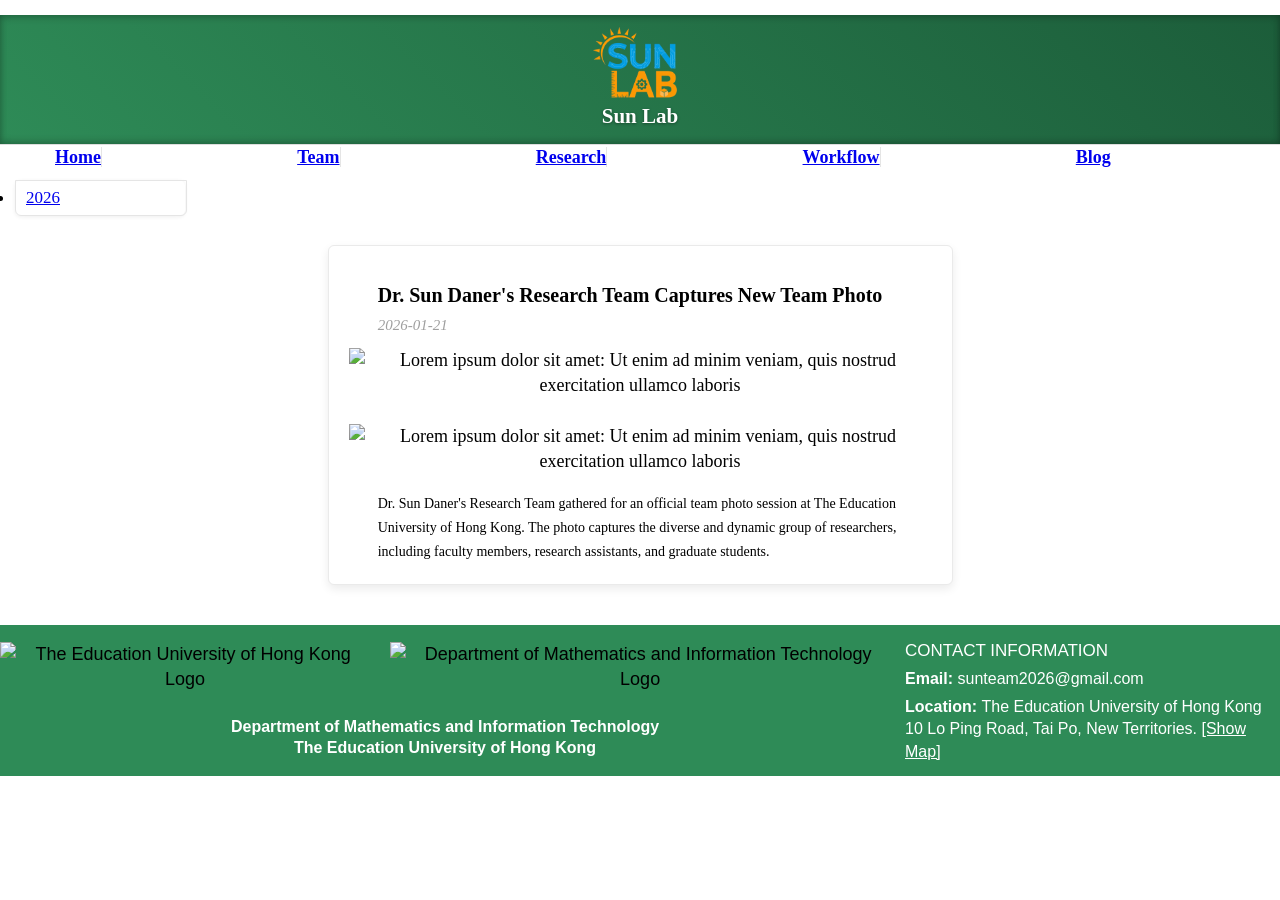
==== commit f9e6dcad: "Update Blog.html Signed-off-by: Li Qinzhi <s1165465@s.eduhk.hk>" ====
--- a/Blog.html
+++ b/Blog.html
@@ -58,7 +58,6 @@
                      <div class="post">
                         <div class="text">
                            <h5>Dr. Sun Daner's Research Team Captures New Team Photo</h5>
-                           <br/>
                            <span class="date">2026-01-21</span>
                         </div>
                         <div class="img">
@@ -104,7 +103,7 @@
                         <p style="margin-bottom: 5px;"><b>Email: </b>sunteam2026@gmail.com</p>
                         <p style="margin-bottom: 5px;">
                            <b>Location: </b>The Education University of Hong Kong<br>
-                           10 Lo Ping Road, Tai Po, New Territories. <a href="http://maps.google.com/" style="color: white;">[Show Map</a></p>
+                           10 Lo Ping Road, Tai Po, New Territories. <a href="http://maps.google.com/" style="color: white;">[Show Map]</a></p>
                      </div>
                   </div>
                </div>
--- a/css/theme.css
+++ b/css/theme.css
@@ -653,7 +653,7 @@
 #footer .span6:last-child h3 {
     font-size: 17px;
     line-height: 1.5;
-    margin: 3px 0 3px 0;
+    margin: 5px 0 5px 0;
     padding-bottom: 0;
     border-bottom: none;
     color: #ffffff;
@@ -668,8 +668,8 @@
 #footer .span6:last-child address,
 #footer .span6:last-child a {
     font-size: 16px;
-    line-height: 1.2;
-    margin: 0 0 2px 0;
+    line-height: 1.4;
+    margin: 0 0 4px 0;
     color: #ffffff;
     font-family: Arial, Helvetica, sans-serif;   /* 统一 */
     text-align: left;              /* 内容左对齐 */
